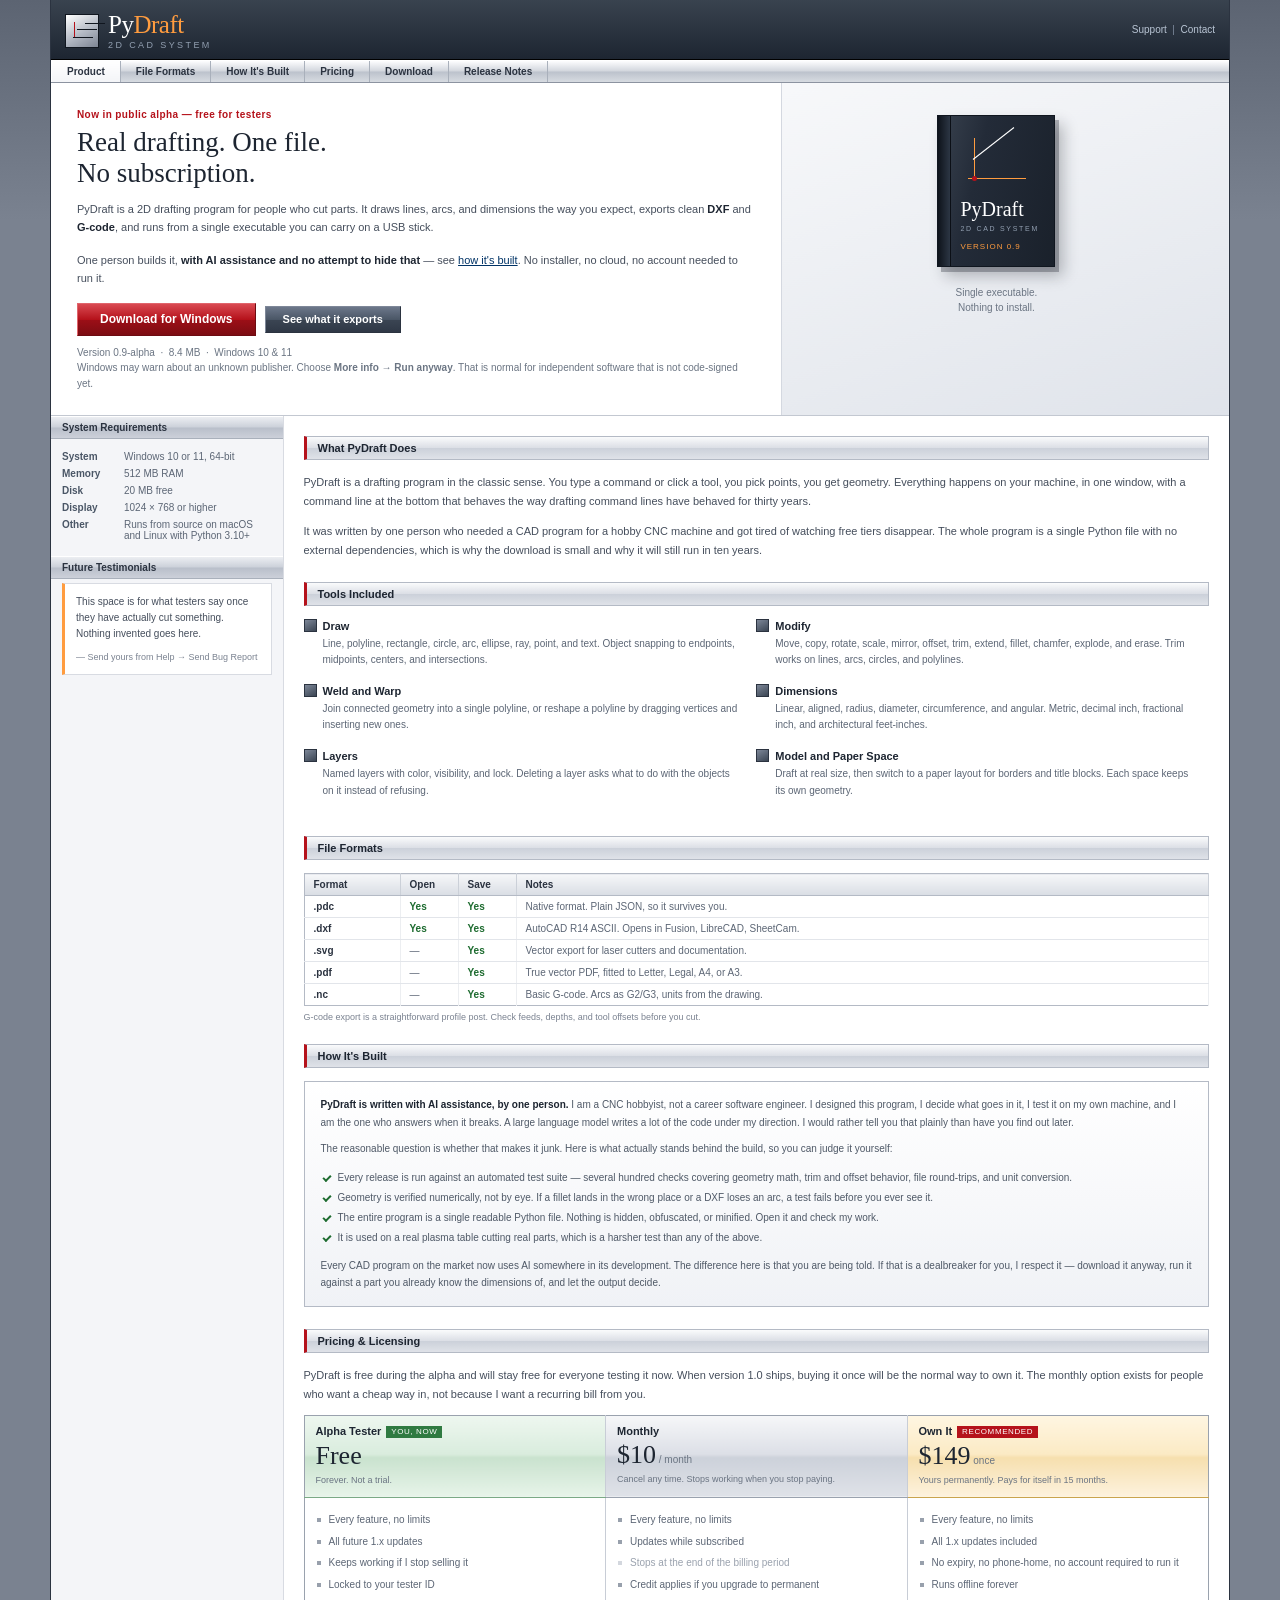
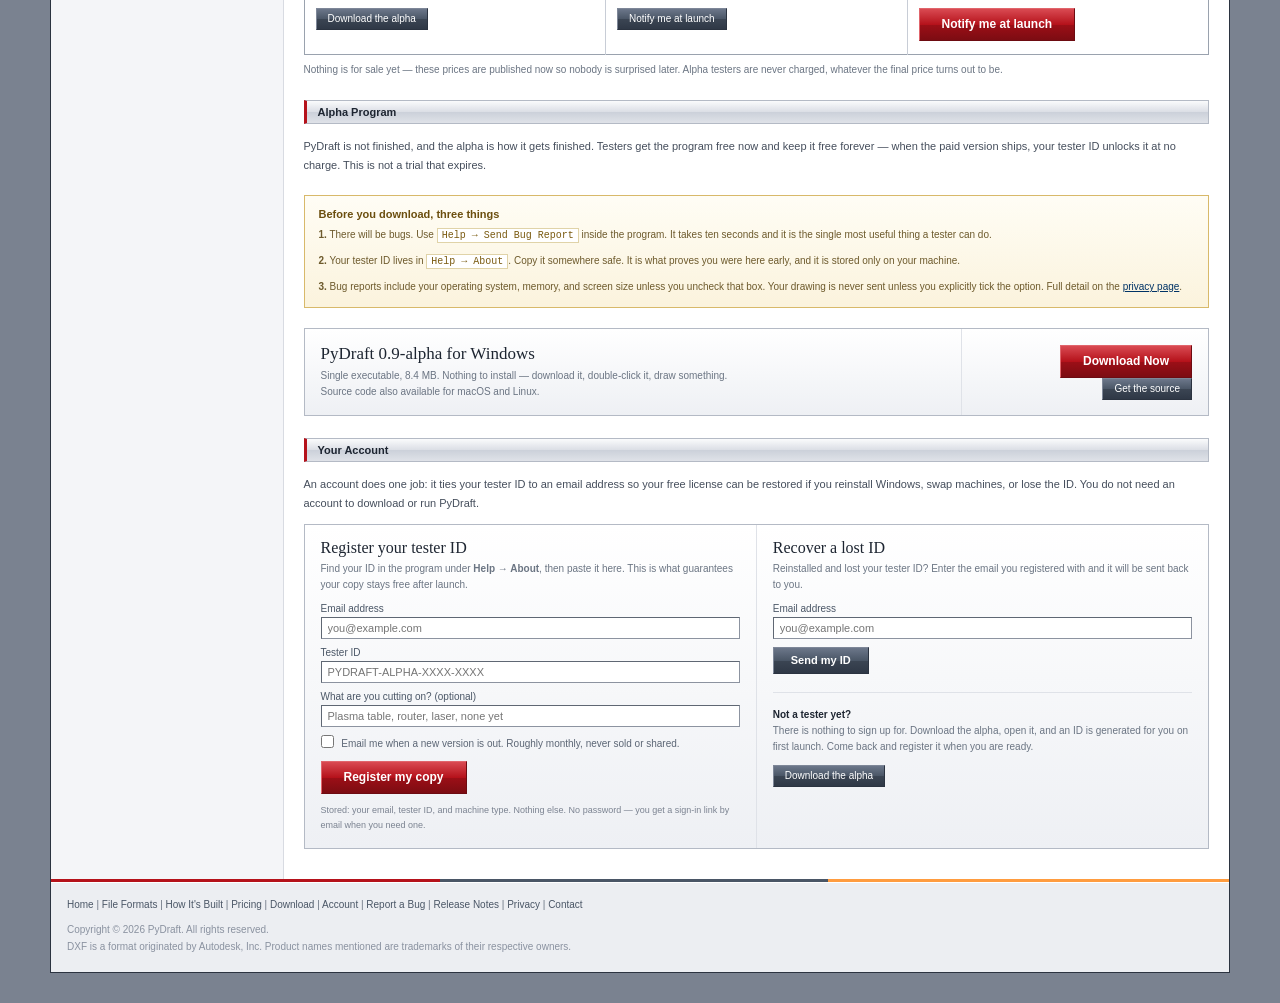
==== index.html @ 3f8feb8a "Add files via upload" ====
<!DOCTYPE html>
<html lang="en">
<head>
<meta charset="UTF-8">
<meta name="viewport" content="width=device-width, initial-scale=1">
<title>PyDraft 2D CAD - Precision drafting for Windows</title>
<style>
* { box-sizing: border-box; }

body {
  margin: 0;
  padding: 0 0 30px 0;
  background: #7a8290;
  background-image:
    linear-gradient(180deg, #5c6472 0px, #7a8290 220px, #7a8290 100%);
  background-repeat: no-repeat;
  background-attachment: fixed;
  font-family: Verdana, Geneva, Arial, Helvetica, sans-serif;
  font-size: 11px;
  color: #333333;
}

a { color: #003366; text-decoration: underline; }
a:visited { color: #663399; }
a:hover { color: #cc3300; }

.shell {
  width: 100%;
  max-width: 1180px;
  margin: 0 auto;
  background: #ffffff;
  border-left: 1px solid #2b3340;
  border-right: 1px solid #2b3340;
  border-bottom: 1px solid #2b3340;
}

/* ---------- masthead ---------- */
.masthead {
  background: #1d2531;
  background-image: linear-gradient(180deg, #39434f 0%, #1d2531 100%);
  border-bottom: 1px solid #000000;
  padding: 0;
}
.masthead table { width: 100%; border-collapse: collapse; }
.brandcell { padding: 11px 0 9px 14px; vertical-align: middle; }

.logomark {
  display: inline-block;
  width: 34px; height: 34px;
  vertical-align: middle;
  margin-right: 9px;
  background: #c8ccd4;
  background-image: linear-gradient(150deg, #ffffff 0%, #b3b9c4 55%, #7d8593 100%);
  border: 1px solid #10161f;
  position: relative;
}
.logomark:after {
  content: "";
  position: absolute;
  left: 7px; top: 22px;
  width: 20px; height: 1px;
  background: #10161f;
  box-shadow: 4px -8px 0 0 #10161f, 12px -14px 0 0 #10161f;
}
.logomark:before {
  content: "";
  position: absolute;
  left: 8px; top: 7px;
  width: 1px; height: 16px;
  background: #b5121b;
}

.wordmark {
  display: inline-block;
  vertical-align: middle;
  font-family: "Times New Roman", Times, Georgia, serif;
  font-size: 25px;
  letter-spacing: -0.5px;
  color: #ffffff;
}
.wordmark em { font-style: normal; color: #ff9c3f; }
.wordmark span {
  display: block;
  font-family: Verdana, Arial, sans-serif;
  font-size: 9px;
  letter-spacing: 2.4px;
  color: #93a0b2;
  margin-top: 1px;
}

.utility {
  padding: 0 14px 0 0;
  text-align: right;
  vertical-align: middle;
  font-size: 10px;
  color: #7d8a9c;
}
.utility a { color: #b9c5d4; text-decoration: none; }
.utility a:visited { color: #b9c5d4; }
.utility a:hover { color: #ffffff; text-decoration: underline; }

/* ---------- nav strip ---------- */
.navbar {
  background: #d7dae0;
  background-image: linear-gradient(180deg, #fdfdfe 0%, #d2d6dd 48%, #bcc2cc 52%, #d7dbe1 100%);
  border-bottom: 1px solid #8c93a0;
  border-top: 1px solid #ffffff;
  padding: 0;
}
.navbar table { border-collapse: collapse; }
.navbar td {
  padding: 5px 15px 5px 15px;
  font-size: 10px;
  font-weight: bold;
  border-right: 1px solid #a9b0bb;
  white-space: nowrap;
}
.navbar td.first { border-left: 1px solid #ffffff; }
.navbar a { color: #2b3340; text-decoration: none; }
.navbar a:visited { color: #2b3340; }
.navbar a:hover { color: #b5121b; }
.navbar td.on {
  background: #ffffff;
  background-image: linear-gradient(180deg, #ffffff 0%, #f3f4f7 100%);
}


/* ---------- hero ---------- */
.hero { border-bottom: 1px solid #c3c8d1; }
.hero table { width: 100%; border-collapse: collapse; }
.herocopy {
  width: 62%;
  padding: 26px 26px 24px 26px;
  vertical-align: top;
  background: #ffffff;
}
.kicker {
  font-size: 10px;
  font-weight: bold;
  color: #b5121b;
  margin: 0 0 7px 0;
  letter-spacing: 0.4px;
}
h1 {
  font-family: "Times New Roman", Times, Georgia, serif;
  font-size: 27px;
  line-height: 1.14;
  font-weight: normal;
  color: #1d2531;
  margin: 0 0 11px 0;
}
.lede {
  font-size: 11px;
  line-height: 1.66;
  color: #454e5c;
  margin: 0 0 15px 0;
}
.lede b { color: #1d2531; }

.herobox {
  padding: 18px 18px 18px 0;
  vertical-align: top;
  background: #eceef2;
  background-image: linear-gradient(160deg, #f7f8fa 0%, #dfe3ea 100%);
  border-left: 1px solid #d4d8e0;
  text-align: center;
}

/* the 3D product box, CSS only */
.boxwrap { padding: 14px 0 4px 0; }
.prodbox {
  display: inline-block;
  position: relative;
  width: 118px;
  height: 152px;
  background: #232b38;
  background-image: linear-gradient(103deg, #39424f 0%, #232b38 34%, #1a212b 100%);
  border: 1px solid #10161f;
  box-shadow: 4px 5px 0 rgba(30,36,46,.30), 8px 9px 14px rgba(20,24,32,.28);
  text-align: left;
}
.prodbox .spine {
  position: absolute; left: 0; top: 0; bottom: 0;
  width: 13px;
  background-image: linear-gradient(90deg, #0e131b 0%, #2c3644 100%);
  border-right: 1px solid #0b0f16;
}
.prodbox .glyph {
  position: absolute;
  left: 30px; top: 22px;
  width: 58px; height: 46px;
}
.prodbox .glyph i {
  position: absolute;
  background: #ff9c3f;
  display: block;
}
.prodbox .glyph i.h { height: 1px; width: 58px; top: 40px; left: 0; }
.prodbox .glyph i.v { width: 1px; height: 40px; top: 0; left: 6px; }
.prodbox .glyph i.d {
  width: 52px; height: 1px; top: 21px; left: 5px;
  transform: rotate(-38deg);
  transform-origin: left center;
  background: #ffffff;
}
.prodbox .glyph i.dot {
  width: 5px; height: 5px; border-radius: 5px;
  background: #b5121b; top: 38px; left: 4px;
}
.prodbox .title {
  position: absolute;
  left: 22px; right: 12px; bottom: 34px;
  font-family: "Times New Roman", Times, serif;
  font-size: 20px;
  line-height: 1.05;
  color: #ffffff;
}
.prodbox .title span {
  display: block;
  font-family: Verdana, Arial, sans-serif;
  font-size: 7px;
  letter-spacing: 1.7px;
  color: #93a0b2;
  margin-top: 5px;
}
.prodbox .rel {
  position: absolute;
  left: 22px; bottom: 15px;
  font-size: 8px;
  letter-spacing: 1px;
  color: #ff9c3f;
}

.boxcap {
  font-size: 10px;
  color: #6b7583;
  margin: 12px 0 0 0;
  line-height: 1.5;
}

/* ---------- beveled buttons ---------- */
.btn {
  display: inline-block;
  font-family: Verdana, Arial, sans-serif;
  font-size: 11px;
  font-weight: bold;
  text-decoration: none;
  padding: 6px 17px 7px 17px;
  border: 1px solid #2b3340;
  border-top-color: #7e8798;
  border-left-color: #7e8798;
  background: #4a5666;
  background-image: linear-gradient(180deg, #6c778a 0%, #4a5666 50%, #3b4553 51%, #2f3846 100%);
  color: #ffffff !important;
  cursor: pointer;
}
.btn:visited { color: #ffffff !important; }
.btn:hover {
  background-image: linear-gradient(180deg, #7e8a9c 0%, #58657a 50%, #464f5f 51%, #38414f 100%);
  color: #ffffff !important;
}
.btn:active {
  border-top-color: #2b3340;
  border-left-color: #2b3340;
  border-bottom-color: #7e8798;
  border-right-color: #7e8798;
}
.btn.primary {
  border-color: #6d0b11;
  border-top-color: #e0656c;
  border-left-color: #e0656c;
  background-image: linear-gradient(180deg, #d94a52 0%, #b5121b 50%, #9c0f17 51%, #7c0c12 100%);
  font-size: 12px;
  padding: 8px 22px 9px 22px;
}
.btn.primary:hover {
  background-image: linear-gradient(180deg, #e35a62 0%, #c31721 50%, #a81118 51%, #880d14 100%);
}
.btn.small { font-size: 10px; padding: 4px 11px 5px 11px; font-weight: normal; }
.btn + .btn { margin-left: 6px; }

.dlnote {
  font-size: 10px;
  color: #6b7583;
  margin: 9px 0 0 0;
  line-height: 1.55;
}

/* ---------- body columns ---------- */
.cols { width: 100%; border-collapse: collapse; }
.side {
  width: 232px;
  vertical-align: top;
  background: #f4f5f8;
  border-right: 1px solid #d8dbe2;
  padding: 0 0 22px 0;
}
.main { vertical-align: top; padding: 0 20px 26px 20px; }

.sidehead {
  background: #c9cdd6;
  background-image: linear-gradient(180deg, #eceef2 0%, #ccd1da 48%, #b9bfca 52%, #ccd0d9 100%);
  border-top: 1px solid #ffffff;
  border-bottom: 1px solid #a9b0bb;
  padding: 5px 11px;
  font-size: 10px;
  font-weight: bold;
  color: #2b3340;
}

.specbox { padding: 9px 11px 12px 11px; }
.spectbl { width: 100%; border-collapse: collapse; font-size: 10px; }
.spectbl th {
  text-align: left;
  font-weight: bold;
  color: #4a5666;
  padding: 3px 0 3px 0;
  vertical-align: top;
  width: 62px;
}
.spectbl td { padding: 3px 0 3px 0; color: #5c6675; vertical-align: top; }

.pullquote {
  margin: 4px 11px 0 11px;
  padding: 10px 11px;
  background: #ffffff;
  border: 1px solid #d8dbe2;
  border-left: 3px solid #ff9c3f;
  font-size: 10px;
  line-height: 1.62;
  color: #454e5c;
}
.pullquote cite {
  display: block;
  margin-top: 7px;
  font-style: normal;
  font-size: 9px;
  color: #7b8391;
}

/* ---------- section chrome ---------- */
.secbar {
  background: #dfe2e8;
  background-image: linear-gradient(180deg, #fafbfc 0%, #dcdfe6 48%, #ccd1da 52%, #dfe2e8 100%);
  border: 1px solid #b4bac5;
  border-left: 3px solid #b5121b;
  padding: 5px 11px;
  margin: 22px 0 13px 0;
  font-size: 11px;
  font-weight: bold;
  color: #1d2531;
}
.secbar.first { margin-top: 20px; }

p.body { font-size: 11px; line-height: 1.72; color: #454e5c; margin: 0 0 11px 0; }

.feat { width: 100%; border-collapse: collapse; margin: 0 0 4px 0; }
.feat td {
  width: 50%;
  vertical-align: top;
  padding: 0 14px 15px 0;
}
.feat h3 {
  font-size: 11px;
  font-weight: bold;
  color: #1d2531;
  margin: 0 0 4px 0;
}
.feat h3 b {
  display: inline-block;
  width: 13px; height: 13px;
  margin-right: 6px;
  vertical-align: -2px;
  background: #4a5666;
  background-image: linear-gradient(150deg, #7d8798 0%, #3b4553 100%);
  border: 1px solid #2b3340;
}
.feat p { font-size: 10px; line-height: 1.66; color: #5c6675; margin: 0 0 0 19px; }

/* format table */
.fmt { width: 100%; border-collapse: collapse; border: 1px solid #b4bac5; margin: 0 0 6px 0; }
.fmt caption {
  caption-side: bottom;
  text-align: left;
  font-size: 9px;
  color: #7b8391;
  padding: 6px 0 0 0;
}
.fmt th {
  background: #dfe2e8;
  background-image: linear-gradient(180deg, #f6f7f9 0%, #d9dde4 100%);
  border-bottom: 1px solid #b4bac5;
  border-right: 1px solid #cbd0d8;
  padding: 5px 9px;
  font-size: 10px;
  text-align: left;
  color: #2b3340;
}
.fmt td {
  border-bottom: 1px solid #e2e5ea;
  border-right: 1px solid #eceef1;
  padding: 5px 9px;
  font-size: 10px;
  color: #5c6675;
}
.fmt tr:last-child td { border-bottom: none; }
.fmt td.yes { color: #1d6b2f; font-weight: bold; }
.fmt td b { color: #2b3340; }

/* alpha notice */
.notice {
  border: 1px solid #d8b96a;
  background: #fdf8e8;
  background-image: linear-gradient(180deg, #fffdf5 0%, #fbf3dd 100%);
  padding: 12px 14px;
  margin: 20px 0 0 0;
}
.notice h4 {
  margin: 0 0 6px 0;
  font-size: 11px;
  color: #6b4e0e;
}
.notice p { margin: 0 0 8px 0; font-size: 10px; line-height: 1.7; color: #6d5a2c; }
.notice p:last-child { margin-bottom: 0; }
.notice code {
  font-family: "Courier New", Courier, monospace;
  font-size: 10px;
  background: #ffffff;
  border: 1px solid #e0d3a8;
  padding: 1px 4px;
  color: #7a5a10;
}

/* download strip */
.dlstrip {
  border: 1px solid #b4bac5;
  background: #f4f5f8;
  background-image: linear-gradient(180deg, #ffffff 0%, #eef0f4 100%);
  margin: 20px 0 0 0;
}
.dlstrip table { width: 100%; border-collapse: collapse; }
.dlstrip .dlleft { padding: 15px 16px; vertical-align: middle; }
.dlstrip .dlright {
  padding: 15px 16px;
  vertical-align: middle;
  text-align: right;
  white-space: nowrap;
  border-left: 1px solid #dfe2e8;
}
.dlstrip h4 {
  margin: 0 0 4px 0;
  font-size: 12px;
  color: #1d2531;
  font-family: "Times New Roman", Times, serif;
  font-weight: normal;
  font-size: 17px;
}
.dlstrip p { margin: 0; font-size: 10px; line-height: 1.6; color: #6b7583; }

/* ---------- footer ---------- */
.footrule {
  height: 3px;
  background-image: linear-gradient(90deg, #b5121b 0%, #b5121b 33%, #4a5666 33%, #4a5666 66%, #ff9c3f 66%, #ff9c3f 100%);
}
.foot {
  background: #eceef2;
  border-top: 1px solid #ffffff;
  padding: 13px 16px 16px 16px;
  font-size: 10px;
  color: #6b7583;
  line-height: 1.75;
}
.foot .links { margin-bottom: 7px; }
.foot .links a { color: #4a5666; text-decoration: none; }
.foot .links a:hover { text-decoration: underline; color: #b5121b; }
.foot .fine { color: #8a92a0; }


/* ---------- how it's built ---------- */
.built {
  border: 1px solid #b4bac5;
  background: #f7f8fa;
  background-image: linear-gradient(180deg, #ffffff 0%, #f0f2f6 100%);
  padding: 14px 16px;
  margin: 0 0 4px 0;
}
.built p { font-size: 10px; line-height: 1.75; color: #4f5967; margin: 0 0 9px 0; }
.built p:last-child { margin-bottom: 0; }
.built p b { color: #1d2531; }

.checks { margin: 10px 0 9px 0; padding: 0; list-style: none; }
.checks li {
  font-size: 10px;
  line-height: 1.6;
  color: #4f5967;
  padding: 2px 0 2px 17px;
  position: relative;
}
.checks li:before {
  content: "";
  position: absolute;
  left: 2px; top: 7px;
  width: 6px; height: 3px;
  border-left: 2px solid #1d6b2f;
  border-bottom: 2px solid #1d6b2f;
  transform: rotate(-45deg);
}

/* ---------- pricing ---------- */
.price { width: 100%; border-collapse: collapse; border: 1px solid #9aa2ae; margin: 0 0 6px 0; }
.price th, .price td { border-right: 1px solid #c8cdd6; vertical-align: top; }
.price th:last-child, .price td:last-child { border-right: none; }

.price th.tier {
  background-image: linear-gradient(180deg, #f6f7f9 0%, #dcdfe6 48%, #ccd1da 52%, #dfe2e8 100%);
  border-bottom: 1px solid #9aa2ae;
  padding: 9px 11px 10px 11px;
  text-align: left;
  width: 33.33%;
}
.price th.tier.best {
  background-image: linear-gradient(180deg, #fff6e2 0%, #fbeac4 48%, #f6dfae 52%, #fdf2dd 100%);
  border-bottom: 1px solid #c9a44e;
}
.price th.tier.free {
  background-image: linear-gradient(180deg, #eef7f0 0%, #d9ecdd 48%, #c9e2ce 52%, #e7f4e9 100%);
  border-bottom: 1px solid #7ba985;
}
.tiername { font-size: 11px; color: #1d2531; margin: 0 0 5px 0; }
.tiertag {
  display: inline-block;
  font-size: 8px;
  font-weight: normal;
  letter-spacing: 0.6px;
  color: #ffffff;
  background: #b5121b;
  padding: 1px 5px 2px 5px;
  margin-left: 5px;
  vertical-align: 1px;
}
.tiertag.grn { background: #2f7a41; }
.tierprice {
  font-family: "Times New Roman", Times, serif;
  font-size: 26px;
  font-weight: normal;
  color: #1d2531;
  line-height: 1;
}
.tierprice small {
  font-family: Verdana, Arial, sans-serif;
  font-size: 10px;
  color: #6b7583;
  font-weight: normal;
}
.tiersub { font-size: 9px; font-weight: normal; color: #6b7583; margin: 5px 0 0 0; line-height: 1.5; }

.price td.cell { padding: 11px 11px 13px 11px; background: #ffffff; }
.price td.cell ul { margin: 0; padding: 0; list-style: none; }
.price td.cell li {
  font-size: 10px;
  line-height: 1.55;
  color: #5c6675;
  padding: 3px 0 3px 13px;
  position: relative;
}
.price td.cell li:before {
  content: "";
  position: absolute;
  left: 1px; top: 9px;
  width: 4px; height: 4px;
  background: #98a0ac;
}
.price td.cell li.no { color: #9aa2ae; }
.price td.cell li.no:before { background: #d3d7de; }
.price td.buy { padding: 0 11px 13px 11px; background: #ffffff; }

/* ---------- account ---------- */
.acct {
  border: 1px solid #b4bac5;
  background: #f4f5f8;
  background-image: linear-gradient(180deg, #ffffff 0%, #eef0f4 100%);
  margin: 0 0 4px 0;
}
.acct table { width: 100%; border-collapse: collapse; }
.acct .pane { padding: 14px 16px 16px 16px; vertical-align: top; width: 50%; }
.acct .pane.right { border-left: 1px solid #dfe2e8; }
.acct h4 {
  margin: 0 0 4px 0;
  font-family: "Times New Roman", Times, serif;
  font-weight: normal;
  font-size: 16px;
  color: #1d2531;
}
.acct .hint { font-size: 10px; line-height: 1.6; color: #6b7583; margin: 0 0 10px 0; }

.field { margin: 0 0 8px 0; }
.field label {
  display: block;
  font-size: 10px;
  color: #4a5666;
  margin: 0 0 3px 0;
}
.field input {
  width: 100%;
  font-family: Verdana, Arial, sans-serif;
  font-size: 11px;
  padding: 4px 6px;
  color: #1d2531;
  background: #ffffff;
  border: 1px solid #8c93a0;
  border-top-color: #5f6773;
  border-left-color: #5f6773;
}
.field input:focus { outline: 2px solid #ff9c3f; outline-offset: -1px; }
.field input[readonly] { background: #f0f1f4; color: #5c6675; }

.checkrow { font-size: 10px; color: #5c6675; margin: 2px 0 10px 0; line-height: 1.55; }
.checkrow input { vertical-align: -1px; margin: 0 5px 0 0; }
.formnote { font-size: 9px; color: #7b8391; line-height: 1.6; margin: 9px 0 0 0; }

/* ---------- responsive ---------- */
@media (max-width: 1180px) {
  body { padding-bottom: 0; }
  .shell { border-left: none; border-right: none; }
}

@media (max-width: 860px) {
  .hero table, .hero tr, .herocopy, .herobox,
  .cols, .cols tr, .side, .main {
    display: block;
    width: auto;
  }
  .herocopy { width: auto; padding: 20px 18px 18px 18px; }
  .herobox {
    padding: 20px 18px 22px 18px;
    border-left: none;
    border-top: 1px solid #d4d8e0;
  }
  .side {
    width: auto;
    border-right: none;
    border-bottom: 1px solid #d8dbe2;
  }
  .main { padding: 0 18px 26px 18px; }
  h1 { font-size: 24px; }
  .navbar table { width: 100%; }
  .navbar td { padding: 5px 10px; }
}

@media (max-width: 700px) {
  .masthead table, .masthead tr, .brandcell, .utility {
    display: block;
    width: auto;
    text-align: left;
  }
  .utility { padding: 0 0 11px 14px; }
  .navbar td { display: inline-block; border-right: none; }
  .navbar td.first { border-left: none; }

  .feat, .feat tr, .feat td { display: block; width: auto; }
  .feat td { padding: 0 0 15px 0; }

  .price, .price tr, .price th, .price td { display: block; width: auto; }
  .price th.tier { border-right: none; }
  .price td.cell { padding-bottom: 4px; }
  .price td.buy { padding-bottom: 18px; border-bottom: 1px solid #c8cdd6; }

  .acct table, .acct tr, .acct .pane { display: block; width: auto; }
  .acct .pane.right { border-left: none; border-top: 1px solid #dfe2e8; }

  .dlstrip table, .dlstrip tr, .dlstrip .dlleft, .dlstrip .dlright {
    display: block;
    width: auto;
    text-align: left;
  }
  .dlstrip .dlright { border-left: none; padding-top: 0; }

  .fmt { display: block; overflow-x: auto; }
}

@media (prefers-reduced-motion: reduce) {
  * { transition: none !important; animation: none !important; }
}

/* ---------- sub-page additions ---------- */
.page { padding: 24px 26px 30px 26px; }
.page h2 {
  font-family: "Times New Roman", Times, Georgia, serif;
  font-size: 24px;
  font-weight: normal;
  color: #1d2531;
  margin: 0 0 6px 0;
}
.page .sub { font-size: 10px; color: #7b8391; margin: 0 0 20px 0; }
.page h3 {
  font-size: 11px;
  font-weight: bold;
  color: #1d2531;
  margin: 20px 0 6px 0;
}
.page p { font-size: 11px; line-height: 1.72; color: #454e5c; margin: 0 0 10px 0; }
.page ul { margin: 0 0 12px 0; padding: 0 0 0 17px; }
.page li { font-size: 11px; line-height: 1.7; color: #454e5c; margin: 0 0 3px 0; }
.page code {
  font-family: "Courier New", Courier, monospace;
  font-size: 10px;
  background: #f2f3f6;
  border: 1px solid #dbdfe6;
  padding: 1px 4px;
  color: #3d4653;
}

.plain { width: 100%; border-collapse: collapse; border: 1px solid #b4bac5; margin: 0 0 14px 0; }
.plain th {
  background-image: linear-gradient(180deg, #f6f7f9 0%, #d9dde4 100%);
  border-bottom: 1px solid #b4bac5;
  border-right: 1px solid #cbd0d8;
  padding: 5px 9px; font-size: 10px; text-align: left; color: #2b3340;
}
.plain td {
  border-bottom: 1px solid #e2e5ea;
  border-right: 1px solid #eceef1;
  padding: 6px 9px; font-size: 10px; color: #5c6675; vertical-align: top;
}
.plain tr:last-child td { border-bottom: none; }
.plain td b, .plain td code { color: #2b3340; }

.rel-entry { border-top: 1px solid #e2e5ea; padding: 16px 0 4px 0; }
.rel-entry:first-of-type { border-top: none; padding-top: 6px; }
.rel-ver {
  font-family: "Times New Roman", Times, serif;
  font-size: 19px; color: #1d2531; margin: 0 0 2px 0;
}
.rel-date { font-size: 9px; color: #8a92a0; margin: 0 0 10px 0; letter-spacing: 0.4px; }
.rel-tag {
  display: inline-block; font-size: 8px; letter-spacing: .6px;
  color: #ffffff; background: #2f7a41; padding: 1px 5px 2px 5px;
  margin-left: 6px; vertical-align: 3px;
}
.rel-tag.fix { background: #b5121b; }

.err { text-align: center; padding: 60px 26px 70px 26px; }
.err .code {
  font-family: "Times New Roman", Times, serif;
  font-size: 62px; color: #c9cdd6; line-height: 1; margin: 0 0 6px 0;
}
.err h2 { font-size: 22px; margin-bottom: 10px; }
.err p { max-width: 44ch; margin-left: auto; margin-right: auto; }

/* ---------- mobile ----------
   Appended last so these override the base rules above. The desktop design
   uses 10-11px type, which is too small to read comfortably on a phone, so
   text scales up rather than the layout merely narrowing. */

html { -webkit-text-size-adjust: 100%; }

@media (max-width: 860px) {
  body, html { overflow-x: hidden; }
  .shell { overflow-x: hidden; }

  /* sub-pages: privacy, release notes, 404 */
  .page { padding: 20px 18px 26px 18px; }
  .page h2 { font-size: 22px; }
  .page p, .page li { font-size: 13px; line-height: 1.75; }
  .page h3 { font-size: 13px; margin-top: 22px; }
  .page .sub { font-size: 11px; }
  .page code { font-size: 12px; }

  .err { padding: 44px 18px 50px 18px; }
  .err .code { font-size: 52px; }
}

@media (max-width: 700px) {
  /* readable body copy */
  p.body { font-size: 13px; line-height: 1.75; }
  .lede { font-size: 13px; line-height: 1.75; }
  .built p { font-size: 12.5px; line-height: 1.78; }
  .checks li { font-size: 12.5px; line-height: 1.7; }
  .feat h3 { font-size: 13px; }
  .feat p { font-size: 12.5px; line-height: 1.7; }
  .secbar { font-size: 13px; padding: 7px 12px; }
  .notice p { font-size: 12.5px; line-height: 1.78; }
  .notice h4 { font-size: 13px; }
  .notice code { font-size: 12px; }
  .kicker { font-size: 12px; }

  /* header */
  h1 { font-size: 23px; line-height: 1.2; }
  .wordmark { font-size: 23px; }
  .utility { font-size: 12px; }
  .utility a { padding: 4px 0; display: inline-block; }

  /* nav: bigger tap targets, wraps to as many rows as needed */
  .navbar td { padding: 0; }
  .navbar td a {
    display: block;
    padding: 11px 13px;
    font-size: 12px;
  }

  /* sidebar blocks */
  .sidehead { font-size: 12px; padding: 7px 14px; }
  .specbox { padding: 11px 14px 14px 14px; }
  .spectbl th, .spectbl td { font-size: 12px; padding: 4px 0; }
  .spectbl th { width: 82px; }
  .pullquote { font-size: 12.5px; line-height: 1.7; margin: 4px 14px 0 14px; }
  .pullquote cite { font-size: 11px; }

  /* buttons: 44px minimum tap target */
  .btn {
    display: block;
    text-align: center;
    padding: 12px 18px;
    font-size: 13px;
    margin-bottom: 8px;
  }
  .btn.primary { font-size: 14px; padding: 13px 20px; }
  .btn.small { font-size: 12px; padding: 11px 16px; }
  .btn + .btn { margin-left: 0; }
  .dlnote { font-size: 12px; line-height: 1.7; }
  .boxcap { font-size: 12px; }

  /* pricing */
  .price th.tier { padding: 12px 14px; }
  .tiername { font-size: 13px; }
  .tierprice { font-size: 30px; }
  .tierprice small { font-size: 12px; }
  .tiersub { font-size: 11px; }
  .price td.cell { padding: 12px 14px 6px 14px; }
  .price td.cell li { font-size: 12.5px; line-height: 1.65; padding: 5px 0 5px 14px; }
  .price td.cell li:before { top: 12px; }
  .price td.buy { padding: 0 14px 16px 14px; }

  /* forms: 16px prevents iOS Safari zooming on focus */
  .acct .pane { padding: 16px 14px 18px 14px; }
  .acct h4 { font-size: 17px; }
  .acct .hint { font-size: 12.5px; line-height: 1.7; }
  .field label { font-size: 12px; margin-bottom: 5px; }
  .field input {
    font-size: 16px;
    padding: 10px 9px;
  }
  .field { margin-bottom: 12px; }
  .checkrow { font-size: 12.5px; line-height: 1.6; }
  .checkrow input { width: 17px; height: 17px; vertical-align: -3px; }
  .formnote { font-size: 11.5px; line-height: 1.65; }

  /* download strip */
  .dlstrip .dlleft { padding: 16px 14px 6px 14px; }
  .dlstrip .dlright { padding: 0 14px 16px 14px; }
  .dlstrip h4 { font-size: 18px; }
  .dlstrip p { font-size: 12.5px; line-height: 1.7; }

  /* wide data tables scroll rather than squash */
  .fmt, .plain {
    display: block;
    width: 100%;
    overflow-x: auto;
    -webkit-overflow-scrolling: touch;
  }
  .fmt th, .fmt td, .plain th, .plain td {
    font-size: 12.5px;
    padding: 8px 10px;
    white-space: normal;
  }
  .fmt caption { font-size: 11px; }

  /* footer */
  .foot { padding: 15px 16px 20px 16px; font-size: 12px; }
  .foot .links { line-height: 2.2; }
  .foot .links a { padding: 3px 0; }
  .foot .fine { font-size: 11px; line-height: 1.7; }

  /* release notes */
  .rel-ver { font-size: 20px; }
  .rel-date { font-size: 10.5px; }
}

@media (max-width: 420px) {
  .herocopy, .herobox { padding-left: 14px; padding-right: 14px; }
  .main { padding-left: 14px; padding-right: 14px; }
  h1 { font-size: 21px; }
  .wordmark { font-size: 21px; }
  .prodbox { transform: scale(.92); }
  .tierprice { font-size: 27px; }
  .page { padding-left: 14px; padding-right: 14px; }
}
</style>
</head>
<body>

<div class="shell">

  <!-- masthead -->
  <div class="masthead">
    <table>
      <tr>
        <td class="brandcell">
          <span class="logomark"></span><span class="wordmark">Py<em>Draft</em><span>2D CAD SYSTEM</span></span>
        </td>
        <td class="utility">
          <a href="#">Support</a> &nbsp;|&nbsp; <a href="#">Contact</a>
        </td>
      </tr>
    </table>
  </div>

  <!-- nav -->
  <div class="navbar">
    <table>
      <tr>
        <td class="first on"><a href="#">Product</a></td>
        <td><a href="#formats">File Formats</a></td>
        <td><a href="#howbuilt">How It's Built</a></td>
        <td><a href="#pricing">Pricing</a></td>
        <td><a href="#download">Download</a></td>
        <td><a href="releases.html">Release Notes</a></td>
      </tr>
    </table>
  </div>

  <!-- hero -->
  <div class="hero">
    <table>
      <tr>
        <td class="herocopy">
          <p class="kicker">Now in public alpha &mdash; free for testers</p>
          <h1>Real drafting. One file.<br>No subscription.</h1>
          <p class="lede">PyDraft is a 2D drafting program for people who cut parts. It draws lines, arcs, and dimensions the way you expect, exports clean <b>DXF</b> and <b>G&#8209;code</b>, and runs from a single executable you can carry on a USB stick.</p>
          <p class="lede">One person builds it, <b>with AI assistance and no attempt to hide that</b> &mdash; see <a href="#howbuilt">how it's built</a>. No installer, no cloud, no account needed to run it.</p>
          <p style="margin:0;">
            <a class="btn primary" href="#download">Download for Windows</a>
            <a class="btn" href="#formats">See what it exports</a>
          </p>
          <p class="dlnote">Version 0.9-alpha &nbsp;&middot;&nbsp; 8.4 MB &nbsp;&middot;&nbsp; Windows 10 &amp; 11<br>
          Windows may warn about an unknown publisher. Choose <b>More info &rarr; Run anyway</b>. That is normal for independent software that is not code-signed yet.</p>
        </td>
        <td class="herobox">
          <div class="boxwrap">
            <div class="prodbox">
              <span class="spine"></span>
              <span class="glyph">
                <i class="v"></i><i class="h"></i><i class="d"></i><i class="dot"></i>
              </span>
              <span class="title">PyDraft<span>2D CAD SYSTEM</span></span>
              <span class="rel">VERSION 0.9</span>
            </div>
          </div>
          <p class="boxcap">Single executable.<br>Nothing to install.</p>
        </td>
      </tr>
    </table>
  </div>

  <!-- body -->
  <table class="cols">
    <tr>
      <!-- sidebar -->
      <td class="side">
        <div class="sidehead">System Requirements</div>
        <div class="specbox">
          <table class="spectbl">
            <tr><th>System</th><td>Windows 10 or 11, 64-bit</td></tr>
            <tr><th>Memory</th><td>512 MB RAM</td></tr>
            <tr><th>Disk</th><td>20 MB free</td></tr>
            <tr><th>Display</th><td>1024 &times; 768 or higher</td></tr>
            <tr><th>Other</th><td>Runs from source on macOS and Linux with Python 3.10+</td></tr>
          </table>
        </div>

        <div class="sidehead">Future Testimonials</div>
        <div class="pullquote">
          This space is for what testers say once they have actually cut something. Nothing invented goes here.
          <cite>&mdash; Send yours from Help &rarr; Send Bug Report</cite>
        </div>
      </td>

      <!-- main -->
      <td class="main">

        <div class="secbar first">What PyDraft Does</div>
        <p class="body">PyDraft is a drafting program in the classic sense. You type a command or click a tool, you pick points, you get geometry. Everything happens on your machine, in one window, with a command line at the bottom that behaves the way drafting command lines have behaved for thirty years.</p>
        <p class="body">It was written by one person who needed a CAD program for a hobby CNC machine and got tired of watching free tiers disappear. The whole program is a single Python file with no external dependencies, which is why the download is small and why it will still run in ten years.</p>

        <div class="secbar">Tools Included</div>
        <table class="feat">
          <tr>
            <td>
              <h3><b></b>Draw</h3>
              <p>Line, polyline, rectangle, circle, arc, ellipse, ray, point, and text. Object snapping to endpoints, midpoints, centers, and intersections.</p>
            </td>
            <td>
              <h3><b></b>Modify</h3>
              <p>Move, copy, rotate, scale, mirror, offset, trim, extend, fillet, chamfer, explode, and erase. Trim works on lines, arcs, circles, and polylines.</p>
            </td>
          </tr>
          <tr>
            <td>
              <h3><b></b>Weld and Warp</h3>
              <p>Join connected geometry into a single polyline, or reshape a polyline by dragging vertices and inserting new ones.</p>
            </td>
            <td>
              <h3><b></b>Dimensions</h3>
              <p>Linear, aligned, radius, diameter, circumference, and angular. Metric, decimal inch, fractional inch, and architectural feet-inches.</p>
            </td>
          </tr>
          <tr>
            <td>
              <h3><b></b>Layers</h3>
              <p>Named layers with color, visibility, and lock. Deleting a layer asks what to do with the objects on it instead of refusing.</p>
            </td>
            <td>
              <h3><b></b>Model and Paper Space</h3>
              <p>Draft at real size, then switch to a paper layout for borders and title blocks. Each space keeps its own geometry.</p>
            </td>
          </tr>
        </table>

        <a name="formats"></a>
        <div class="secbar">File Formats</div>
        <table class="fmt">
          <caption>G-code export is a straightforward profile post. Check feeds, depths, and tool offsets before you cut.</caption>
          <tr>
            <th style="width:96px;">Format</th>
            <th style="width:58px;">Open</th>
            <th style="width:58px;">Save</th>
            <th>Notes</th>
          </tr>
          <tr>
            <td><b>.pdc</b></td>
            <td class="yes">Yes</td>
            <td class="yes">Yes</td>
            <td>Native format. Plain JSON, so it survives you.</td>
          </tr>
          <tr>
            <td><b>.dxf</b></td>
            <td class="yes">Yes</td>
            <td class="yes">Yes</td>
            <td>AutoCAD R14 ASCII. Opens in Fusion, LibreCAD, SheetCam.</td>
          </tr>
          <tr>
            <td><b>.svg</b></td>
            <td>&mdash;</td>
            <td class="yes">Yes</td>
            <td>Vector export for laser cutters and documentation.</td>
          </tr>
          <tr>
            <td><b>.pdf</b></td>
            <td>&mdash;</td>
            <td class="yes">Yes</td>
            <td>True vector PDF, fitted to Letter, Legal, A4, or A3.</td>
          </tr>
          <tr>
            <td><b>.nc</b></td>
            <td>&mdash;</td>
            <td class="yes">Yes</td>
            <td>Basic G-code. Arcs as G2/G3, units from the drawing.</td>
          </tr>
        </table>

        <a name="howbuilt"></a>
        <div class="secbar">How It's Built</div>
        <div class="built">
          <p><b>PyDraft is written with AI assistance, by one person.</b> I am a CNC hobbyist, not a career software engineer. I designed this program, I decide what goes in it, I test it on my own machine, and I am the one who answers when it breaks. A large language model writes a lot of the code under my direction. I would rather tell you that plainly than have you find out later.</p>
          <p>The reasonable question is whether that makes it junk. Here is what actually stands behind the build, so you can judge it yourself:</p>
          <ul class="checks">
            <li>Every release is run against an automated test suite &mdash; several hundred checks covering geometry math, trim and offset behavior, file round-trips, and unit conversion.</li>
            <li>Geometry is verified numerically, not by eye. If a fillet lands in the wrong place or a DXF loses an arc, a test fails before you ever see it.</li>
            <li>The entire program is a single readable Python file. Nothing is hidden, obfuscated, or minified. Open it and check my work.</li>
            <li>It is used on a real plasma table cutting real parts, which is a harsher test than any of the above.</li>
          </ul>
          <p>Every CAD program on the market now uses AI somewhere in its development. The difference here is that you are being told. If that is a dealbreaker for you, I respect it &mdash; download it anyway, run it against a part you already know the dimensions of, and let the output decide.</p>
        </div>

        <a name="pricing"></a>
        <div class="secbar">Pricing &amp; Licensing</div>
        <p class="body">PyDraft is free during the alpha and will stay free for everyone testing it now. When version 1.0 ships, buying it once will be the normal way to own it. The monthly option exists for people who want a cheap way in, not because I want a recurring bill from you.</p>

        <table class="price">
          <tr>
            <th class="tier free">
              <p class="tiername">Alpha Tester<span class="tiertag grn">YOU, NOW</span></p>
              <span class="tierprice">Free</span>
              <p class="tiersub">Forever. Not a trial.</p>
            </th>
            <th class="tier">
              <p class="tiername">Monthly</p>
              <span class="tierprice">$10<small> / month</small></span>
              <p class="tiersub">Cancel any time. Stops working when you stop paying.</p>
            </th>
            <th class="tier best">
              <p class="tiername">Own It<span class="tiertag">RECOMMENDED</span></p>
              <span class="tierprice">$149<small> once</small></span>
              <p class="tiersub">Yours permanently. Pays for itself in 15 months.</p>
            </th>
          </tr>
          <tr>
            <td class="cell">
              <ul>
                <li>Every feature, no limits</li>
                <li>All future 1.x updates</li>
                <li>Keeps working if I stop selling it</li>
                <li>Locked to your tester ID</li>
              </ul>
            </td>
            <td class="cell">
              <ul>
                <li>Every feature, no limits</li>
                <li>Updates while subscribed</li>
                <li class="no">Stops at the end of the billing period</li>
                <li>Credit applies if you upgrade to permanent</li>
              </ul>
            </td>
            <td class="cell">
              <ul>
                <li>Every feature, no limits</li>
                <li>All 1.x updates included</li>
                <li>No expiry, no phone-home, no account required to run it</li>
                <li>Runs offline forever</li>
              </ul>
            </td>
          </tr>
          <tr>
            <td class="buy"><a class="btn small" href="#download">Download the alpha</a></td>
            <td class="buy"><a class="btn small" href="#account">Notify me at launch</a></td>
            <td class="buy"><a class="btn primary" href="#account">Notify me at launch</a></td>
          </tr>
        </table>
        <p class="body" style="font-size:10px;color:#6b7583;">Nothing is for sale yet &mdash; these prices are published now so nobody is surprised later. Alpha testers are never charged, whatever the final price turns out to be.</p>

        <div class="secbar">Alpha Program</div>
        <p class="body">PyDraft is not finished, and the alpha is how it gets finished. Testers get the program free now and keep it free forever &mdash; when the paid version ships, your tester ID unlocks it at no charge. This is not a trial that expires.</p>

        <div class="notice">
          <h4>Before you download, three things</h4>
          <p><b>1.</b> There will be bugs. Use <code>Help &rarr; Send Bug Report</code> inside the program. It takes ten seconds and it is the single most useful thing a tester can do.</p>
          <p><b>2.</b> Your tester ID lives in <code>Help &rarr; About</code>. Copy it somewhere safe. It is what proves you were here early, and it is stored only on your machine.</p>
          <p><b>3.</b> Bug reports include your operating system, memory, and screen size unless you uncheck that box. Your drawing is never sent unless you explicitly tick the option. Full detail on the <a href="privacy.html">privacy page</a>.</p>
        </div>

        <a name="download"></a>
        <div class="dlstrip">
          <table>
            <tr>
              <td class="dlleft">
                <h4>PyDraft 0.9-alpha for Windows</h4>
                <p>Single executable, 8.4 MB. Nothing to install &mdash; download it, double-click it, draw something.<br>
                Source code also available for macOS and Linux.</p>
              </td>
              <td class="dlright">
                <a class="btn primary" href="#">Download Now</a><br>
                <span style="display:inline-block;height:7px;"></span>
                <a class="btn small" href="#">Get the source</a>
              </td>
            </tr>
          </table>
        </div>

        <a name="account"></a>
        <div class="secbar">Your Account</div>
        <p class="body">An account does one job: it ties your tester ID to an email address so your free license can be restored if you reinstall Windows, swap machines, or lose the ID. You do not need an account to download or run PyDraft.</p>

        <div class="acct">
          <table>
            <tr>
              <td class="pane">
                <h4>Register your tester ID</h4>
                <p class="hint">Find your ID in the program under <b>Help &rarr; About</b>, then paste it here. This is what guarantees your copy stays free after launch.</p>
                <div class="field">
                  <label for="em">Email address</label>
                  <input id="em" type="email" placeholder="you@example.com" autocomplete="email">
                </div>
                <div class="field">
                  <label for="tid">Tester ID</label>
                  <input id="tid" type="text" placeholder="PYDRAFT-ALPHA-XXXX-XXXX" spellcheck="false">
                </div>
                <div class="field">
                  <label for="mach">What are you cutting on? (optional)</label>
                  <input id="mach" type="text" placeholder="Plasma table, router, laser, none yet">
                </div>
                <p class="checkrow"><input id="news" type="checkbox"> <label for="news" style="display:inline;">Email me when a new version is out. Roughly monthly, never sold or shared.</label></p>
                <a class="btn primary" href="#">Register my copy</a>
                <p class="formnote">Stored: your email, tester ID, and machine type. Nothing else. No password &mdash; you get a sign-in link by email when you need one.</p>
              </td>
              <td class="pane right">
                <h4>Recover a lost ID</h4>
                <p class="hint">Reinstalled and lost your tester ID? Enter the email you registered with and it will be sent back to you.</p>
                <div class="field">
                  <label for="em2">Email address</label>
                  <input id="em2" type="email" placeholder="you@example.com" autocomplete="email">
                </div>
                <a class="btn" href="#">Send my ID</a>

                <p class="hint" style="margin:18px 0 10px 0;padding-top:14px;border-top:1px solid #dfe2e8;"><b style="color:#1d2531;">Not a tester yet?</b><br>There is nothing to sign up for. Download the alpha, open it, and an ID is generated for you on first launch. Come back and register it when you are ready.</p>
                <a class="btn small" href="#download">Download the alpha</a>
              </td>
            </tr>
          </table>
        </div>

      </td>
    </tr>
  </table>

  <div class="footrule"></div>
  <div class="foot">
    <div class="links">
      <a href="#">Home</a> | <a href="#formats">File Formats</a> | <a href="#howbuilt">How It's Built</a> | <a href="#pricing">Pricing</a> | <a href="#download">Download</a> | <a href="#account">Account</a> | <a href="#">Report a Bug</a> | <a href="releases.html">Release Notes</a> | <a href="privacy.html">Privacy</a> | <a href="#">Contact</a>
    </div>
    <div class="fine">
      Copyright &copy; 2026 PyDraft. All rights reserved.<br>
      DXF is a format originated by Autodesk, Inc. Product names mentioned are trademarks of their respective owners.
    </div>
  </div>

</div>

</body>
</html>
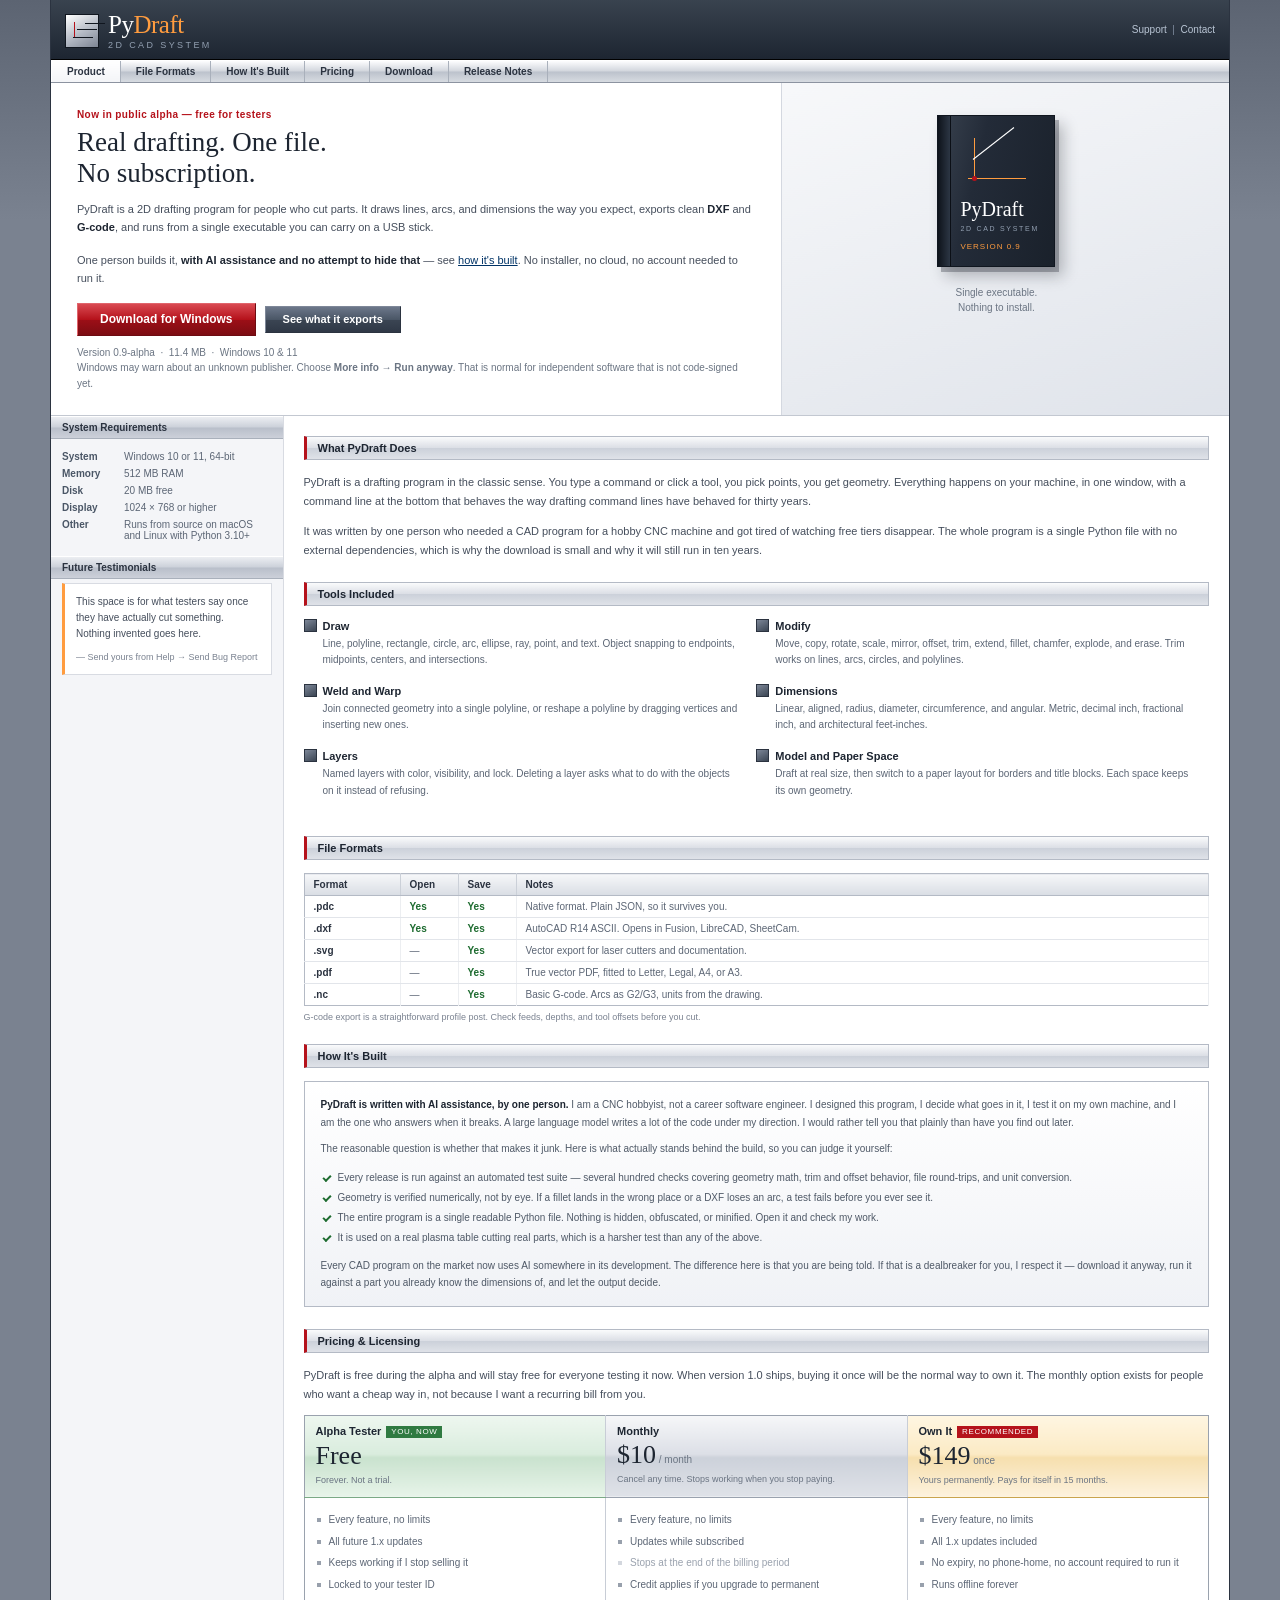
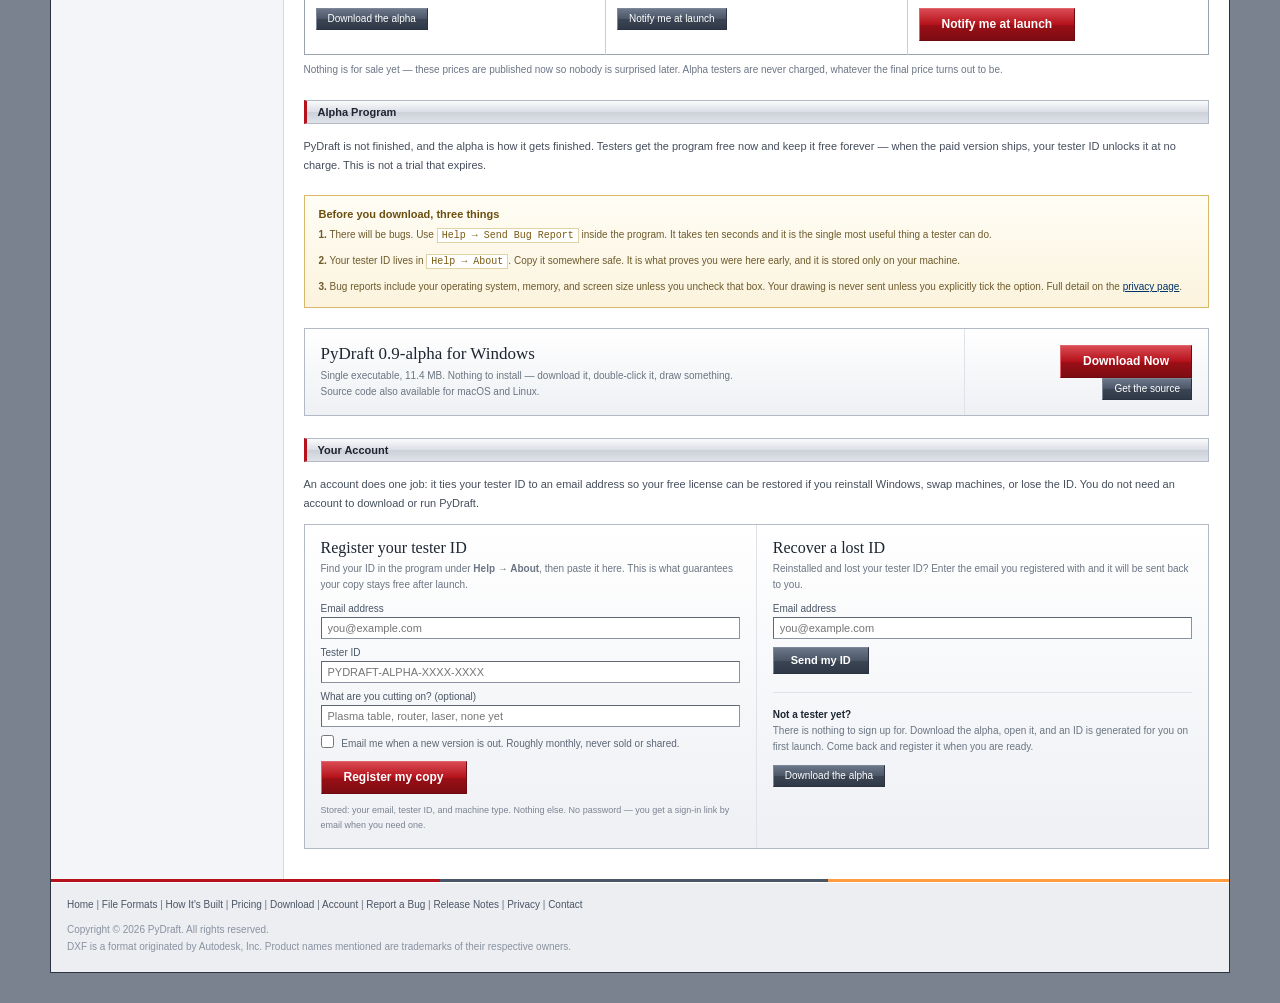
==== commit c3cec490: "Add files via upload" ====
--- a/index.html
+++ b/index.html
@@ -899,7 +899,7 @@
           <span class="logomark"></span><span class="wordmark">Py<em>Draft</em><span>2D CAD SYSTEM</span></span>
         </td>
         <td class="utility">
-          <a href="#">Support</a> &nbsp;|&nbsp; <a href="#">Contact</a>
+          <a href="https://github.com/CNC4U/pydraft-site/issues">Support</a> &nbsp;|&nbsp; <a href="https://github.com/CNC4U/pydraft-site/issues/new">Contact</a>
         </td>
       </tr>
     </table>
@@ -909,7 +909,7 @@
   <div class="navbar">
     <table>
       <tr>
-        <td class="first on"><a href="#">Product</a></td>
+        <td class="first on"><a href="index.html">Product</a></td>
         <td><a href="#formats">File Formats</a></td>
         <td><a href="#howbuilt">How It's Built</a></td>
         <td><a href="#pricing">Pricing</a></td>
@@ -929,10 +929,10 @@
           <p class="lede">PyDraft is a 2D drafting program for people who cut parts. It draws lines, arcs, and dimensions the way you expect, exports clean <b>DXF</b> and <b>G&#8209;code</b>, and runs from a single executable you can carry on a USB stick.</p>
           <p class="lede">One person builds it, <b>with AI assistance and no attempt to hide that</b> &mdash; see <a href="#howbuilt">how it's built</a>. No installer, no cloud, no account needed to run it.</p>
           <p style="margin:0;">
-            <a class="btn primary" href="#download">Download for Windows</a>
+            <a class="btn primary" href="https://github.com/CNC4U/pydraft-site/releases/latest/download/PyDraft.exe">Download for Windows</a>
             <a class="btn" href="#formats">See what it exports</a>
           </p>
-          <p class="dlnote">Version 0.9-alpha &nbsp;&middot;&nbsp; 8.4 MB &nbsp;&middot;&nbsp; Windows 10 &amp; 11<br>
+          <p class="dlnote">Version 0.9-alpha &nbsp;&middot;&nbsp; 11.4 MB &nbsp;&middot;&nbsp; Windows 10 &amp; 11<br>
           Windows may warn about an unknown publisher. Choose <b>More info &rarr; Run anyway</b>. That is normal for independent software that is not code-signed yet.</p>
         </td>
         <td class="herobox">
@@ -1144,13 +1144,13 @@
             <tr>
               <td class="dlleft">
                 <h4>PyDraft 0.9-alpha for Windows</h4>
-                <p>Single executable, 8.4 MB. Nothing to install &mdash; download it, double-click it, draw something.<br>
+                <p>Single executable, 11.4 MB. Nothing to install &mdash; download it, double-click it, draw something.<br>
                 Source code also available for macOS and Linux.</p>
               </td>
               <td class="dlright">
-                <a class="btn primary" href="#">Download Now</a><br>
+                <a class="btn primary" href="https://github.com/CNC4U/pydraft-site/releases/latest/download/PyDraft.exe">Download Now</a><br>
                 <span style="display:inline-block;height:7px;"></span>
-                <a class="btn small" href="#">Get the source</a>
+                <a class="btn small" href="https://github.com/CNC4U/pydraft-site/releases/latest/download/pydraft-source.py">Get the source</a>
               </td>
             </tr>
           </table>
@@ -1205,7 +1205,7 @@
   <div class="footrule"></div>
   <div class="foot">
     <div class="links">
-      <a href="#">Home</a> | <a href="#formats">File Formats</a> | <a href="#howbuilt">How It's Built</a> | <a href="#pricing">Pricing</a> | <a href="#download">Download</a> | <a href="#account">Account</a> | <a href="#">Report a Bug</a> | <a href="releases.html">Release Notes</a> | <a href="privacy.html">Privacy</a> | <a href="#">Contact</a>
+      <a href="index.html">Home</a> | <a href="#formats">File Formats</a> | <a href="#howbuilt">How It's Built</a> | <a href="#pricing">Pricing</a> | <a href="#download">Download</a> | <a href="#account">Account</a> | <a href="https://github.com/CNC4U/pydraft-site/issues/new">Report a Bug</a> | <a href="releases.html">Release Notes</a> | <a href="privacy.html">Privacy</a> | <a href="https://github.com/CNC4U/pydraft-site/issues/new">Contact</a>
     </div>
     <div class="fine">
       Copyright &copy; 2026 PyDraft. All rights reserved.<br>
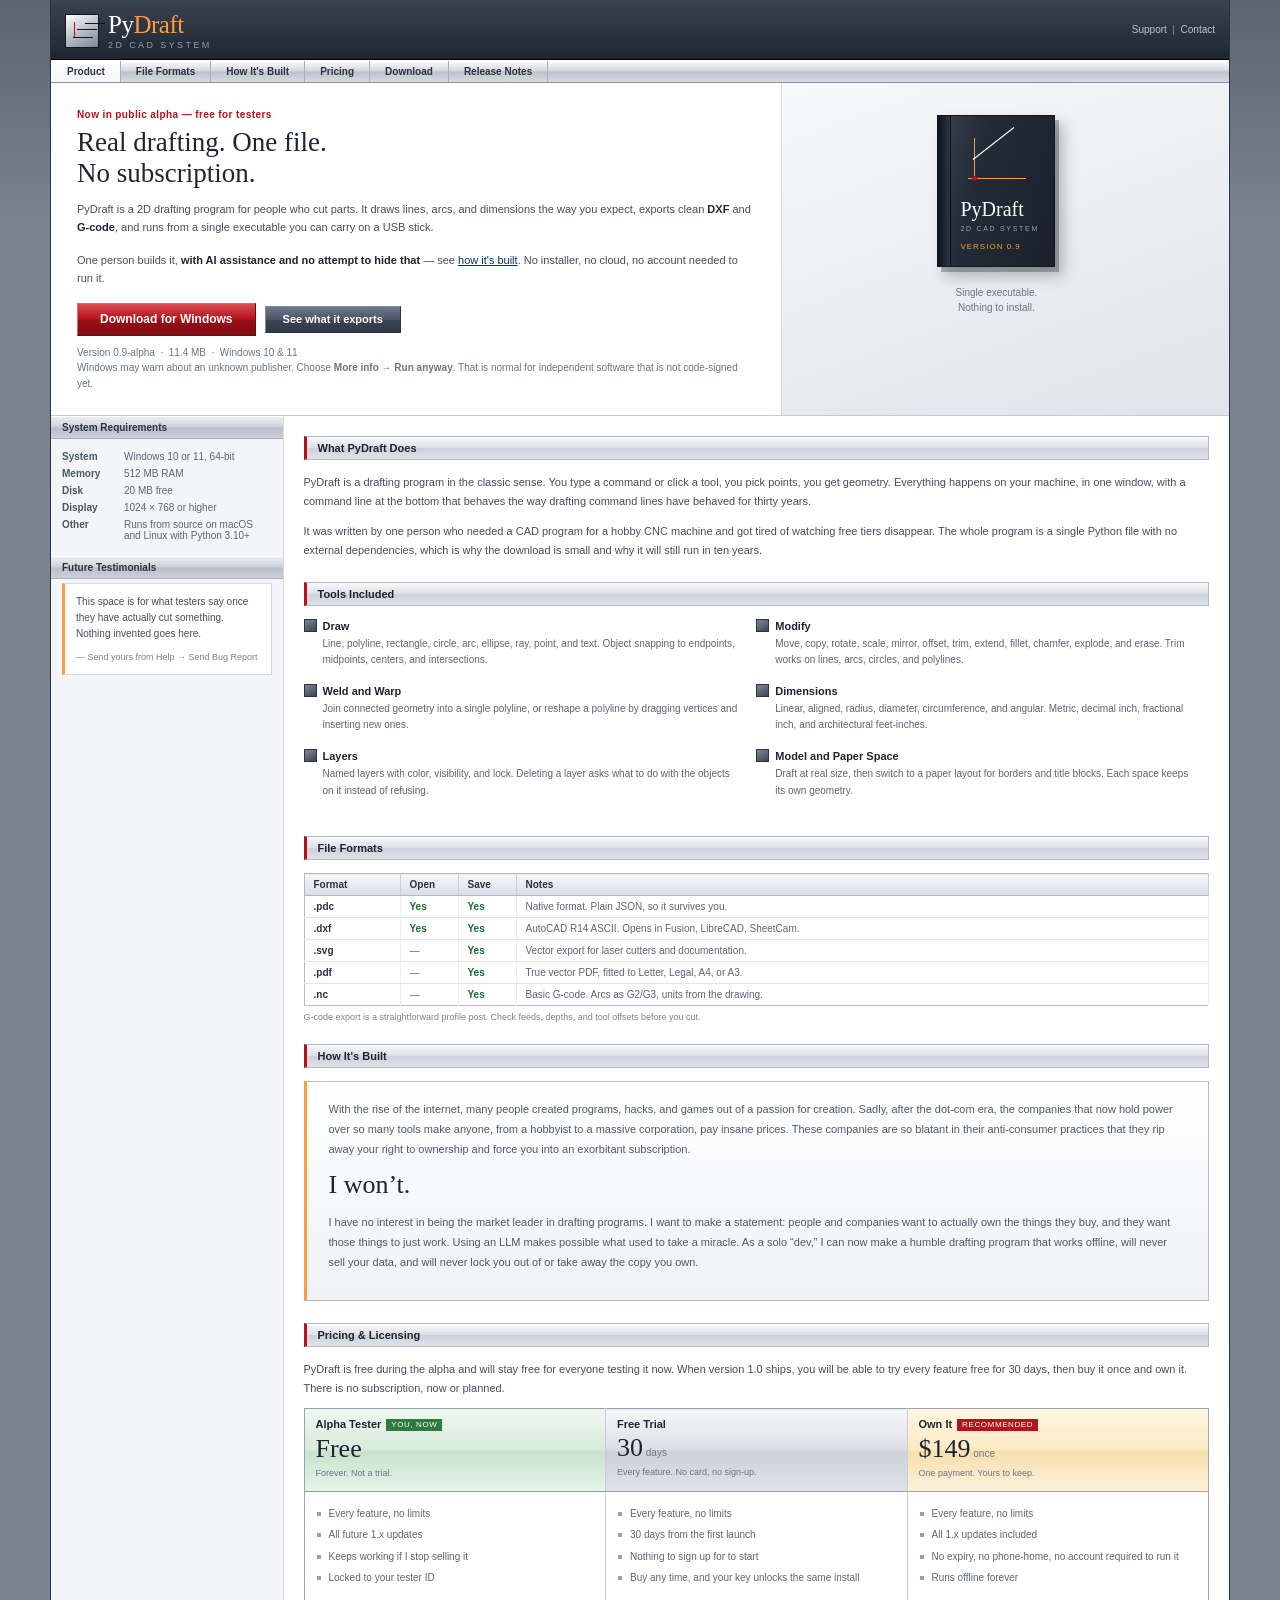
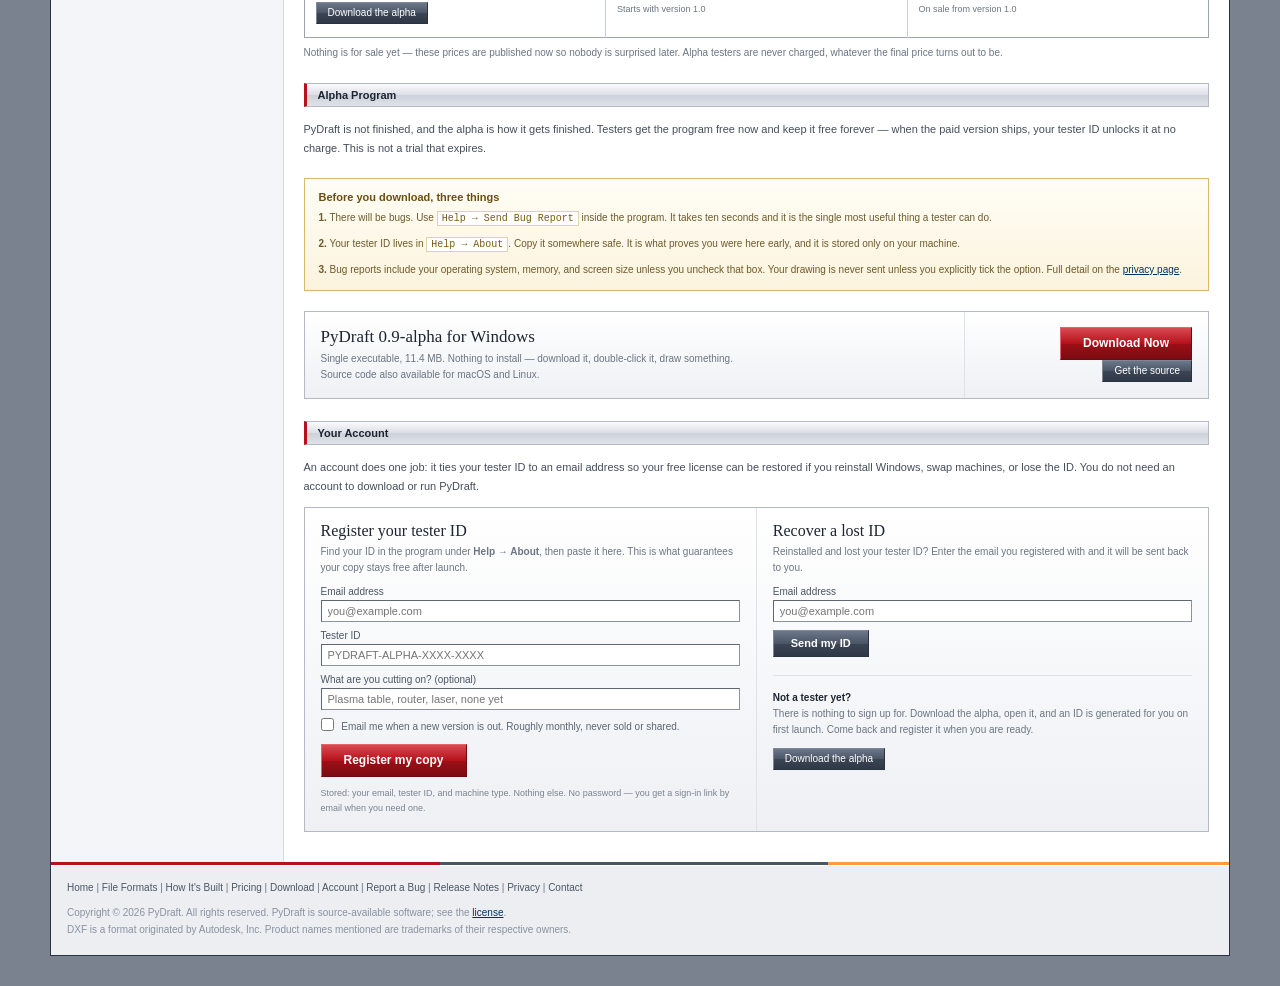
==== commit 8cf49f8e: "Add files via upload" ====
--- a/index.html
+++ b/index.html
@@ -3,7 +3,15 @@
 <head>
 <meta charset="UTF-8">
 <meta name="viewport" content="width=device-width, initial-scale=1">
-<title>PyDraft 2D CAD - Precision drafting for Windows</title>
+<title>PyDraft 2D CAD - Drafting for CNC with DXF and G-code export</title>
+<meta name="description" content="PyDraft is a lightweight 2D CAD program for CNC hobbyists. Draw parts and export DXF, SVG, PDF and G-code. One Windows download, no account, free during alpha.">
+<link rel="canonical" href="https://pydraft.com/">
+<meta property="og:type" content="website">
+<meta property="og:site_name" content="PyDraft">
+<meta property="og:title" content="PyDraft 2D CAD - Drafting for CNC with DXF and G-code export">
+<meta property="og:description" content="PyDraft is a lightweight 2D CAD program for CNC hobbyists. Draw parts and export DXF, SVG, PDF and G-code. One Windows download, no account, free during alpha.">
+<meta property="og:url" content="https://pydraft.com/">
+<meta name="twitter:card" content="summary">
 <style>
 * { box-sizing: border-box; }
 
@@ -487,6 +495,26 @@
 .built p { font-size: 10px; line-height: 1.75; color: #4f5967; margin: 0 0 9px 0; }
 .built p:last-child { margin-bottom: 0; }
 .built p b { color: #1d2531; }
+.built.letter { padding: 18px 22px 16px 22px; border-left: 3px solid #ff9c3f; }
+.built.letter p { font-size: 11px; line-height: 1.8; margin-bottom: 11px; }
+.built.letter .hello {
+  font-family: "Times New Roman", Times, Georgia, serif;
+  font-size: 19px; line-height: 1.2; color: #1d2531; margin-bottom: 12px;
+}
+.built.letter .wont {
+  font-family: "Times New Roman", Times, Georgia, serif;
+  font-size: 26px; line-height: 1.1; color: #1d2531; margin: 4px 0 14px 0;
+}
+.built.letter .signoff {
+  font-family: "Times New Roman", Times, Georgia, serif;
+  font-size: 15px; font-style: italic; color: #1d2531; margin: 14px 0 0 0;
+}
+@media (max-width: 700px) {
+  .built.letter p { font-size: 13px; }
+  .built.letter .hello { font-size: 21px; }
+  .built.letter .signoff { font-size: 17px; }
+  .built.letter .wont { font-size: 30px; }
+}
 
 .checks { margin: 10px 0 9px 0; padding: 0; list-style: none; }
 .checks li {
@@ -1060,21 +1088,15 @@
 
         <a name="howbuilt"></a>
         <div class="secbar">How It's Built</div>
-        <div class="built">
-          <p><b>PyDraft is written with AI assistance, by one person.</b> I am a CNC hobbyist, not a career software engineer. I designed this program, I decide what goes in it, I test it on my own machine, and I am the one who answers when it breaks. A large language model writes a lot of the code under my direction. I would rather tell you that plainly than have you find out later.</p>
-          <p>The reasonable question is whether that makes it junk. Here is what actually stands behind the build, so you can judge it yourself:</p>
-          <ul class="checks">
-            <li>Every release is run against an automated test suite &mdash; several hundred checks covering geometry math, trim and offset behavior, file round-trips, and unit conversion.</li>
-            <li>Geometry is verified numerically, not by eye. If a fillet lands in the wrong place or a DXF loses an arc, a test fails before you ever see it.</li>
-            <li>The entire program is a single readable Python file. Nothing is hidden, obfuscated, or minified. Open it and check my work.</li>
-            <li>It is used on a real plasma table cutting real parts, which is a harsher test than any of the above.</li>
-          </ul>
-          <p>Every CAD program on the market now uses AI somewhere in its development. The difference here is that you are being told. If that is a dealbreaker for you, I respect it &mdash; download it anyway, run it against a part you already know the dimensions of, and let the output decide.</p>
+        <div class="built letter">
+          <p>With the rise of the internet, many people created programs, hacks, and games out of a passion for creation. Sadly, after the dot-com era, the companies that now hold power over so many tools make anyone, from a hobbyist to a massive corporation, pay insane prices. These companies are so blatant in their anti-consumer practices that they rip away your right to ownership and force you into an exorbitant subscription.</p>
+          <p class="wont">I won&rsquo;t.</p>
+          <p>I have no interest in being the market leader in drafting programs. I want to make a statement: people and companies want to actually own the things they buy, and they want those things to just work. Using an LLM makes possible what used to take a miracle. As a solo &ldquo;dev,&rdquo; I can now make a humble drafting program that works offline, will never sell your data, and will never lock you out of or take away the copy you own.</p>
         </div>
 
         <a name="pricing"></a>
         <div class="secbar">Pricing &amp; Licensing</div>
-        <p class="body">PyDraft is free during the alpha and will stay free for everyone testing it now. When version 1.0 ships, buying it once will be the normal way to own it. The monthly option exists for people who want a cheap way in, not because I want a recurring bill from you.</p>
+        <p class="body">PyDraft is free during the alpha and will stay free for everyone testing it now. When version 1.0 ships, you will be able to try every feature free for 30 days, then buy it once and own it. There is no subscription, now or planned.</p>
 
         <table class="price">
           <tr>
@@ -1084,14 +1106,14 @@
               <p class="tiersub">Forever. Not a trial.</p>
             </th>
             <th class="tier">
-              <p class="tiername">Monthly</p>
-              <span class="tierprice">$10<small> / month</small></span>
-              <p class="tiersub">Cancel any time. Stops working when you stop paying.</p>
+              <p class="tiername">Free Trial</p>
+              <span class="tierprice">30<small> days</small></span>
+              <p class="tiersub">Every feature. No card, no sign-up.</p>
             </th>
             <th class="tier best">
               <p class="tiername">Own It<span class="tiertag">RECOMMENDED</span></p>
               <span class="tierprice">$149<small> once</small></span>
-              <p class="tiersub">Yours permanently. Pays for itself in 15 months.</p>
+              <p class="tiersub">One payment. Yours to keep.</p>
             </th>
           </tr>
           <tr>
@@ -1106,9 +1128,9 @@
             <td class="cell">
               <ul>
                 <li>Every feature, no limits</li>
-                <li>Updates while subscribed</li>
-                <li class="no">Stops at the end of the billing period</li>
-                <li>Credit applies if you upgrade to permanent</li>
+                <li>30 days from the first launch</li>
+                <li>Nothing to sign up for to start</li>
+                <li>Buy any time, and your key unlocks the same install</li>
               </ul>
             </td>
             <td class="cell">
@@ -1122,8 +1144,8 @@
           </tr>
           <tr>
             <td class="buy"><a class="btn small" href="#download">Download the alpha</a></td>
-            <td class="buy"><a class="btn small" href="#account">Notify me at launch</a></td>
-            <td class="buy"><a class="btn primary" href="#account">Notify me at launch</a></td>
+            <td class="buy"><span class="tiersub">Starts with version 1.0</span></td>
+            <td class="buy"><span class="tiersub">On sale from version 1.0</span></td>
           </tr>
         </table>
         <p class="body" style="font-size:10px;color:#6b7583;">Nothing is for sale yet &mdash; these prices are published now so nobody is surprised later. Alpha testers are never charged, whatever the final price turns out to be.</p>
@@ -1208,7 +1230,7 @@
       <a href="index.html">Home</a> | <a href="#formats">File Formats</a> | <a href="#howbuilt">How It's Built</a> | <a href="#pricing">Pricing</a> | <a href="#download">Download</a> | <a href="#account">Account</a> | <a href="https://github.com/CNC4U/pydraft-site/issues/new">Report a Bug</a> | <a href="releases.html">Release Notes</a> | <a href="privacy.html">Privacy</a> | <a href="https://github.com/CNC4U/pydraft-site/issues/new">Contact</a>
     </div>
     <div class="fine">
-      Copyright &copy; 2026 PyDraft. All rights reserved.<br>
+      Copyright &copy; 2026 PyDraft. All rights reserved. PyDraft is source-available software; see the <a href="LICENSE.txt">license</a>.<br>
       DXF is a format originated by Autodesk, Inc. Product names mentioned are trademarks of their respective owners.
     </div>
   </div>
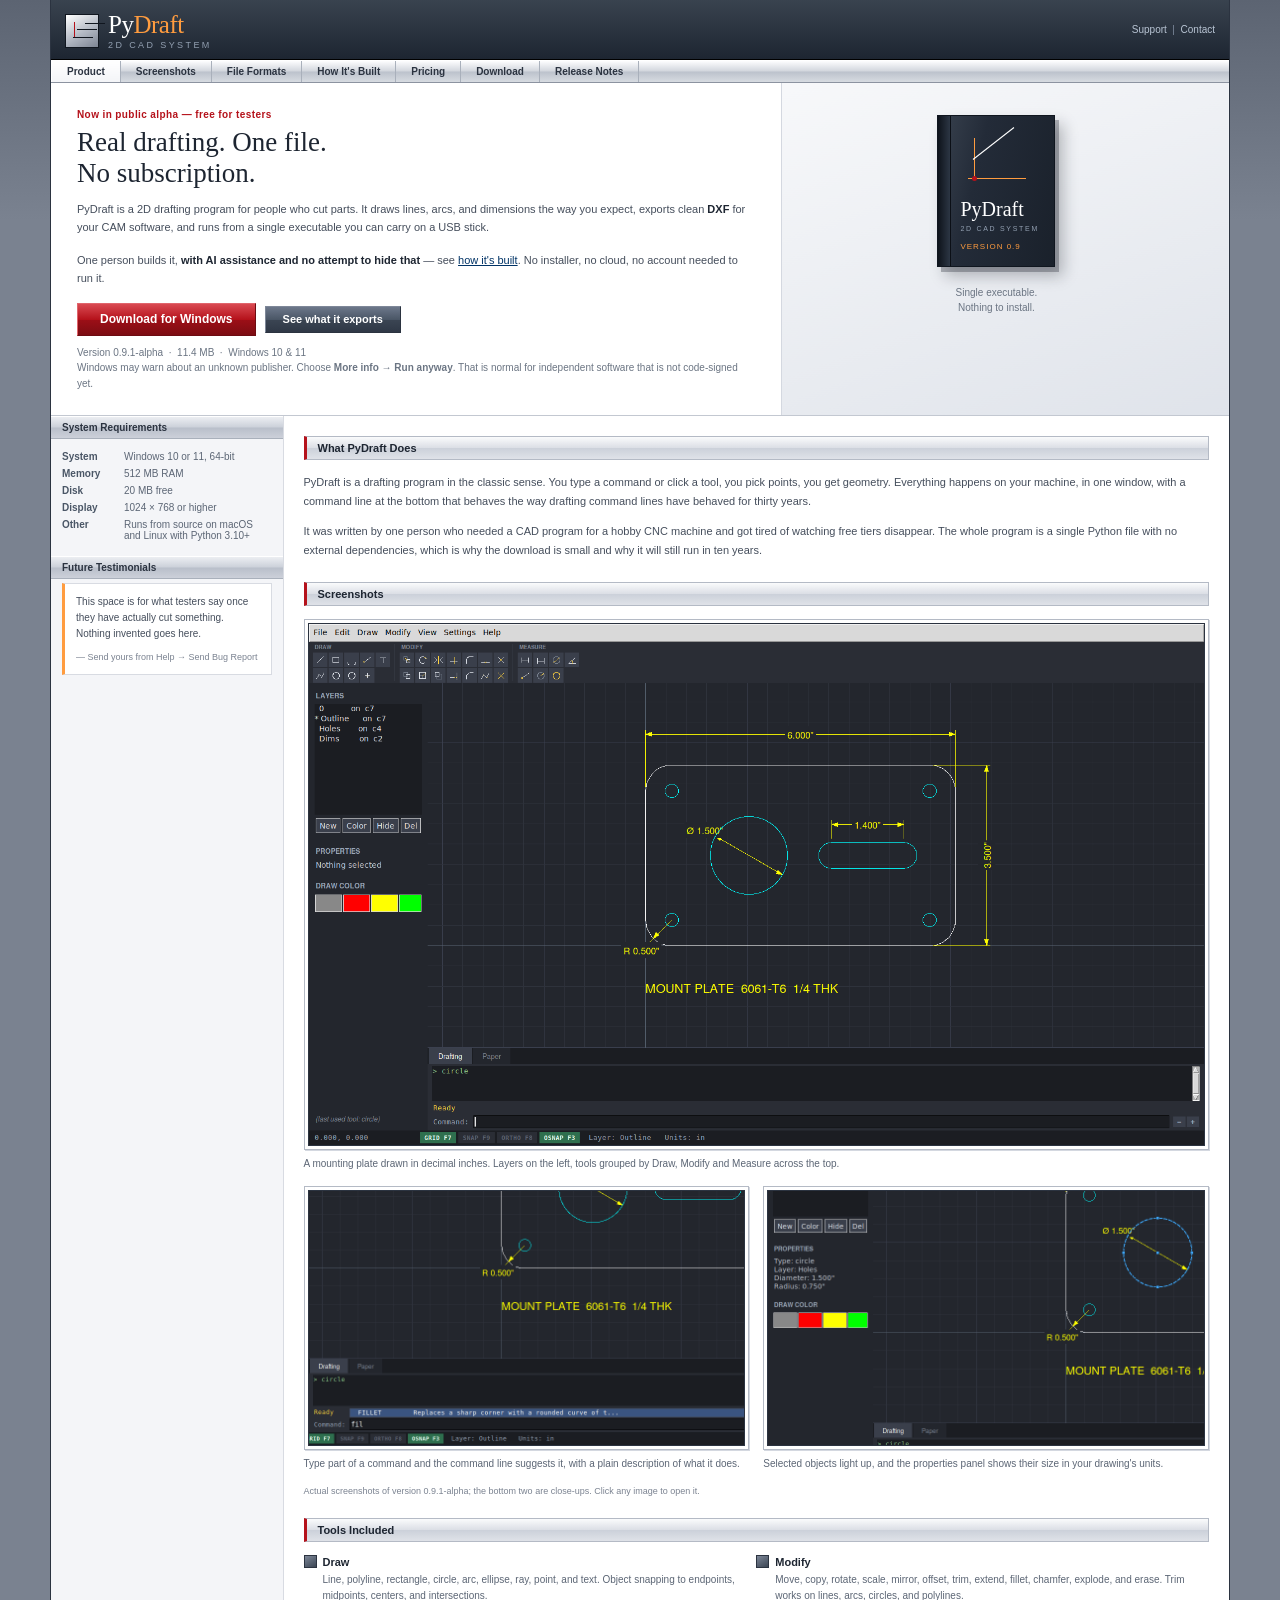
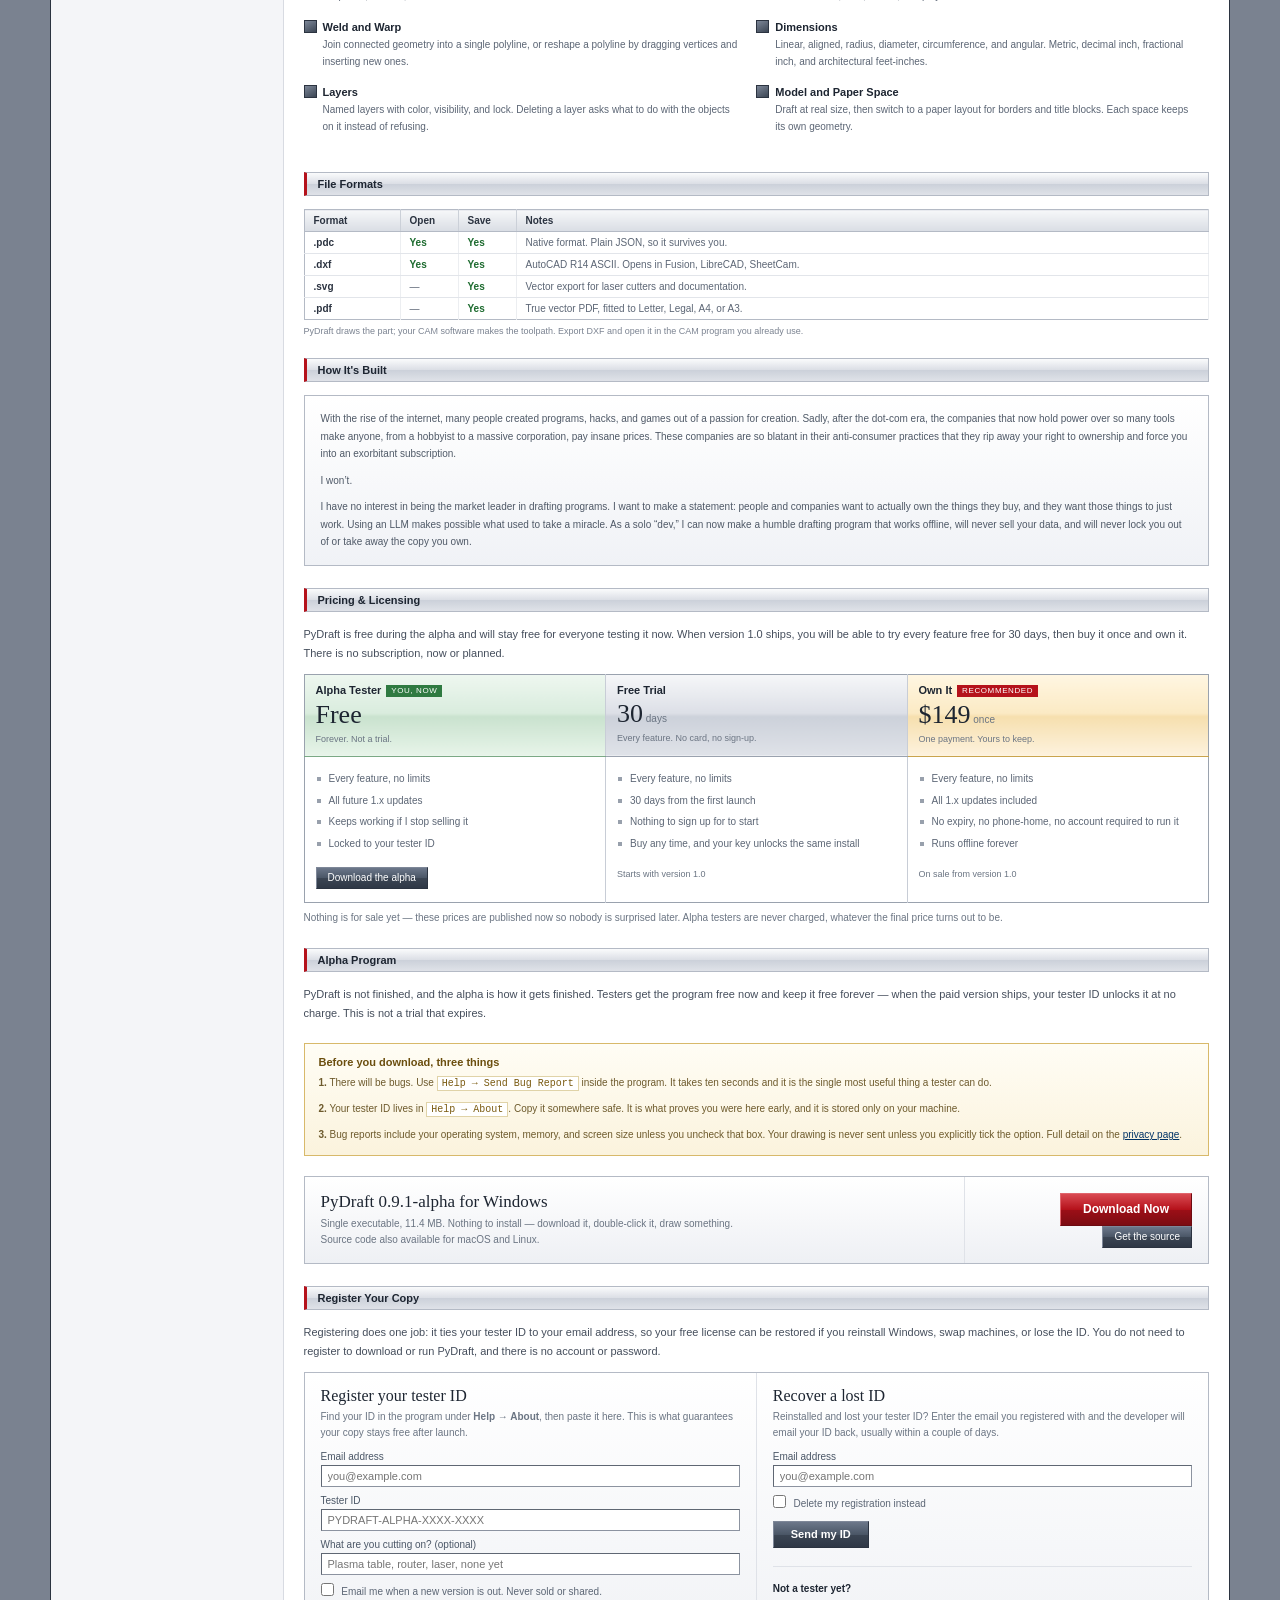
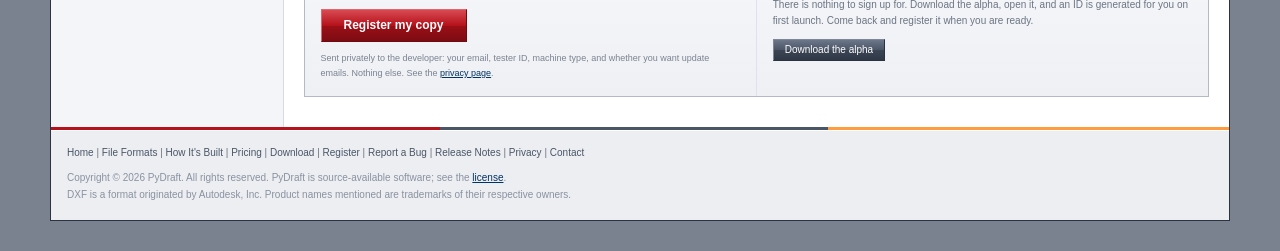
==== commit de54446c: "Add files via upload" ====
--- a/index.html
+++ b/index.html
@@ -3,13 +3,13 @@
 <head>
 <meta charset="UTF-8">
 <meta name="viewport" content="width=device-width, initial-scale=1">
-<title>PyDraft 2D CAD - Drafting for CNC with DXF and G-code export</title>
-<meta name="description" content="PyDraft is a lightweight 2D CAD program for CNC hobbyists. Draw parts and export DXF, SVG, PDF and G-code. One Windows download, no account, free during alpha.">
+<title>PyDraft 2D CAD - Buy-once drafting for CNC with DXF export</title>
+<meta name="description" content="PyDraft is a lightweight 2D CAD program for CNC hobbyists. Draw parts and export DXF, SVG and PDF. One Windows download, no account, free during alpha.">
 <link rel="canonical" href="https://pydraft.com/">
 <meta property="og:type" content="website">
 <meta property="og:site_name" content="PyDraft">
-<meta property="og:title" content="PyDraft 2D CAD - Drafting for CNC with DXF and G-code export">
-<meta property="og:description" content="PyDraft is a lightweight 2D CAD program for CNC hobbyists. Draw parts and export DXF, SVG, PDF and G-code. One Windows download, no account, free during alpha.">
+<meta property="og:title" content="PyDraft 2D CAD - Buy-once drafting for CNC with DXF export">
+<meta property="og:description" content="PyDraft is a lightweight 2D CAD program for CNC hobbyists. Draw parts and export DXF, SVG and PDF. One Windows download, no account, free during alpha.">
 <meta property="og:url" content="https://pydraft.com/">
 <meta name="twitter:card" content="summary">
 <style>
@@ -495,26 +495,6 @@
 .built p { font-size: 10px; line-height: 1.75; color: #4f5967; margin: 0 0 9px 0; }
 .built p:last-child { margin-bottom: 0; }
 .built p b { color: #1d2531; }
-.built.letter { padding: 18px 22px 16px 22px; border-left: 3px solid #ff9c3f; }
-.built.letter p { font-size: 11px; line-height: 1.8; margin-bottom: 11px; }
-.built.letter .hello {
-  font-family: "Times New Roman", Times, Georgia, serif;
-  font-size: 19px; line-height: 1.2; color: #1d2531; margin-bottom: 12px;
-}
-.built.letter .wont {
-  font-family: "Times New Roman", Times, Georgia, serif;
-  font-size: 26px; line-height: 1.1; color: #1d2531; margin: 4px 0 14px 0;
-}
-.built.letter .signoff {
-  font-family: "Times New Roman", Times, Georgia, serif;
-  font-size: 15px; font-style: italic; color: #1d2531; margin: 14px 0 0 0;
-}
-@media (max-width: 700px) {
-  .built.letter p { font-size: 13px; }
-  .built.letter .hello { font-size: 21px; }
-  .built.letter .signoff { font-size: 17px; }
-  .built.letter .wont { font-size: 30px; }
-}
 
 .checks { margin: 10px 0 9px 0; padding: 0; list-style: none; }
 .checks li {
@@ -913,6 +893,40 @@
   .tierprice { font-size: 27px; }
   .page { padding-left: 14px; padding-right: 14px; }
 }
+
+/* screenshots */
+.shots { margin: 0 0 6px 0; }
+.shot {
+  display: block;
+  border: 1px solid #b4bac5;
+  padding: 3px;
+  background: #ffffff;
+  box-shadow: 1px 1px 0 #d4d8e0;
+}
+.shot:hover { border-color: #7d8798; }
+.shot img { display: block; width: 100%; height: auto; border: 1px solid #2b3340; }
+.shotcap { font-size: 10px; line-height: 1.6; color: #5c6675; margin: 6px 0 14px 0; }
+.shotrow { width: 100%; border-collapse: collapse; }
+.shotrow td { width: 50%; vertical-align: top; padding: 0 7px 0 0; }
+.shotrow td + td { padding: 0 0 0 7px; }
+.shotnote { font-size: 9px; color: #7b8391; margin: 0; }
+
+@media (max-width: 700px) {
+  .shotrow, .shotrow tr, .shotrow td { display: block; width: auto; }
+  .shotrow td, .shotrow td + td { padding: 0; }
+}
+
+/* form feedback */
+button.btn { line-height: normal; margin: 0; }
+button.btn:disabled { opacity: 0.6; cursor: wait; }
+.trap { position: absolute; left: -9999px; width: 1px; height: 1px; overflow: hidden; }
+.formstatus { font-size: 10px; line-height: 1.6; margin: 8px 0 0 0; min-height: 0; color: #5c6675; }
+.formstatus:empty { display: none; }
+.formstatus.good { color: #1d6b2f; font-weight: bold; }
+.formstatus.bad { color: #b5121b; font-weight: bold; }
+@media (max-width: 700px) {
+  .formstatus { font-size: 12.5px; }
+}
 </style>
 </head>
 <body>
@@ -938,6 +952,7 @@
     <table>
       <tr>
         <td class="first on"><a href="index.html">Product</a></td>
+        <td><a href="#screens">Screenshots</a></td>
         <td><a href="#formats">File Formats</a></td>
         <td><a href="#howbuilt">How It's Built</a></td>
         <td><a href="#pricing">Pricing</a></td>
@@ -954,13 +969,13 @@
         <td class="herocopy">
           <p class="kicker">Now in public alpha &mdash; free for testers</p>
           <h1>Real drafting. One file.<br>No subscription.</h1>
-          <p class="lede">PyDraft is a 2D drafting program for people who cut parts. It draws lines, arcs, and dimensions the way you expect, exports clean <b>DXF</b> and <b>G&#8209;code</b>, and runs from a single executable you can carry on a USB stick.</p>
+          <p class="lede">PyDraft is a 2D drafting program for people who cut parts. It draws lines, arcs, and dimensions the way you expect, exports clean <b>DXF</b> for your CAM software, and runs from a single executable you can carry on a USB stick.</p>
           <p class="lede">One person builds it, <b>with AI assistance and no attempt to hide that</b> &mdash; see <a href="#howbuilt">how it's built</a>. No installer, no cloud, no account needed to run it.</p>
           <p style="margin:0;">
             <a class="btn primary" href="https://github.com/CNC4U/pydraft-site/releases/latest/download/PyDraft.exe">Download for Windows</a>
             <a class="btn" href="#formats">See what it exports</a>
           </p>
-          <p class="dlnote">Version 0.9-alpha &nbsp;&middot;&nbsp; 11.4 MB &nbsp;&middot;&nbsp; Windows 10 &amp; 11<br>
+          <p class="dlnote">Version 0.9.1-alpha &nbsp;&middot;&nbsp; 11.4 MB &nbsp;&middot;&nbsp; Windows 10 &amp; 11<br>
           Windows may warn about an unknown publisher. Choose <b>More info &rarr; Run anyway</b>. That is normal for independent software that is not code-signed yet.</p>
         </td>
         <td class="herobox">
@@ -1009,6 +1024,26 @@
         <div class="secbar first">What PyDraft Does</div>
         <p class="body">PyDraft is a drafting program in the classic sense. You type a command or click a tool, you pick points, you get geometry. Everything happens on your machine, in one window, with a command line at the bottom that behaves the way drafting command lines have behaved for thirty years.</p>
         <p class="body">It was written by one person who needed a CAD program for a hobby CNC machine and got tired of watching free tiers disappear. The whole program is a single Python file with no external dependencies, which is why the download is small and why it will still run in ten years.</p>
+
+        <a name="screens"></a>
+        <div class="secbar">Screenshots</div>
+        <div class="shots">
+          <a class="shot wide" href="shot-drawing.png"><img src="shot-drawing.png" width="1600" height="932" alt="PyDraft main window showing a dimensioned mounting plate drawn in inches, with layers panel, icon toolbar and command line"></a>
+          <p class="shotcap">A mounting plate drawn in decimal inches. Layers on the left, tools grouped by Draw, Modify and Measure across the top.</p>
+          <table class="shotrow">
+            <tr>
+              <td>
+                <a class="shot" href="shot-command.png"><img src="shot-command.png" width="880" height="512" loading="lazy" alt="The command line suggesting the Fillet command after typing fil"></a>
+                <p class="shotcap">Type part of a command and the command line suggests it, with a plain description of what it does.</p>
+              </td>
+              <td>
+                <a class="shot" href="shot-select.png"><img src="shot-select.png" width="880" height="512" loading="lazy" alt="A selected circle highlighted with its diameter and radius shown in the properties panel"></a>
+                <p class="shotcap">Selected objects light up, and the properties panel shows their size in your drawing's units.</p>
+              </td>
+            </tr>
+          </table>
+          <p class="shotnote">Actual screenshots of version 0.9.1-alpha; the bottom two are close-ups. Click any image to open it.</p>
+        </div>
 
         <div class="secbar">Tools Included</div>
         <table class="feat">
@@ -1047,7 +1082,7 @@
         <a name="formats"></a>
         <div class="secbar">File Formats</div>
         <table class="fmt">
-          <caption>G-code export is a straightforward profile post. Check feeds, depths, and tool offsets before you cut.</caption>
+          <caption>PyDraft draws the part; your CAM software makes the toolpath. Export DXF and open it in the CAM program you already use.</caption>
           <tr>
             <th style="width:96px;">Format</th>
             <th style="width:58px;">Open</th>
@@ -1077,12 +1112,6 @@
             <td>&mdash;</td>
             <td class="yes">Yes</td>
             <td>True vector PDF, fitted to Letter, Legal, A4, or A3.</td>
-          </tr>
-          <tr>
-            <td><b>.nc</b></td>
-            <td>&mdash;</td>
-            <td class="yes">Yes</td>
-            <td>Basic G-code. Arcs as G2/G3, units from the drawing.</td>
           </tr>
         </table>
 
@@ -1165,7 +1194,7 @@
           <table>
             <tr>
               <td class="dlleft">
-                <h4>PyDraft 0.9-alpha for Windows</h4>
+                <h4>PyDraft 0.9.1-alpha for Windows</h4>
                 <p>Single executable, 11.4 MB. Nothing to install &mdash; download it, double-click it, draw something.<br>
                 Source code also available for macOS and Linux.</p>
               </td>
@@ -1179,40 +1208,54 @@
         </div>
 
         <a name="account"></a>
-        <div class="secbar">Your Account</div>
-        <p class="body">An account does one job: it ties your tester ID to an email address so your free license can be restored if you reinstall Windows, swap machines, or lose the ID. You do not need an account to download or run PyDraft.</p>
+        <div class="secbar">Register Your Copy</div>
+        <p class="body">Registering does one job: it ties your tester ID to your email address, so your free license can be restored if you reinstall Windows, swap machines, or lose the ID. You do not need to register to download or run PyDraft, and there is no account or password.</p>
 
         <div class="acct">
           <table>
             <tr>
               <td class="pane">
-                <h4>Register your tester ID</h4>
-                <p class="hint">Find your ID in the program under <b>Help &rarr; About</b>, then paste it here. This is what guarantees your copy stays free after launch.</p>
-                <div class="field">
-                  <label for="em">Email address</label>
-                  <input id="em" type="email" placeholder="you@example.com" autocomplete="email">
-                </div>
-                <div class="field">
-                  <label for="tid">Tester ID</label>
-                  <input id="tid" type="text" placeholder="PYDRAFT-ALPHA-XXXX-XXXX" spellcheck="false">
-                </div>
-                <div class="field">
-                  <label for="mach">What are you cutting on? (optional)</label>
-                  <input id="mach" type="text" placeholder="Plasma table, router, laser, none yet">
-                </div>
-                <p class="checkrow"><input id="news" type="checkbox"> <label for="news" style="display:inline;">Email me when a new version is out. Roughly monthly, never sold or shared.</label></p>
-                <a class="btn primary" href="#">Register my copy</a>
-                <p class="formnote">Stored: your email, tester ID, and machine type. Nothing else. No password &mdash; you get a sign-in link by email when you need one.</p>
+                <form id="regform" novalidate>
+                  <h4>Register your tester ID</h4>
+                  <p class="hint">Find your ID in the program under <b>Help &rarr; About</b>, then paste it here. This is what guarantees your copy stays free after launch.</p>
+                  <div class="field">
+                    <label for="em">Email address</label>
+                    <input id="em" name="email" type="email" placeholder="you@example.com" autocomplete="email" required>
+                  </div>
+                  <div class="field">
+                    <label for="tid">Tester ID</label>
+                    <input id="tid" name="tester_id" type="text" placeholder="PYDRAFT-ALPHA-XXXX-XXXX" spellcheck="false" autocapitalize="characters" required>
+                  </div>
+                  <div class="field">
+                    <label for="mach">What are you cutting on? (optional)</label>
+                    <input id="mach" name="machine" type="text" placeholder="Plasma table, router, laser, none yet" maxlength="100">
+                  </div>
+                  <div class="trap" aria-hidden="true">
+                    <label for="web1">Leave this empty</label>
+                    <input id="web1" name="website" type="text" tabindex="-1" autocomplete="off">
+                  </div>
+                  <p class="checkrow"><input id="news" name="news" type="checkbox"> <label for="news" style="display:inline;">Email me when a new version is out. Never sold or shared.</label></p>
+                  <button class="btn primary" type="submit">Register my copy</button>
+                  <p class="formstatus" role="status" aria-live="polite"></p>
+                  <p class="formnote">Sent privately to the developer: your email, tester ID, machine type, and whether you want update emails. Nothing else. See the <a href="privacy.html">privacy page</a>.</p>
+                </form>
               </td>
               <td class="pane right">
-                <h4>Recover a lost ID</h4>
-                <p class="hint">Reinstalled and lost your tester ID? Enter the email you registered with and it will be sent back to you.</p>
-                <div class="field">
-                  <label for="em2">Email address</label>
-                  <input id="em2" type="email" placeholder="you@example.com" autocomplete="email">
-                </div>
-                <a class="btn" href="#">Send my ID</a>
-
+                <form id="recform" novalidate>
+                  <h4>Recover a lost ID</h4>
+                  <p class="hint">Reinstalled and lost your tester ID? Enter the email you registered with and the developer will email your ID back, usually within a couple of days.</p>
+                  <div class="field">
+                    <label for="em2">Email address</label>
+                    <input id="em2" name="email" type="email" placeholder="you@example.com" autocomplete="email" required>
+                  </div>
+                  <div class="trap" aria-hidden="true">
+                    <label for="web2">Leave this empty</label>
+                    <input id="web2" name="website" type="text" tabindex="-1" autocomplete="off">
+                  </div>
+                  <p class="checkrow"><input id="del" name="delete" type="checkbox"> <label for="del" style="display:inline;">Delete my registration instead</label></p>
+                  <button class="btn" type="submit">Send my ID</button>
+                  <p class="formstatus" role="status" aria-live="polite"></p>
+                </form>
                 <p class="hint" style="margin:18px 0 10px 0;padding-top:14px;border-top:1px solid #dfe2e8;"><b style="color:#1d2531;">Not a tester yet?</b><br>There is nothing to sign up for. Download the alpha, open it, and an ID is generated for you on first launch. Come back and register it when you are ready.</p>
                 <a class="btn small" href="#download">Download the alpha</a>
               </td>
@@ -1220,6 +1263,73 @@
           </table>
         </div>
 
+        <script>
+        (function () {
+          var ENDPOINT = "https://api.pydraft.com/";
+
+          function send(form, payload, okText, button) {
+            var status = form.querySelector(".formstatus");
+            status.className = "formstatus";
+            status.textContent = "Sending\u2026";
+            button.disabled = true;
+            fetch(ENDPOINT, {
+              method: "POST",
+              headers: { "Content-Type": "application/json" },
+              body: JSON.stringify(payload)
+            })
+              .then(function (res) { return res.json().catch(function () { return { ok: false }; }); })
+              .then(function (data) {
+                if (data && data.ok) {
+                  status.className = "formstatus good";
+                  status.textContent = okText;
+                  form.reset();
+                  Array.prototype.forEach.call(form.querySelectorAll("input[type=checkbox]"), function (box) {
+                    box.dispatchEvent(new Event("change"));
+                  });
+                } else {
+                  status.className = "formstatus bad";
+                  status.textContent = (data && data.error) || "Something went wrong. Please try again.";
+                }
+              })
+              .catch(function () {
+                status.className = "formstatus bad";
+                status.textContent = "Couldn\u2019t reach the server. Check your connection and try again.";
+              })
+              .then(function () { button.disabled = false; });
+          }
+
+          var reg = document.getElementById("regform");
+          reg.addEventListener("submit", function (e) {
+            e.preventDefault();
+            send(reg, {
+              type: "register",
+              email: reg.email.value,
+              tester_id: reg.tester_id.value,
+              machine: reg.machine.value,
+              news: reg.news.checked,
+              website: reg.website.value
+            }, "Registered. Your copy stays free after launch.", reg.querySelector("button"));
+          });
+
+          var rec = document.getElementById("recform");
+          rec.addEventListener("submit", function (e) {
+            e.preventDefault();
+            var del = rec["delete"].checked;
+            send(rec, {
+              type: del ? "delete" : "recover",
+              email: rec.email.value,
+              website: rec.website.value
+            }, del ? "Got it. Your registration will be deleted, and you\u2019ll get an email when it\u2019s done."
+                   : "Request sent. Watch your inbox (and spam folder) over the next couple of days.",
+            rec.querySelector("button"));
+          });
+
+          rec["delete"].addEventListener("change", function () {
+            rec.querySelector("button").textContent = rec["delete"].checked ? "Delete my registration" : "Send my ID";
+          });
+        })();
+        </script>
+
       </td>
     </tr>
   </table>
@@ -1227,7 +1337,7 @@
   <div class="footrule"></div>
   <div class="foot">
     <div class="links">
-      <a href="index.html">Home</a> | <a href="#formats">File Formats</a> | <a href="#howbuilt">How It's Built</a> | <a href="#pricing">Pricing</a> | <a href="#download">Download</a> | <a href="#account">Account</a> | <a href="https://github.com/CNC4U/pydraft-site/issues/new">Report a Bug</a> | <a href="releases.html">Release Notes</a> | <a href="privacy.html">Privacy</a> | <a href="https://github.com/CNC4U/pydraft-site/issues/new">Contact</a>
+      <a href="index.html">Home</a> | <a href="#formats">File Formats</a> | <a href="#howbuilt">How It's Built</a> | <a href="#pricing">Pricing</a> | <a href="#download">Download</a> | <a href="#account">Register</a> | <a href="https://github.com/CNC4U/pydraft-site/issues/new">Report a Bug</a> | <a href="releases.html">Release Notes</a> | <a href="privacy.html">Privacy</a> | <a href="https://github.com/CNC4U/pydraft-site/issues/new">Contact</a>
     </div>
     <div class="fine">
       Copyright &copy; 2026 PyDraft. All rights reserved. PyDraft is source-available software; see the <a href="LICENSE.txt">license</a>.<br>
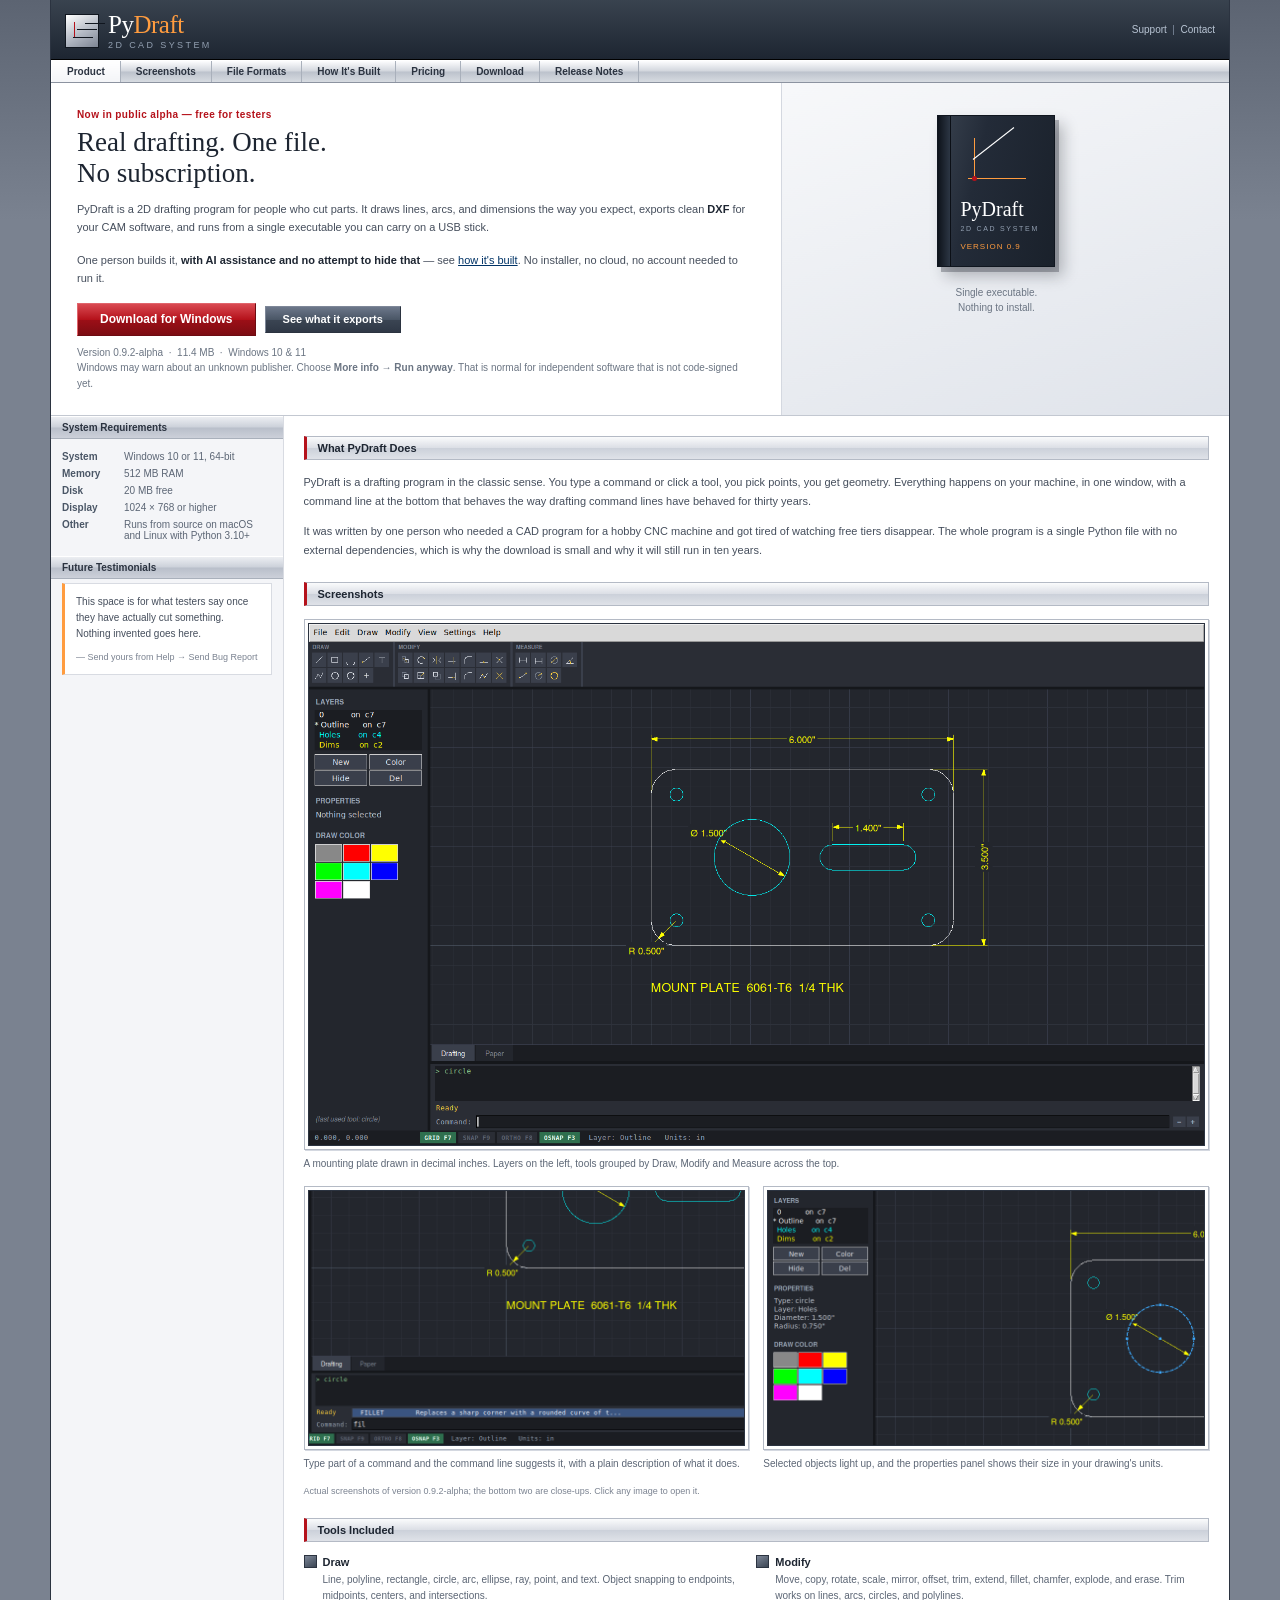
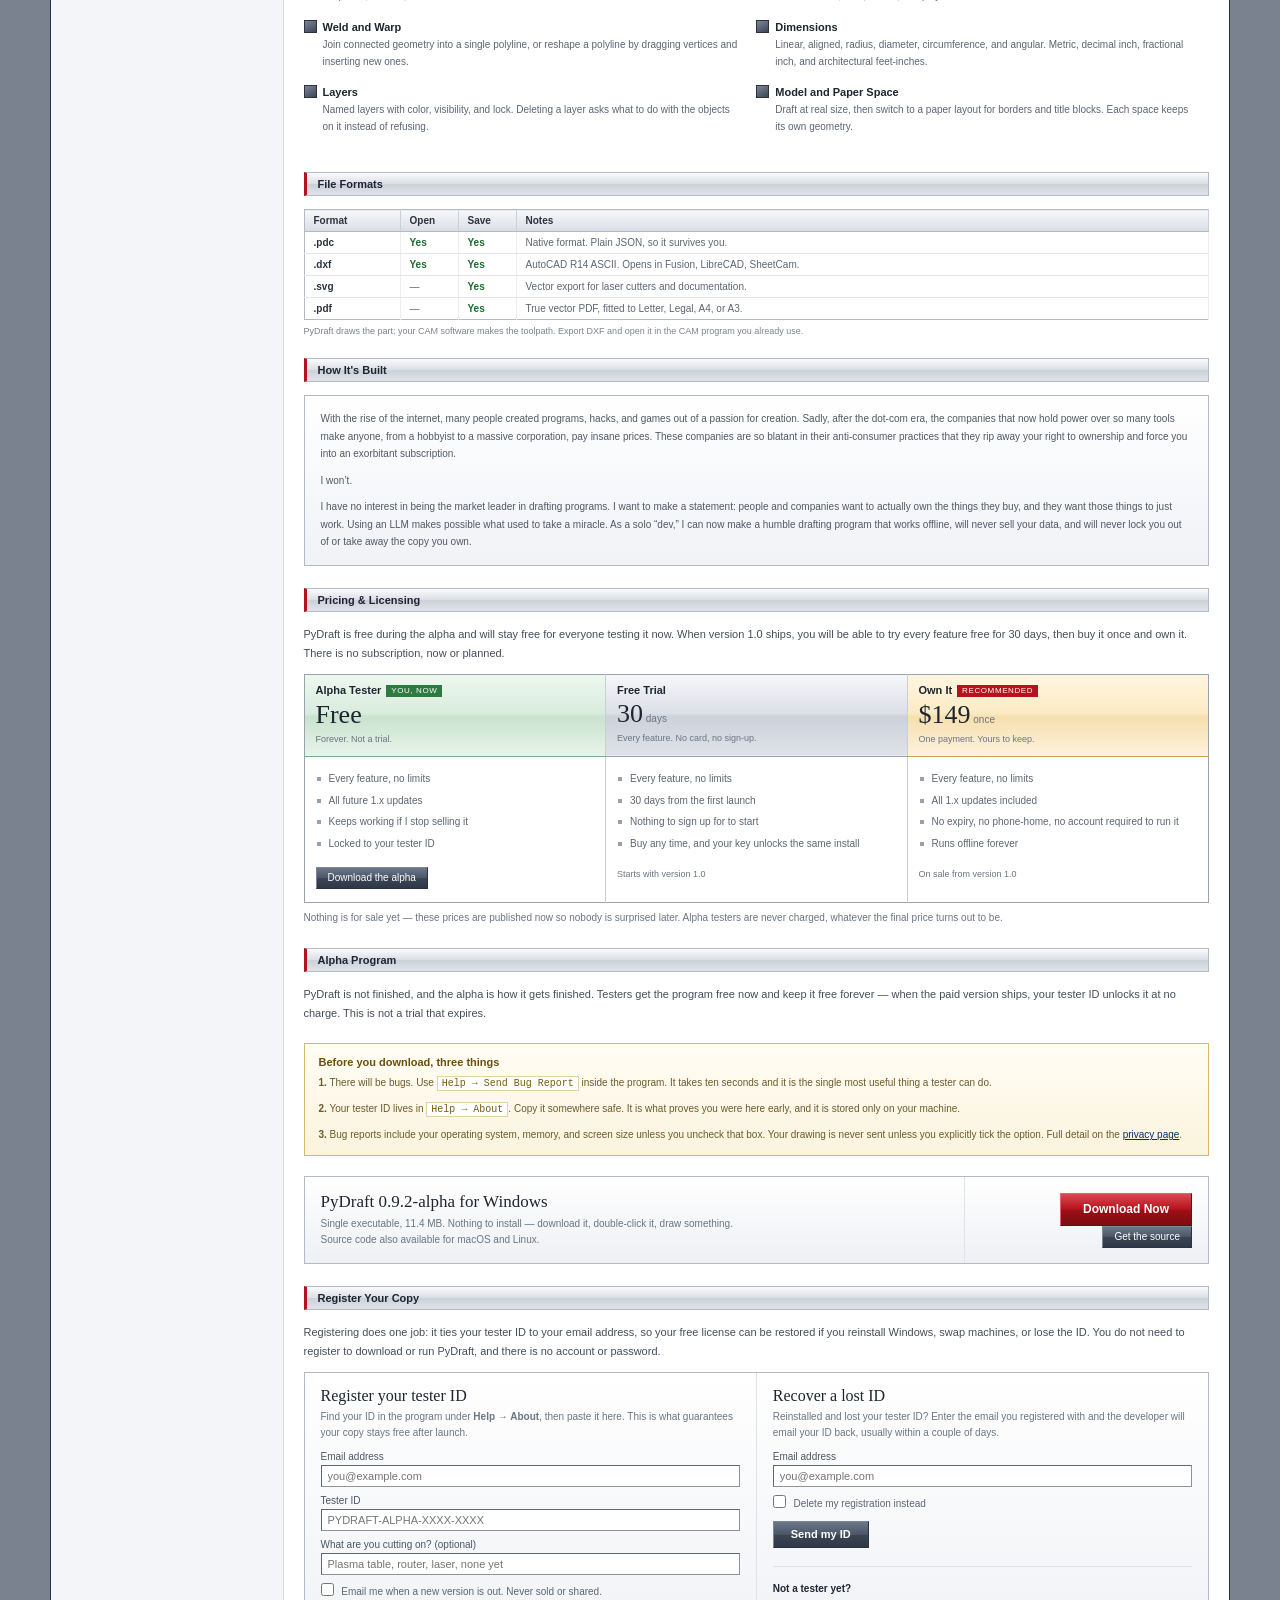
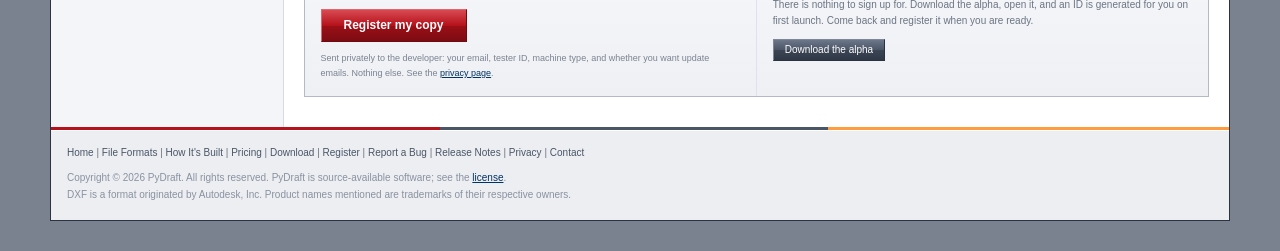
==== commit a964396c: "Add files via upload" ====
--- a/index.html
+++ b/index.html
@@ -975,7 +975,7 @@
             <a class="btn primary" href="https://github.com/CNC4U/pydraft-site/releases/latest/download/PyDraft.exe">Download for Windows</a>
             <a class="btn" href="#formats">See what it exports</a>
           </p>
-          <p class="dlnote">Version 0.9.1-alpha &nbsp;&middot;&nbsp; 11.4 MB &nbsp;&middot;&nbsp; Windows 10 &amp; 11<br>
+          <p class="dlnote">Version 0.9.2-alpha &nbsp;&middot;&nbsp; 11.4 MB &nbsp;&middot;&nbsp; Windows 10 &amp; 11<br>
           Windows may warn about an unknown publisher. Choose <b>More info &rarr; Run anyway</b>. That is normal for independent software that is not code-signed yet.</p>
         </td>
         <td class="herobox">
@@ -1042,7 +1042,7 @@
               </td>
             </tr>
           </table>
-          <p class="shotnote">Actual screenshots of version 0.9.1-alpha; the bottom two are close-ups. Click any image to open it.</p>
+          <p class="shotnote">Actual screenshots of version 0.9.2-alpha; the bottom two are close-ups. Click any image to open it.</p>
         </div>
 
         <div class="secbar">Tools Included</div>
@@ -1194,7 +1194,7 @@
           <table>
             <tr>
               <td class="dlleft">
-                <h4>PyDraft 0.9.1-alpha for Windows</h4>
+                <h4>PyDraft 0.9.2-alpha for Windows</h4>
                 <p>Single executable, 11.4 MB. Nothing to install &mdash; download it, double-click it, draw something.<br>
                 Source code also available for macOS and Linux.</p>
               </td>
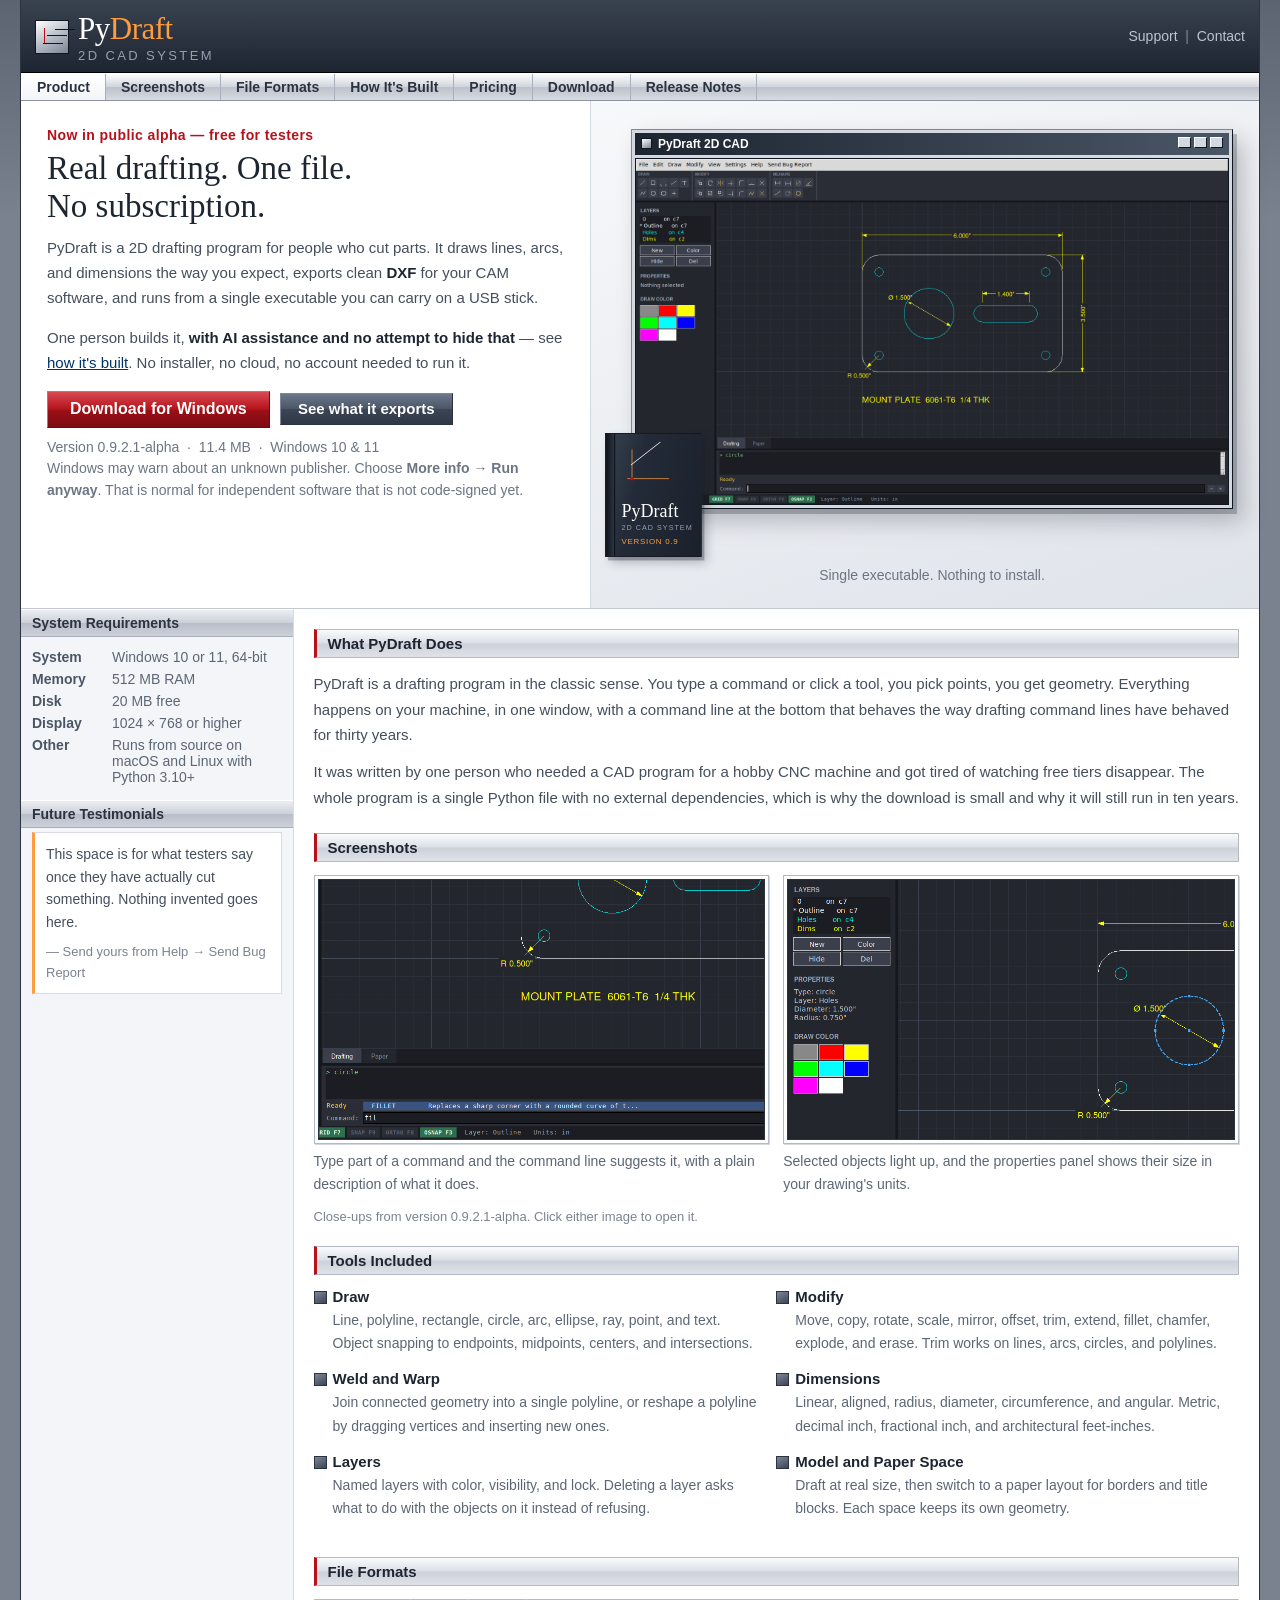
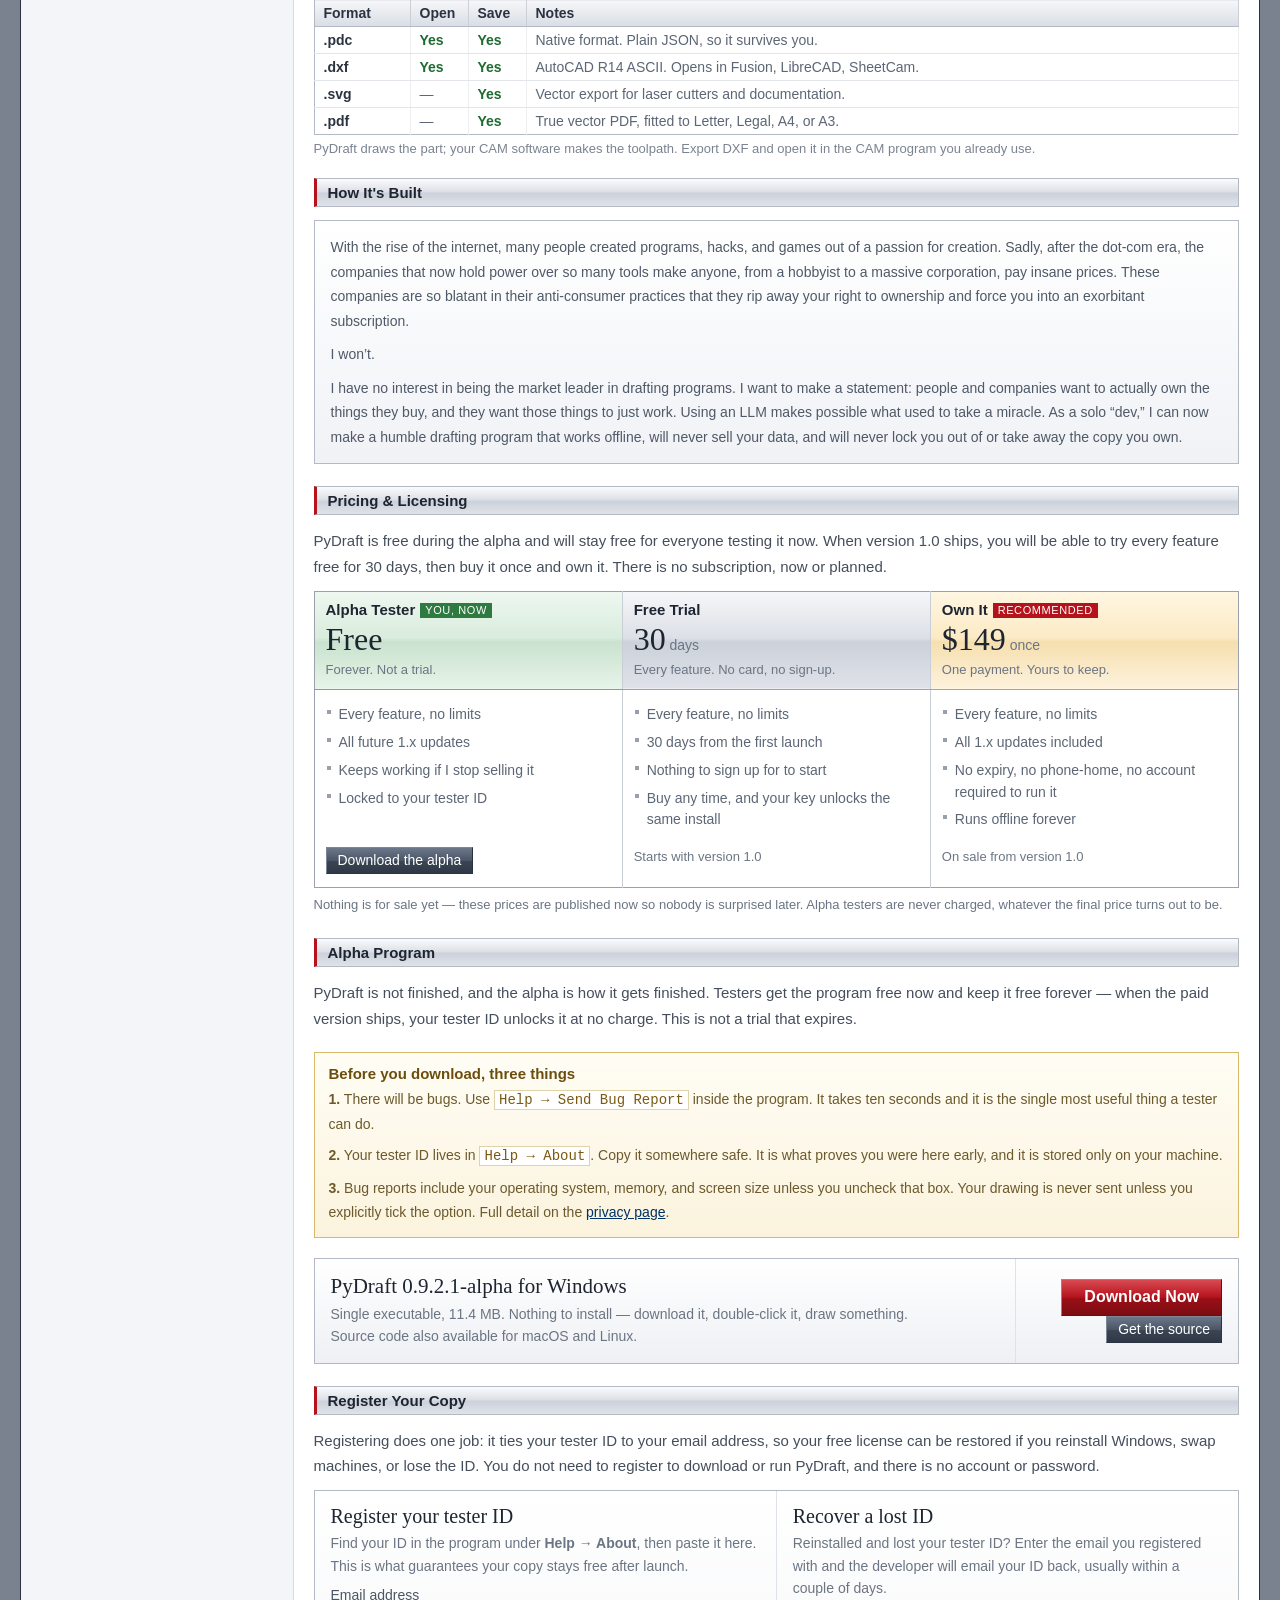
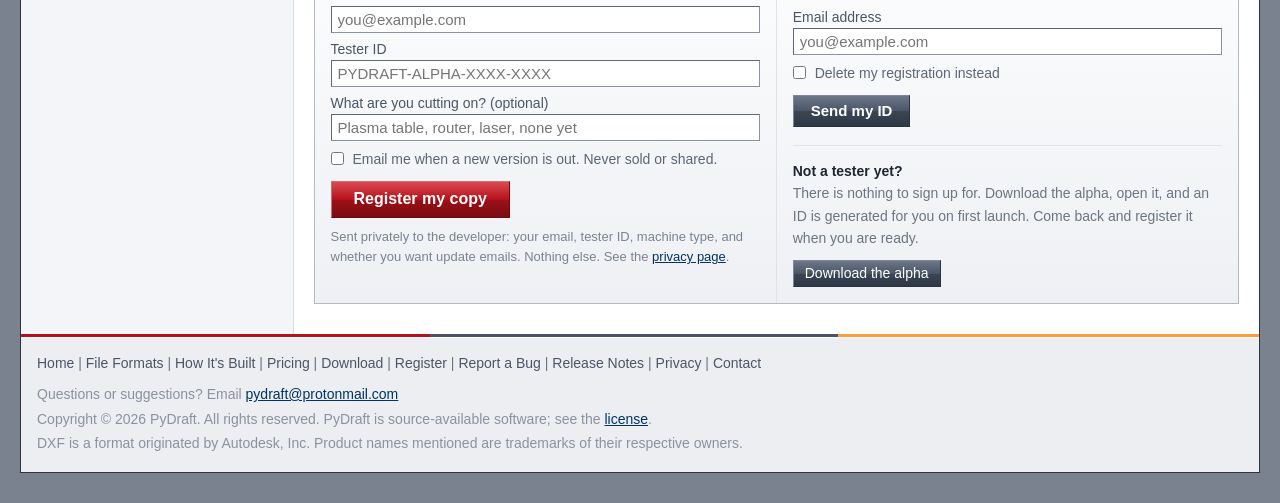
==== commit 726af010: "Add files via upload" ====
--- a/index.html
+++ b/index.html
@@ -3,6 +3,8 @@
 <head>
 <meta charset="UTF-8">
 <meta name="viewport" content="width=device-width, initial-scale=1">
+<link rel="icon" href="https://pydraft.com/favicon.ico" sizes="any">
+<link rel="apple-touch-icon" href="https://pydraft.com/apple-touch-icon.png">
 <title>PyDraft 2D CAD - Buy-once drafting for CNC with DXF export</title>
 <meta name="description" content="PyDraft is a lightweight 2D CAD program for CNC hobbyists. Draw parts and export DXF, SVG and PDF. One Windows download, no account, free during alpha.">
 <link rel="canonical" href="https://pydraft.com/">
@@ -10,8 +12,13 @@
 <meta property="og:site_name" content="PyDraft">
 <meta property="og:title" content="PyDraft 2D CAD - Buy-once drafting for CNC with DXF export">
 <meta property="og:description" content="PyDraft is a lightweight 2D CAD program for CNC hobbyists. Draw parts and export DXF, SVG and PDF. One Windows download, no account, free during alpha.">
+<meta property="og:image" content="https://pydraft.com/og-image.png">
+<meta property="og:image:width" content="1200">
+<meta property="og:image:height" content="630">
+<meta property="og:image:alt" content="PyDraft 2D CAD: Real drafting. One file. No subscription.">
+<meta name="twitter:image" content="https://pydraft.com/og-image.png">
 <meta property="og:url" content="https://pydraft.com/">
-<meta name="twitter:card" content="summary">
+<meta name="twitter:card" content="summary_large_image">
 <style>
 * { box-sizing: border-box; }
 
@@ -24,7 +31,7 @@
   background-repeat: no-repeat;
   background-attachment: fixed;
   font-family: Verdana, Geneva, Arial, Helvetica, sans-serif;
-  font-size: 11px;
+  font-size: 15px;
   color: #333333;
 }
 
@@ -34,7 +41,7 @@
 
 .shell {
   width: 100%;
-  max-width: 1180px;
+  max-width: 1240px;
   margin: 0 auto;
   background: #ffffff;
   border-left: 1px solid #2b3340;
@@ -82,7 +89,7 @@
   display: inline-block;
   vertical-align: middle;
   font-family: "Times New Roman", Times, Georgia, serif;
-  font-size: 25px;
+  font-size: 31px;
   letter-spacing: -0.5px;
   color: #ffffff;
 }
@@ -90,7 +97,7 @@
 .wordmark span {
   display: block;
   font-family: Verdana, Arial, sans-serif;
-  font-size: 9px;
+  font-size: 13px;
   letter-spacing: 2.4px;
   color: #93a0b2;
   margin-top: 1px;
@@ -100,7 +107,7 @@
   padding: 0 14px 0 0;
   text-align: right;
   vertical-align: middle;
-  font-size: 10px;
+  font-size: 14px;
   color: #7d8a9c;
 }
 .utility a { color: #b9c5d4; text-decoration: none; }
@@ -118,7 +125,7 @@
 .navbar table { border-collapse: collapse; }
 .navbar td {
   padding: 5px 15px 5px 15px;
-  font-size: 10px;
+  font-size: 14px;
   font-weight: bold;
   border-right: 1px solid #a9b0bb;
   white-space: nowrap;
@@ -143,7 +150,7 @@
   background: #ffffff;
 }
 .kicker {
-  font-size: 10px;
+  font-size: 14px;
   font-weight: bold;
   color: #b5121b;
   margin: 0 0 7px 0;
@@ -151,14 +158,14 @@
 }
 h1 {
   font-family: "Times New Roman", Times, Georgia, serif;
-  font-size: 27px;
+  font-size: 33px;
   line-height: 1.14;
   font-weight: normal;
   color: #1d2531;
   margin: 0 0 11px 0;
 }
 .lede {
-  font-size: 11px;
+  font-size: 15px;
   line-height: 1.66;
   color: #454e5c;
   margin: 0 0 15px 0;
@@ -179,8 +186,8 @@
 .prodbox {
   display: inline-block;
   position: relative;
-  width: 118px;
-  height: 152px;
+  width: 134px;
+  height: 172px;
   background: #232b38;
   background-image: linear-gradient(103deg, #39424f 0%, #232b38 34%, #1a212b 100%);
   border: 1px solid #10161f;
@@ -219,28 +226,29 @@
   position: absolute;
   left: 22px; right: 12px; bottom: 34px;
   font-family: "Times New Roman", Times, serif;
-  font-size: 20px;
+  font-size: 25px;
   line-height: 1.05;
   color: #ffffff;
 }
 .prodbox .title span {
   display: block;
   font-family: Verdana, Arial, sans-serif;
-  font-size: 7px;
-  letter-spacing: 1.7px;
+  font-size: 10px;
+  letter-spacing: 1.4px;
+  white-space: nowrap;
   color: #93a0b2;
   margin-top: 5px;
 }
 .prodbox .rel {
   position: absolute;
   left: 22px; bottom: 15px;
-  font-size: 8px;
+  font-size: 11px;
   letter-spacing: 1px;
   color: #ff9c3f;
 }
 
 .boxcap {
-  font-size: 10px;
+  font-size: 14px;
   color: #6b7583;
   margin: 12px 0 0 0;
   line-height: 1.5;
@@ -250,7 +258,7 @@
 .btn {
   display: inline-block;
   font-family: Verdana, Arial, sans-serif;
-  font-size: 11px;
+  font-size: 15px;
   font-weight: bold;
   text-decoration: none;
   padding: 6px 17px 7px 17px;
@@ -278,17 +286,17 @@
   border-top-color: #e0656c;
   border-left-color: #e0656c;
   background-image: linear-gradient(180deg, #d94a52 0%, #b5121b 50%, #9c0f17 51%, #7c0c12 100%);
-  font-size: 12px;
+  font-size: 16px;
   padding: 8px 22px 9px 22px;
 }
 .btn.primary:hover {
   background-image: linear-gradient(180deg, #e35a62 0%, #c31721 50%, #a81118 51%, #880d14 100%);
 }
-.btn.small { font-size: 10px; padding: 4px 11px 5px 11px; font-weight: normal; }
+.btn.small { font-size: 14px; padding: 4px 11px 5px 11px; font-weight: normal; }
 .btn + .btn { margin-left: 6px; }
 
 .dlnote {
-  font-size: 10px;
+  font-size: 14px;
   color: #6b7583;
   margin: 9px 0 0 0;
   line-height: 1.55;
@@ -297,7 +305,7 @@
 /* ---------- body columns ---------- */
 .cols { width: 100%; border-collapse: collapse; }
 .side {
-  width: 232px;
+  width: 272px;
   vertical-align: top;
   background: #f4f5f8;
   border-right: 1px solid #d8dbe2;
@@ -311,20 +319,20 @@
   border-top: 1px solid #ffffff;
   border-bottom: 1px solid #a9b0bb;
   padding: 5px 11px;
-  font-size: 10px;
+  font-size: 14px;
   font-weight: bold;
   color: #2b3340;
 }
 
 .specbox { padding: 9px 11px 12px 11px; }
-.spectbl { width: 100%; border-collapse: collapse; font-size: 10px; }
+.spectbl { width: 100%; border-collapse: collapse; font-size: 14px; }
 .spectbl th {
   text-align: left;
   font-weight: bold;
   color: #4a5666;
   padding: 3px 0 3px 0;
   vertical-align: top;
-  width: 62px;
+  width: 80px;
 }
 .spectbl td { padding: 3px 0 3px 0; color: #5c6675; vertical-align: top; }
 
@@ -334,7 +342,7 @@
   background: #ffffff;
   border: 1px solid #d8dbe2;
   border-left: 3px solid #ff9c3f;
-  font-size: 10px;
+  font-size: 14px;
   line-height: 1.62;
   color: #454e5c;
 }
@@ -342,7 +350,7 @@
   display: block;
   margin-top: 7px;
   font-style: normal;
-  font-size: 9px;
+  font-size: 13px;
   color: #7b8391;
 }
 
@@ -354,13 +362,13 @@
   border-left: 3px solid #b5121b;
   padding: 5px 11px;
   margin: 22px 0 13px 0;
-  font-size: 11px;
+  font-size: 15px;
   font-weight: bold;
   color: #1d2531;
 }
 .secbar.first { margin-top: 20px; }
 
-p.body { font-size: 11px; line-height: 1.72; color: #454e5c; margin: 0 0 11px 0; }
+p.body { font-size: 15px; line-height: 1.72; color: #454e5c; margin: 0 0 11px 0; }
 
 .feat { width: 100%; border-collapse: collapse; margin: 0 0 4px 0; }
 .feat td {
@@ -369,7 +377,7 @@
   padding: 0 14px 15px 0;
 }
 .feat h3 {
-  font-size: 11px;
+  font-size: 15px;
   font-weight: bold;
   color: #1d2531;
   margin: 0 0 4px 0;
@@ -383,14 +391,14 @@
   background-image: linear-gradient(150deg, #7d8798 0%, #3b4553 100%);
   border: 1px solid #2b3340;
 }
-.feat p { font-size: 10px; line-height: 1.66; color: #5c6675; margin: 0 0 0 19px; }
+.feat p { font-size: 14px; line-height: 1.66; color: #5c6675; margin: 0 0 0 19px; }
 
 /* format table */
 .fmt { width: 100%; border-collapse: collapse; border: 1px solid #b4bac5; margin: 0 0 6px 0; }
 .fmt caption {
   caption-side: bottom;
   text-align: left;
-  font-size: 9px;
+  font-size: 13px;
   color: #7b8391;
   padding: 6px 0 0 0;
 }
@@ -400,7 +408,7 @@
   border-bottom: 1px solid #b4bac5;
   border-right: 1px solid #cbd0d8;
   padding: 5px 9px;
-  font-size: 10px;
+  font-size: 14px;
   text-align: left;
   color: #2b3340;
 }
@@ -408,7 +416,7 @@
   border-bottom: 1px solid #e2e5ea;
   border-right: 1px solid #eceef1;
   padding: 5px 9px;
-  font-size: 10px;
+  font-size: 14px;
   color: #5c6675;
 }
 .fmt tr:last-child td { border-bottom: none; }
@@ -425,14 +433,14 @@
 }
 .notice h4 {
   margin: 0 0 6px 0;
-  font-size: 11px;
+  font-size: 15px;
   color: #6b4e0e;
 }
-.notice p { margin: 0 0 8px 0; font-size: 10px; line-height: 1.7; color: #6d5a2c; }
+.notice p { margin: 0 0 8px 0; font-size: 14px; line-height: 1.7; color: #6d5a2c; }
 .notice p:last-child { margin-bottom: 0; }
 .notice code {
   font-family: "Courier New", Courier, monospace;
-  font-size: 10px;
+  font-size: 14px;
   background: #ffffff;
   border: 1px solid #e0d3a8;
   padding: 1px 4px;
@@ -457,13 +465,13 @@
 }
 .dlstrip h4 {
   margin: 0 0 4px 0;
-  font-size: 12px;
+  font-size: 16px;
   color: #1d2531;
   font-family: "Times New Roman", Times, serif;
   font-weight: normal;
-  font-size: 17px;
-}
-.dlstrip p { margin: 0; font-size: 10px; line-height: 1.6; color: #6b7583; }
+  font-size: 21px;
+}
+.dlstrip p { margin: 0; font-size: 14px; line-height: 1.6; color: #6b7583; }
 
 /* ---------- footer ---------- */
 .footrule {
@@ -474,7 +482,7 @@
   background: #eceef2;
   border-top: 1px solid #ffffff;
   padding: 13px 16px 16px 16px;
-  font-size: 10px;
+  font-size: 14px;
   color: #6b7583;
   line-height: 1.75;
 }
@@ -492,13 +500,13 @@
   padding: 14px 16px;
   margin: 0 0 4px 0;
 }
-.built p { font-size: 10px; line-height: 1.75; color: #4f5967; margin: 0 0 9px 0; }
+.built p { font-size: 14px; line-height: 1.75; color: #4f5967; margin: 0 0 9px 0; }
 .built p:last-child { margin-bottom: 0; }
 .built p b { color: #1d2531; }
 
 .checks { margin: 10px 0 9px 0; padding: 0; list-style: none; }
 .checks li {
-  font-size: 10px;
+  font-size: 14px;
   line-height: 1.6;
   color: #4f5967;
   padding: 2px 0 2px 17px;
@@ -534,10 +542,10 @@
   background-image: linear-gradient(180deg, #eef7f0 0%, #d9ecdd 48%, #c9e2ce 52%, #e7f4e9 100%);
   border-bottom: 1px solid #7ba985;
 }
-.tiername { font-size: 11px; color: #1d2531; margin: 0 0 5px 0; }
+.tiername { font-size: 15px; color: #1d2531; margin: 0 0 5px 0; }
 .tiertag {
   display: inline-block;
-  font-size: 8px;
+  font-size: 11px;
   font-weight: normal;
   letter-spacing: 0.6px;
   color: #ffffff;
@@ -549,23 +557,23 @@
 .tiertag.grn { background: #2f7a41; }
 .tierprice {
   font-family: "Times New Roman", Times, serif;
-  font-size: 26px;
+  font-size: 32px;
   font-weight: normal;
   color: #1d2531;
   line-height: 1;
 }
 .tierprice small {
   font-family: Verdana, Arial, sans-serif;
-  font-size: 10px;
+  font-size: 14px;
   color: #6b7583;
   font-weight: normal;
 }
-.tiersub { font-size: 9px; font-weight: normal; color: #6b7583; margin: 5px 0 0 0; line-height: 1.5; }
+.tiersub { font-size: 13px; font-weight: normal; color: #6b7583; margin: 5px 0 0 0; line-height: 1.5; }
 
 .price td.cell { padding: 11px 11px 13px 11px; background: #ffffff; }
 .price td.cell ul { margin: 0; padding: 0; list-style: none; }
 .price td.cell li {
-  font-size: 10px;
+  font-size: 14px;
   line-height: 1.55;
   color: #5c6675;
   padding: 3px 0 3px 13px;
@@ -596,22 +604,22 @@
   margin: 0 0 4px 0;
   font-family: "Times New Roman", Times, serif;
   font-weight: normal;
-  font-size: 16px;
+  font-size: 20px;
   color: #1d2531;
 }
-.acct .hint { font-size: 10px; line-height: 1.6; color: #6b7583; margin: 0 0 10px 0; }
+.acct .hint { font-size: 14px; line-height: 1.6; color: #6b7583; margin: 0 0 10px 0; }
 
 .field { margin: 0 0 8px 0; }
 .field label {
   display: block;
-  font-size: 10px;
+  font-size: 14px;
   color: #4a5666;
   margin: 0 0 3px 0;
 }
 .field input {
   width: 100%;
   font-family: Verdana, Arial, sans-serif;
-  font-size: 11px;
+  font-size: 15px;
   padding: 4px 6px;
   color: #1d2531;
   background: #ffffff;
@@ -622,12 +630,12 @@
 .field input:focus { outline: 2px solid #ff9c3f; outline-offset: -1px; }
 .field input[readonly] { background: #f0f1f4; color: #5c6675; }
 
-.checkrow { font-size: 10px; color: #5c6675; margin: 2px 0 10px 0; line-height: 1.55; }
+.checkrow { font-size: 14px; color: #5c6675; margin: 2px 0 10px 0; line-height: 1.55; }
 .checkrow input { vertical-align: -1px; margin: 0 5px 0 0; }
-.formnote { font-size: 9px; color: #7b8391; line-height: 1.6; margin: 9px 0 0 0; }
+.formnote { font-size: 13px; color: #7b8391; line-height: 1.6; margin: 9px 0 0 0; }
 
 /* ---------- responsive ---------- */
-@media (max-width: 1180px) {
+@media (max-width: 1240px) {
   body { padding-bottom: 0; }
   .shell { border-left: none; border-right: none; }
 }
@@ -694,24 +702,24 @@
 .page { padding: 24px 26px 30px 26px; }
 .page h2 {
   font-family: "Times New Roman", Times, Georgia, serif;
-  font-size: 24px;
+  font-size: 30px;
   font-weight: normal;
   color: #1d2531;
   margin: 0 0 6px 0;
 }
-.page .sub { font-size: 10px; color: #7b8391; margin: 0 0 20px 0; }
+.page .sub { font-size: 14px; color: #7b8391; margin: 0 0 20px 0; }
 .page h3 {
-  font-size: 11px;
+  font-size: 15px;
   font-weight: bold;
   color: #1d2531;
   margin: 20px 0 6px 0;
 }
-.page p { font-size: 11px; line-height: 1.72; color: #454e5c; margin: 0 0 10px 0; }
+.page p { font-size: 15px; line-height: 1.72; color: #454e5c; margin: 0 0 10px 0; }
 .page ul { margin: 0 0 12px 0; padding: 0 0 0 17px; }
-.page li { font-size: 11px; line-height: 1.7; color: #454e5c; margin: 0 0 3px 0; }
+.page li { font-size: 15px; line-height: 1.7; color: #454e5c; margin: 0 0 3px 0; }
 .page code {
   font-family: "Courier New", Courier, monospace;
-  font-size: 10px;
+  font-size: 14px;
   background: #f2f3f6;
   border: 1px solid #dbdfe6;
   padding: 1px 4px;
@@ -723,12 +731,12 @@
   background-image: linear-gradient(180deg, #f6f7f9 0%, #d9dde4 100%);
   border-bottom: 1px solid #b4bac5;
   border-right: 1px solid #cbd0d8;
-  padding: 5px 9px; font-size: 10px; text-align: left; color: #2b3340;
+  padding: 5px 9px; font-size: 14px; text-align: left; color: #2b3340;
 }
 .plain td {
   border-bottom: 1px solid #e2e5ea;
   border-right: 1px solid #eceef1;
-  padding: 6px 9px; font-size: 10px; color: #5c6675; vertical-align: top;
+  padding: 6px 9px; font-size: 14px; color: #5c6675; vertical-align: top;
 }
 .plain tr:last-child td { border-bottom: none; }
 .plain td b, .plain td code { color: #2b3340; }
@@ -737,11 +745,11 @@
 .rel-entry:first-of-type { border-top: none; padding-top: 6px; }
 .rel-ver {
   font-family: "Times New Roman", Times, serif;
-  font-size: 19px; color: #1d2531; margin: 0 0 2px 0;
-}
-.rel-date { font-size: 9px; color: #8a92a0; margin: 0 0 10px 0; letter-spacing: 0.4px; }
+  font-size: 24px; color: #1d2531; margin: 0 0 2px 0;
+}
+.rel-date { font-size: 13px; color: #8a92a0; margin: 0 0 10px 0; letter-spacing: 0.4px; }
 .rel-tag {
-  display: inline-block; font-size: 8px; letter-spacing: .6px;
+  display: inline-block; font-size: 11px; letter-spacing: .6px;
   color: #ffffff; background: #2f7a41; padding: 1px 5px 2px 5px;
   margin-left: 6px; vertical-align: 3px;
 }
@@ -750,9 +758,9 @@
 .err { text-align: center; padding: 60px 26px 70px 26px; }
 .err .code {
   font-family: "Times New Roman", Times, serif;
-  font-size: 62px; color: #c9cdd6; line-height: 1; margin: 0 0 6px 0;
-}
-.err h2 { font-size: 22px; margin-bottom: 10px; }
+  font-size: 77px; color: #c9cdd6; line-height: 1; margin: 0 0 6px 0;
+}
+.err h2 { font-size: 27px; margin-bottom: 10px; }
 .err p { max-width: 44ch; margin-left: auto; margin-right: auto; }
 
 /* ---------- mobile ----------
@@ -905,11 +913,11 @@
 }
 .shot:hover { border-color: #7d8798; }
 .shot img { display: block; width: 100%; height: auto; border: 1px solid #2b3340; }
-.shotcap { font-size: 10px; line-height: 1.6; color: #5c6675; margin: 6px 0 14px 0; }
+.shotcap { font-size: 14px; line-height: 1.6; color: #5c6675; margin: 6px 0 14px 0; }
 .shotrow { width: 100%; border-collapse: collapse; }
 .shotrow td { width: 50%; vertical-align: top; padding: 0 7px 0 0; }
 .shotrow td + td { padding: 0 0 0 7px; }
-.shotnote { font-size: 9px; color: #7b8391; margin: 0; }
+.shotnote { font-size: 13px; color: #7b8391; margin: 0; }
 
 @media (max-width: 700px) {
   .shotrow, .shotrow tr, .shotrow td { display: block; width: auto; }
@@ -920,12 +928,55 @@
 button.btn { line-height: normal; margin: 0; }
 button.btn:disabled { opacity: 0.6; cursor: wait; }
 .trap { position: absolute; left: -9999px; width: 1px; height: 1px; overflow: hidden; }
-.formstatus { font-size: 10px; line-height: 1.6; margin: 8px 0 0 0; min-height: 0; color: #5c6675; }
+.formstatus { font-size: 14px; line-height: 1.6; margin: 8px 0 0 0; min-height: 0; color: #5c6675; }
 .formstatus:empty { display: none; }
 .formstatus.good { color: #1d6b2f; font-weight: bold; }
 .formstatus.bad { color: #b5121b; font-weight: bold; }
 @media (max-width: 700px) {
   .formstatus { font-size: 12.5px; }
+}
+
+/* ---------- Route A additions ---------- */
+
+/* fine print under the pricing table */
+p.body.fine-note { font-size: 13px; color: #6b7583; }
+
+/* a 90s-style application window framing a screenshot */
+.appwin {
+  background: #d4d8e0;
+  border: 1px solid #10161f;
+  border-top-color: #7e8798; border-left-color: #7e8798;
+  padding: 3px;
+  box-shadow: 4px 5px 0 rgba(30,36,46,.25), 10px 12px 22px rgba(20,24,32,.25);
+  text-align: left;
+}
+.appbar {
+  background: linear-gradient(90deg, #1d2531 0%, #4a5666 100%);
+  color: #ffffff; font: bold 12px Verdana, Arial, sans-serif;
+  padding: 4px 6px; position: relative;
+}
+.appbar .appicon { display: inline-block; width: 11px; height: 11px; margin-right: 6px;
+  vertical-align: -1px; background: linear-gradient(150deg, #ffffff, #7d8593); border: 1px solid #10161f; }
+.appbar i { float: right; width: 13px; height: 11px; margin-left: 3px; background: #d4d8e0;
+  border: 1px solid #10161f; border-top-color: #ffffff; border-left-color: #ffffff; }
+.appwin img { display: block; width: 100%; height: auto; border: 1px solid #10161f; margin-top: 3px; }
+
+/* top of page: the real program, with the software box as a badge */
+.combo { position: relative; padding: 0 0 44px 0; }
+.minibox { position: absolute; left: -26px; bottom: -6px; transform: scale(.72); transform-origin: left bottom; }
+@media (min-width: 861px) {
+  .herocopy { width: 46%; }
+  .herobox.shotbox { padding: 28px 26px 22px 40px; }
+}
+@media (max-width: 860px) {
+  .herobox.shotbox { padding: 22px 18px 20px 30px; }
+  .herobox.shotbox .combo { max-width: 560px; margin: 0 auto; }
+}
+
+/* phones: reading text at least 15px */
+@media (max-width: 700px) {
+  p.body, .feat p, .rel-entry li, .rel-entry p, .page p, .page li,
+  .built p, .notice p, .acct .hint, .shotcap { font-size: 15px; }
 }
 </style>
 </head>
@@ -941,7 +992,7 @@
           <span class="logomark"></span><span class="wordmark">Py<em>Draft</em><span>2D CAD SYSTEM</span></span>
         </td>
         <td class="utility">
-          <a href="https://github.com/CNC4U/pydraft-site/issues">Support</a> &nbsp;|&nbsp; <a href="https://github.com/CNC4U/pydraft-site/issues/new">Contact</a>
+          <a href="https://github.com/CNC4U/pydraft-site/issues">Support</a> &nbsp;|&nbsp; <a href="mailto:pydraft@protonmail.com?subject=PyDraft">Contact</a>
         </td>
       </tr>
     </table>
@@ -975,21 +1026,25 @@
             <a class="btn primary" href="https://github.com/CNC4U/pydraft-site/releases/latest/download/PyDraft.exe">Download for Windows</a>
             <a class="btn" href="#formats">See what it exports</a>
           </p>
-          <p class="dlnote">Version 0.9.2-alpha &nbsp;&middot;&nbsp; 11.4 MB &nbsp;&middot;&nbsp; Windows 10 &amp; 11<br>
+          <p class="dlnote">Version 0.9.2.1-alpha &nbsp;&middot;&nbsp; 11.4 MB &nbsp;&middot;&nbsp; Windows 10 &amp; 11<br>
           Windows may warn about an unknown publisher. Choose <b>More info &rarr; Run anyway</b>. That is normal for independent software that is not code-signed yet.</p>
         </td>
-        <td class="herobox">
-          <div class="boxwrap">
-            <div class="prodbox">
+        <td class="herobox shotbox">
+          <div class="combo">
+          <div class="appwin">
+            <div class="appbar"><span class="appicon"></span>PyDraft 2D CAD<i></i><i></i><i></i></div>
+            <a href="shot-drawing.png"><img src="shot-drawing.png" width="1600" height="932" alt="PyDraft main window with a dimensioned mounting plate"></a>
+          </div>
+            <div class="minibox"><div class="prodbox">
               <span class="spine"></span>
               <span class="glyph">
                 <i class="v"></i><i class="h"></i><i class="d"></i><i class="dot"></i>
               </span>
               <span class="title">PyDraft<span>2D CAD SYSTEM</span></span>
               <span class="rel">VERSION 0.9</span>
-            </div>
+            </div></div>
           </div>
-          <p class="boxcap">Single executable.<br>Nothing to install.</p>
+          <p class="boxcap">Single executable. Nothing to install.</p>
         </td>
       </tr>
     </table>
@@ -1028,8 +1083,6 @@
         <a name="screens"></a>
         <div class="secbar">Screenshots</div>
         <div class="shots">
-          <a class="shot wide" href="shot-drawing.png"><img src="shot-drawing.png" width="1600" height="932" alt="PyDraft main window showing a dimensioned mounting plate drawn in inches, with layers panel, icon toolbar and command line"></a>
-          <p class="shotcap">A mounting plate drawn in decimal inches. Layers on the left, tools grouped by Draw, Modify and Measure across the top.</p>
           <table class="shotrow">
             <tr>
               <td>
@@ -1042,7 +1095,7 @@
               </td>
             </tr>
           </table>
-          <p class="shotnote">Actual screenshots of version 0.9.2-alpha; the bottom two are close-ups. Click any image to open it.</p>
+          <p class="shotnote">Close-ups from version 0.9.2.1-alpha. Click either image to open it.</p>
         </div>
 
         <div class="secbar">Tools Included</div>
@@ -1177,7 +1230,7 @@
             <td class="buy"><span class="tiersub">On sale from version 1.0</span></td>
           </tr>
         </table>
-        <p class="body" style="font-size:10px;color:#6b7583;">Nothing is for sale yet &mdash; these prices are published now so nobody is surprised later. Alpha testers are never charged, whatever the final price turns out to be.</p>
+        <p class="body fine-note">Nothing is for sale yet &mdash; these prices are published now so nobody is surprised later. Alpha testers are never charged, whatever the final price turns out to be.</p>
 
         <div class="secbar">Alpha Program</div>
         <p class="body">PyDraft is not finished, and the alpha is how it gets finished. Testers get the program free now and keep it free forever &mdash; when the paid version ships, your tester ID unlocks it at no charge. This is not a trial that expires.</p>
@@ -1194,7 +1247,7 @@
           <table>
             <tr>
               <td class="dlleft">
-                <h4>PyDraft 0.9.2-alpha for Windows</h4>
+                <h4>PyDraft 0.9.2.1-alpha for Windows</h4>
                 <p>Single executable, 11.4 MB. Nothing to install &mdash; download it, double-click it, draw something.<br>
                 Source code also available for macOS and Linux.</p>
               </td>
@@ -1337,9 +1390,10 @@
   <div class="footrule"></div>
   <div class="foot">
     <div class="links">
-      <a href="index.html">Home</a> | <a href="#formats">File Formats</a> | <a href="#howbuilt">How It's Built</a> | <a href="#pricing">Pricing</a> | <a href="#download">Download</a> | <a href="#account">Register</a> | <a href="https://github.com/CNC4U/pydraft-site/issues/new">Report a Bug</a> | <a href="releases.html">Release Notes</a> | <a href="privacy.html">Privacy</a> | <a href="https://github.com/CNC4U/pydraft-site/issues/new">Contact</a>
+      <a href="index.html">Home</a> | <a href="#formats">File Formats</a> | <a href="#howbuilt">How It's Built</a> | <a href="#pricing">Pricing</a> | <a href="#download">Download</a> | <a href="#account">Register</a> | <a href="https://github.com/CNC4U/pydraft-site/issues/new">Report a Bug</a> | <a href="releases.html">Release Notes</a> | <a href="privacy.html">Privacy</a> | <a href="mailto:pydraft@protonmail.com?subject=PyDraft">Contact</a>
     </div>
     <div class="fine">
+      Questions or suggestions? Email <a href="mailto:pydraft@protonmail.com?subject=PyDraft">pydraft@protonmail.com</a><br>
       Copyright &copy; 2026 PyDraft. All rights reserved. PyDraft is source-available software; see the <a href="LICENSE.txt">license</a>.<br>
       DXF is a format originated by Autodesk, Inc. Product names mentioned are trademarks of their respective owners.
     </div>
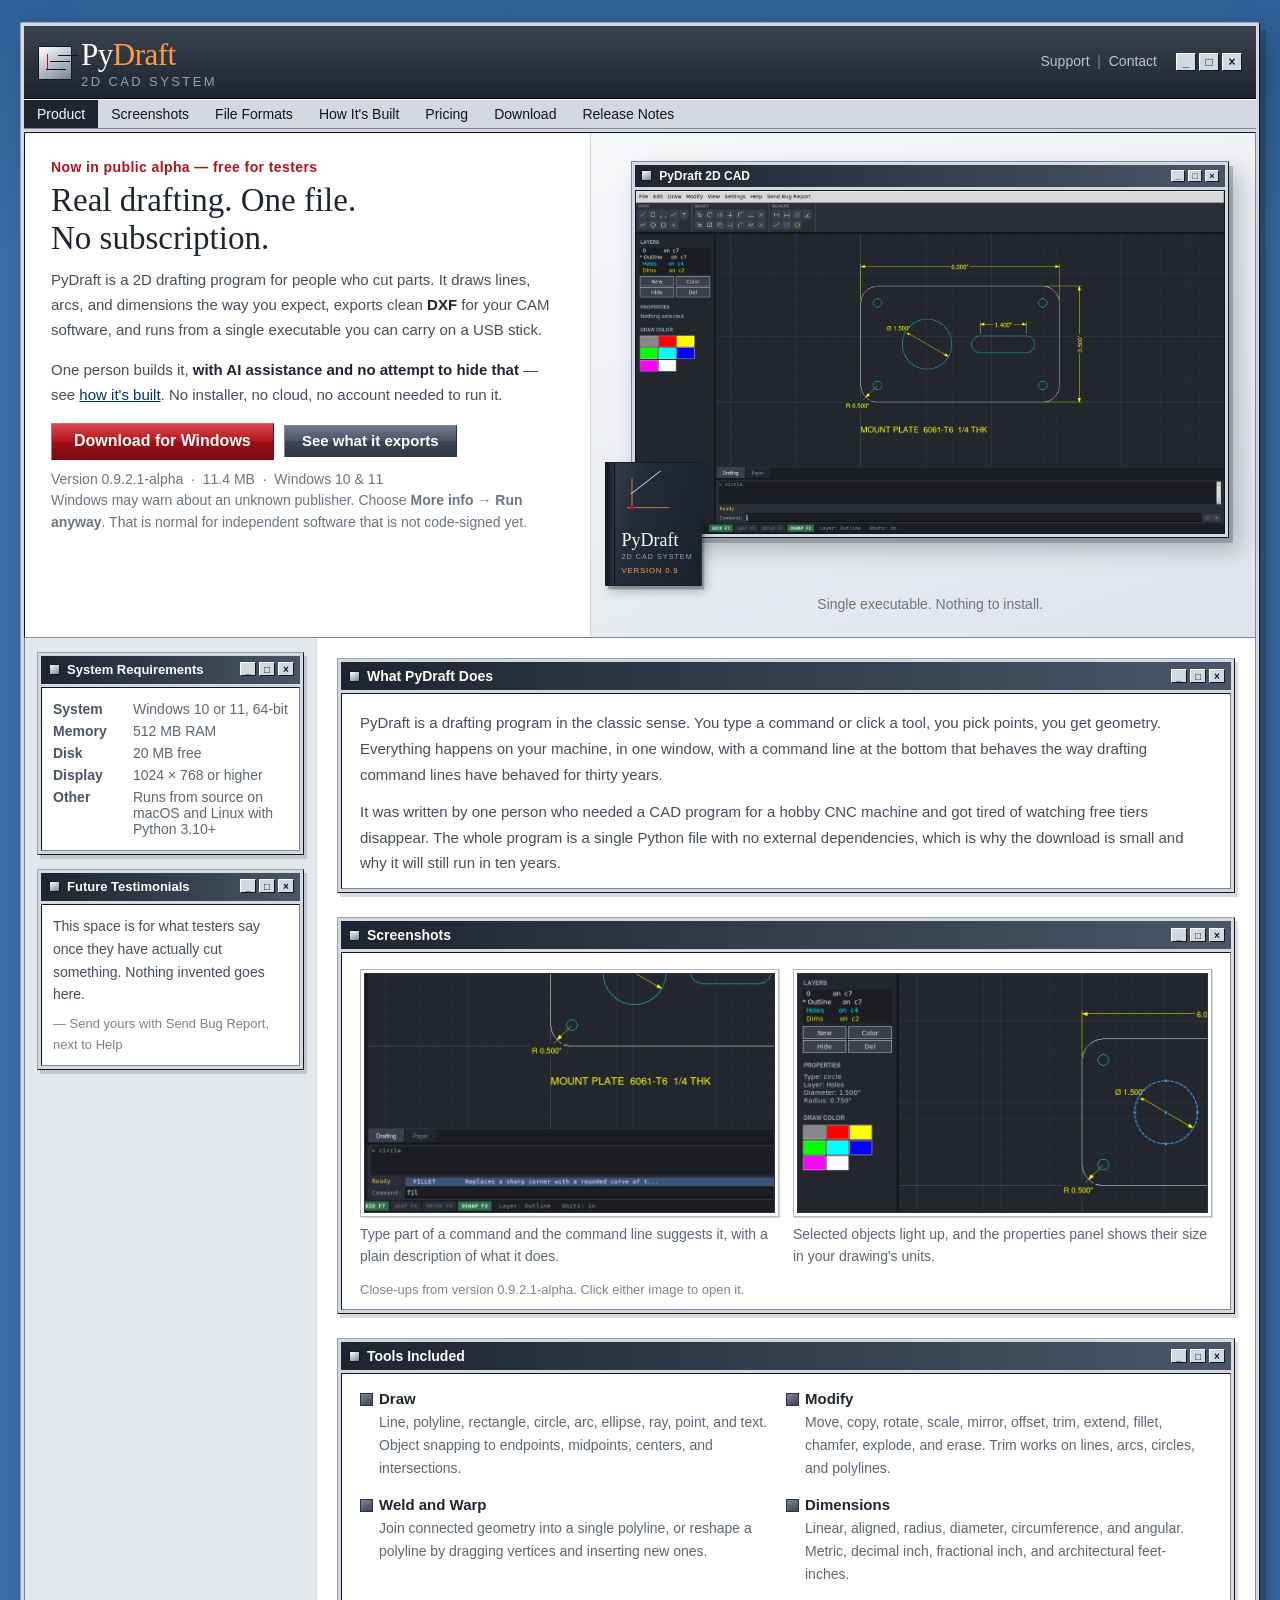
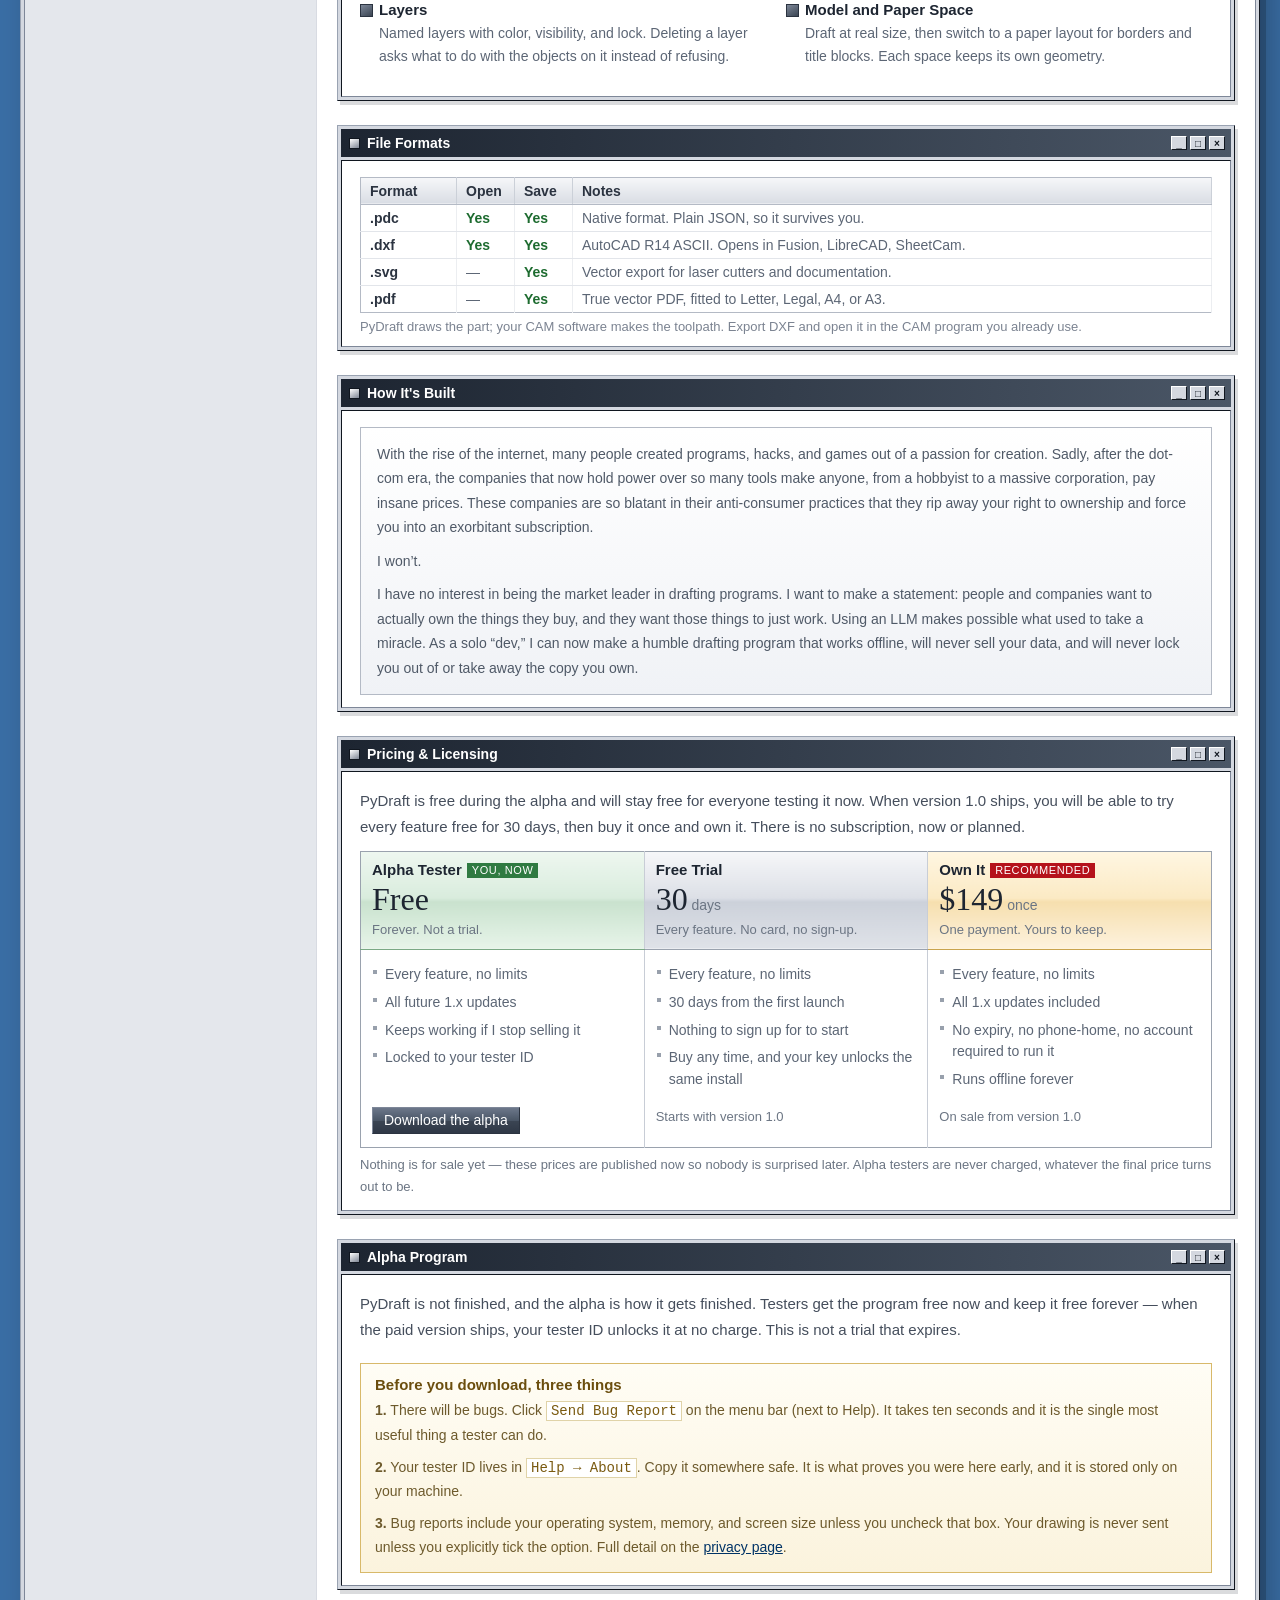
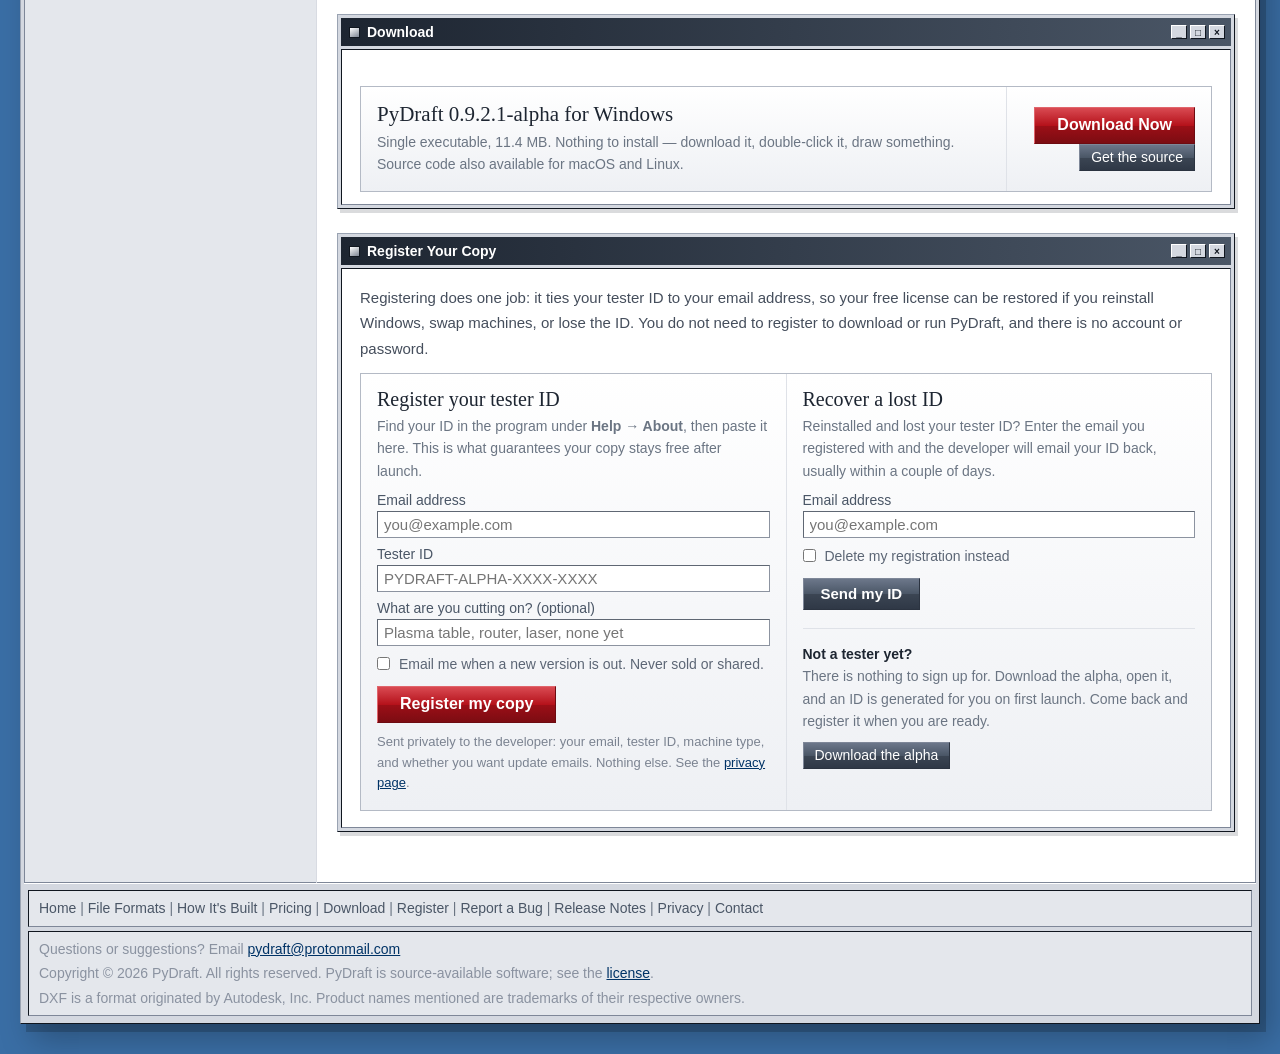
==== commit 8b6bbec4: "Add files via upload" ====
--- a/index.html
+++ b/index.html
@@ -978,6 +978,184 @@
   p.body, .feat p, .rel-entry li, .rel-entry p, .page p, .page li,
   .built p, .notice p, .acct .hint, .shotcap { font-size: 15px; }
 }
+
+/* ======================================================================
+   Window style: the page is an application window, sections are windows
+   ====================================================================== */
+
+/* shared window chrome (same look as the screenshot frame) */
+.win {
+  background: #d4d8e0;
+  border: 1px solid #10161f;
+  border-top-color: #9aa3b2; border-left-color: #9aa3b2;
+  padding: 3px;
+  box-shadow: 3px 4px 0 rgba(30,36,46,.16);
+  margin: 0 0 24px 0;
+}
+.winbar {
+  background: linear-gradient(90deg, #1d2531 0%, #4a5666 100%);
+  color: #ffffff;
+  font: bold 14px Verdana, Arial, sans-serif;
+  padding: 5px 6px 5px 8px;
+  line-height: 18px;
+  overflow: hidden;
+}
+.winbar .appicon, .appbar .appicon {
+  display: inline-block; width: 11px; height: 11px; margin-right: 7px; vertical-align: -1px;
+  background: linear-gradient(150deg, #ffffff, #7d8593); border: 1px solid #10161f;
+}
+.wbtns { float: right; }
+.wbtn {
+  display: inline-block; width: 16px; height: 14px; margin-left: 3px;
+  background: #d4d8e0; color: #10161f;
+  border: 1px solid #10161f; border-top-color: #ffffff; border-left-color: #ffffff;
+  font: bold 10px/13px Verdana, Arial, sans-serif; text-align: center; vertical-align: 1px;
+}
+.winbody {
+  background: #ffffff;
+  border: 1px solid #7e8798;
+  border-top-color: #10161f; border-left-color: #10161f;
+  margin-top: 3px;
+  padding: 16px 18px 12px 18px;
+}
+.winbody > *:last-child { margin-bottom: 0; }
+.secbar { display: none; }
+
+/* the whole page as the application window */
+.shell {
+  border: 1px solid #10161f;
+  border-top-color: #9aa3b2; border-left-color: #9aa3b2;
+  background: #d4d8e0;
+  padding: 3px;
+  box-shadow: 6px 8px 0 rgba(0,0,0,.18), 12px 16px 30px rgba(0,0,0,.25);
+}
+body { padding-top: 22px; }
+.utility .wbtns.big { margin-left: 16px; vertical-align: middle; float: none; display: inline-block; }
+.utility .wbtns.big .wbtn { width: 20px; height: 18px; font-size: 12px; line-height: 17px; }
+
+/* the nav as a menu bar */
+.navbar {
+  background: #d4d8e0; background-image: none;
+  border-top: 1px solid #ffffff; border-bottom: 1px solid #7e8798;
+}
+.navbar td {
+  border-right: none; padding: 6px 13px; font-weight: normal;
+}
+.navbar td.first { border-left: none; }
+.navbar a, .navbar a:visited { color: #10161f; }
+.navbar td:hover, .navbar td.on { background: #1d2531; background-image: none; }
+.navbar td:hover a, .navbar td.on a { color: #ffffff; }
+
+/* inner areas sit inside the window frame */
+.hero, table.cols { background: #ffffff; }
+.hero { border: 1px solid #7e8798; border-top-color: #10161f; border-left-color: #10161f; margin-top: 3px; }
+table.cols { border: 1px solid #7e8798; border-top: none; }
+.side { background: #e4e7ec; }
+.side .win.small { margin: 14px 12px 0 12px; }
+.side .win.small .winbar { font-size: 13px; }
+.side .win.small .winbody { padding: 10px 11px; }
+.side .specbox, .side .pullquote { padding: 0; margin: 0; border: none; background: none; }
+.main { padding-top: 20px; }
+
+/* the footer as a status bar */
+.footrule { display: none; }
+.foot {
+  background: #d4d8e0; border-top: 1px solid #ffffff;
+  padding: 6px 4px 4px 4px;
+}
+.foot .links, .foot .fine {
+  background: #e4e7ec;
+  border: 1px solid #7e8798; border-top-color: #10161f; border-left-color: #10161f;
+  padding: 5px 10px; margin: 0 0 4px 0;
+}
+.foot .fine { margin-bottom: 0; }
+
+@media (max-width: 860px) {
+  .utility .wbtns.big { display: none; }
+  body { padding-top: 0; }
+  .shell { box-shadow: none; }
+}
+@media (max-width: 700px) {
+  .winbody { padding: 14px 12px 10px 12px; }
+  .navbar td:hover { background: none; }
+  .navbar td:hover a { color: #10161f; }
+}
+
+/* hero screenshot uses the same window buttons */
+.appbar .wbtns .wbtn { width: 14px; height: 12px; font-size: 9px; line-height: 11px; }
+.side { width: 292px; }
+@media (max-width: 700px) {
+  /* stack each tier as header, features, button */
+  .price { display: grid; grid-template-columns: 1fr; }
+  .price tbody, .price tr { display: contents; }
+  .price th.tier { width: auto; }
+  .price tr > :nth-child(1) { order: 1; }
+  .price tr > :nth-child(2) { order: 2; }
+  .price tr > :nth-child(3) { order: 3; }
+  .price th.tier:not(:first-child) { border-top: 1px solid #9aa2ae; }
+}
+
+/* inner pages: white client area, sections as windows */
+.page {
+  background: #ffffff;
+  border: 1px solid #7e8798; border-top-color: #10161f; border-left-color: #10161f;
+  margin-top: 3px;
+}
+.page > .sub { margin-bottom: 22px; }
+.win.rel .winbody { padding-top: 12px; }
+.winbar .rel-tag { font-size: 10px; vertical-align: 2px; margin-left: 8px; border: 1px solid rgba(255,255,255,.55); }
+.win .rel-date { margin-bottom: 8px; }
+.win .winbody h3:first-child { margin-top: 0; }
+.page .win { max-width: 100%; }
+
+/* 404 as an error dialog */
+.err { background: #e4e7ec; border: 1px solid #7e8798; border-top-color: #10161f; border-left-color: #10161f; margin-top: 3px; padding: 70px 20px 80px 20px; }
+.err .win.dialog { max-width: 560px; margin: 0 auto; text-align: left; box-shadow: 6px 8px 0 rgba(0,0,0,.18); }
+.dlg { display: flex; gap: 18px; align-items: flex-start; }
+.erricon {
+  flex: 0 0 auto; width: 46px; height: 46px; border-radius: 50%;
+  background: radial-gradient(circle at 35% 30%, #f06a6a, #b5121b 70%);
+  border: 1px solid #6e0a10; color: #ffffff; font: bold 32px/44px Arial, sans-serif; text-align: center;
+  box-shadow: 2px 2px 0 rgba(0,0,0,.2);
+}
+.dlgtext .code { font-size: 13px !important; line-height: 1.3; margin: 2px 0 4px 0 !important; color: #7b8391 !important; font-family: Verdana, Arial, sans-serif !important; letter-spacing: .5px; }
+.dlgtext .code:before { content: "Error "; }
+.err .dlgtext h2 { font-size: 22px; margin: 0 0 8px 0; }
+.err .dlgtext p { max-width: none; margin-left: 0; }
+.dlgbtns { text-align: right; border-top: 1px solid #e2e5ea; margin-top: 16px; padding-top: 12px; }
+.dlgbtns p { margin: 0 !important; }
+@media (max-width: 700px) {
+  .err { padding: 30px 12px 40px 12px; }
+  .dlg { gap: 12px; }
+  .erricon { width: 36px; height: 36px; font-size: 25px; line-height: 34px; }
+  .dlgbtns { text-align: center; }
+  .dlgbtns .btn { display: block; margin: 0 0 8px 0; }
+}
+.err .dlgtext p { line-height: 1.55; }
+@media (max-width: 700px) {
+  .navbar td { padding: 0; }
+  .navbar td a { padding: 10px 11px; font-size: 14px; }
+}
+
+/* classic Windows desktop blue behind the window */
+body { background: #3a6ea5; background-image: linear-gradient(180deg, #2f5f96 0px, #3a6ea5 260px, #3a6ea5 100%); }
+
+/* 404: black page, all-red error box */
+body.e404 { background: #000000; background-image: none; }
+body.e404 .err { background: #000000; border-color: #000000; }
+body.e404 .win.dialog {
+  background: #b5121b; border-color: #4a0006; border-top-color: #f06a6a; border-left-color: #f06a6a;
+  box-shadow: 0 0 0 1px #4a0006, 0 0 40px rgba(181,18,27,.45);
+}
+body.e404 .dialog .winbar { background: linear-gradient(90deg, #6e0a10 0%, #c8242d 100%); }
+body.e404 .dialog .wbtn { background: #e8b4b7; border-color: #4a0006; border-top-color: #ffffff; border-left-color: #ffffff; }
+body.e404 .dialog .winbody { background: #b5121b; border-color: #f06a6a; border-top-color: #4a0006; border-left-color: #4a0006; color: #ffffff; }
+body.e404 .dialog .erricon { background: radial-gradient(circle at 35% 30%, #ffffff, #f3d3d5 70%); color: #b5121b; border-color: #4a0006; }
+body.e404 .dlgtext .code { color: #ffd6d8 !important; }
+body.e404 .err .dlgtext h2, body.e404 .err .dlgtext p { color: #ffffff; }
+body.e404 .dlgbtns { border-top-color: rgba(255,255,255,.3); }
+body.e404 .dlgbtns .btn { background: #ffffff; background-image: linear-gradient(180deg, #ffffff, #e9e3e3); color: #8a0d14 !important; border: 1px solid #4a0006; text-shadow: none !important; }
+body.e404 .dlgbtns .btn:hover { background: #fff2f2; }
 </style>
 </head>
 <body>
@@ -992,7 +1170,7 @@
           <span class="logomark"></span><span class="wordmark">Py<em>Draft</em><span>2D CAD SYSTEM</span></span>
         </td>
         <td class="utility">
-          <a href="https://github.com/CNC4U/pydraft-site/issues">Support</a> &nbsp;|&nbsp; <a href="mailto:pydraft@protonmail.com?subject=PyDraft">Contact</a>
+          <a href="https://github.com/CNC4U/pydraft-site/issues">Support</a> &nbsp;|&nbsp; <a href="mailto:pydraft@protonmail.com?subject=PyDraft">Contact</a><span class="wbtns big"><span class="wbtn">_</span><span class="wbtn">&#9633;</span><span class="wbtn">&times;</span></span>
         </td>
       </tr>
     </table>
@@ -1032,7 +1210,7 @@
         <td class="herobox shotbox">
           <div class="combo">
           <div class="appwin">
-            <div class="appbar"><span class="appicon"></span>PyDraft 2D CAD<i></i><i></i><i></i></div>
+            <div class="appbar"><span class="appicon"></span>PyDraft 2D CAD<span class="wbtns"><span class="wbtn">_</span><span class="wbtn">&#9633;</span><span class="wbtn">&times;</span></span></div>
             <a href="shot-drawing.png"><img src="shot-drawing.png" width="1600" height="932" alt="PyDraft main window with a dimensioned mounting plate"></a>
           </div>
             <div class="minibox"><div class="prodbox">
@@ -1055,8 +1233,7 @@
     <tr>
       <!-- sidebar -->
       <td class="side">
-        <div class="sidehead">System Requirements</div>
-        <div class="specbox">
+        <div class="win small"><div class="winbar"><span class="appicon"></span>System Requirements<span class="wbtns"><span class="wbtn">_</span><span class="wbtn">&#9633;</span><span class="wbtn">&times;</span></span></div><div class="winbody"><div class="specbox">
           <table class="spectbl">
             <tr><th>System</th><td>Windows 10 or 11, 64-bit</td></tr>
             <tr><th>Memory</th><td>512 MB RAM</td></tr>
@@ -1064,24 +1241,23 @@
             <tr><th>Display</th><td>1024 &times; 768 or higher</td></tr>
             <tr><th>Other</th><td>Runs from source on macOS and Linux with Python 3.10+</td></tr>
           </table>
-        </div>
-
-        <div class="sidehead">Future Testimonials</div>
-        <div class="pullquote">
+        </div></div></div>
+
+        <div class="win small"><div class="winbar"><span class="appicon"></span>Future Testimonials<span class="wbtns"><span class="wbtn">_</span><span class="wbtn">&#9633;</span><span class="wbtn">&times;</span></span></div><div class="winbody"><div class="pullquote">
           This space is for what testers say once they have actually cut something. Nothing invented goes here.
-          <cite>&mdash; Send yours from Help &rarr; Send Bug Report</cite>
-        </div>
+          <cite>&mdash; Send yours with Send Bug Report, next to Help</cite>
+        </div></div></div>
       </td>
 
       <!-- main -->
       <td class="main">
-
-        <div class="secbar first">What PyDraft Does</div>
+        <div class="win"><div class="winbar"><span class="appicon"></span>What PyDraft Does<span class="wbtns"><span class="wbtn">_</span><span class="wbtn">&#9633;</span><span class="wbtn">&times;</span></span></div><div class="winbody">
         <p class="body">PyDraft is a drafting program in the classic sense. You type a command or click a tool, you pick points, you get geometry. Everything happens on your machine, in one window, with a command line at the bottom that behaves the way drafting command lines have behaved for thirty years.</p>
-        <p class="body">It was written by one person who needed a CAD program for a hobby CNC machine and got tired of watching free tiers disappear. The whole program is a single Python file with no external dependencies, which is why the download is small and why it will still run in ten years.</p>
+        <p class="body">It was written by one person who needed a CAD program for a hobby CNC machine and got tired of watching free tiers disappear. The whole program is a single Python file with no external dependencies, which is why the download is small and why it will still run in ten years.</p></div></div>
+
 
         <a name="screens"></a>
-        <div class="secbar">Screenshots</div>
+        <div class="win"><div class="winbar"><span class="appicon"></span>Screenshots<span class="wbtns"><span class="wbtn">_</span><span class="wbtn">&#9633;</span><span class="wbtn">&times;</span></span></div><div class="winbody">
         <div class="shots">
           <table class="shotrow">
             <tr>
@@ -1096,9 +1272,9 @@
             </tr>
           </table>
           <p class="shotnote">Close-ups from version 0.9.2.1-alpha. Click either image to open it.</p>
-        </div>
-
-        <div class="secbar">Tools Included</div>
+        </div></div></div>
+
+        <div class="win"><div class="winbar"><span class="appicon"></span>Tools Included<span class="wbtns"><span class="wbtn">_</span><span class="wbtn">&#9633;</span><span class="wbtn">&times;</span></span></div><div class="winbody">
         <table class="feat">
           <tr>
             <td>
@@ -1130,10 +1306,11 @@
               <p>Draft at real size, then switch to a paper layout for borders and title blocks. Each space keeps its own geometry.</p>
             </td>
           </tr>
-        </table>
+        </table></div></div>
+
 
         <a name="formats"></a>
-        <div class="secbar">File Formats</div>
+        <div class="win"><div class="winbar"><span class="appicon"></span>File Formats<span class="wbtns"><span class="wbtn">_</span><span class="wbtn">&#9633;</span><span class="wbtn">&times;</span></span></div><div class="winbody">
         <table class="fmt">
           <caption>PyDraft draws the part; your CAM software makes the toolpath. Export DXF and open it in the CAM program you already use.</caption>
           <tr>
@@ -1166,18 +1343,20 @@
             <td class="yes">Yes</td>
             <td>True vector PDF, fitted to Letter, Legal, A4, or A3.</td>
           </tr>
-        </table>
+        </table></div></div>
+
 
         <a name="howbuilt"></a>
-        <div class="secbar">How It's Built</div>
+        <div class="win"><div class="winbar"><span class="appicon"></span>How It's Built<span class="wbtns"><span class="wbtn">_</span><span class="wbtn">&#9633;</span><span class="wbtn">&times;</span></span></div><div class="winbody">
         <div class="built letter">
           <p>With the rise of the internet, many people created programs, hacks, and games out of a passion for creation. Sadly, after the dot-com era, the companies that now hold power over so many tools make anyone, from a hobbyist to a massive corporation, pay insane prices. These companies are so blatant in their anti-consumer practices that they rip away your right to ownership and force you into an exorbitant subscription.</p>
           <p class="wont">I won&rsquo;t.</p>
           <p>I have no interest in being the market leader in drafting programs. I want to make a statement: people and companies want to actually own the things they buy, and they want those things to just work. Using an LLM makes possible what used to take a miracle. As a solo &ldquo;dev,&rdquo; I can now make a humble drafting program that works offline, will never sell your data, and will never lock you out of or take away the copy you own.</p>
-        </div>
+        </div></div></div>
+
 
         <a name="pricing"></a>
-        <div class="secbar">Pricing &amp; Licensing</div>
+        <div class="win"><div class="winbar"><span class="appicon"></span>Pricing &amp; Licensing<span class="wbtns"><span class="wbtn">_</span><span class="wbtn">&#9633;</span><span class="wbtn">&times;</span></span></div><div class="winbody">
         <p class="body">PyDraft is free during the alpha and will stay free for everyone testing it now. When version 1.0 ships, you will be able to try every feature free for 30 days, then buy it once and own it. There is no subscription, now or planned.</p>
 
         <table class="price">
@@ -1230,19 +1409,21 @@
             <td class="buy"><span class="tiersub">On sale from version 1.0</span></td>
           </tr>
         </table>
-        <p class="body fine-note">Nothing is for sale yet &mdash; these prices are published now so nobody is surprised later. Alpha testers are never charged, whatever the final price turns out to be.</p>
-
-        <div class="secbar">Alpha Program</div>
+        <p class="body fine-note">Nothing is for sale yet &mdash; these prices are published now so nobody is surprised later. Alpha testers are never charged, whatever the final price turns out to be.</p></div></div>
+
+        <div class="win"><div class="winbar"><span class="appicon"></span>Alpha Program<span class="wbtns"><span class="wbtn">_</span><span class="wbtn">&#9633;</span><span class="wbtn">&times;</span></span></div><div class="winbody">
         <p class="body">PyDraft is not finished, and the alpha is how it gets finished. Testers get the program free now and keep it free forever &mdash; when the paid version ships, your tester ID unlocks it at no charge. This is not a trial that expires.</p>
 
         <div class="notice">
           <h4>Before you download, three things</h4>
-          <p><b>1.</b> There will be bugs. Use <code>Help &rarr; Send Bug Report</code> inside the program. It takes ten seconds and it is the single most useful thing a tester can do.</p>
+          <p><b>1.</b> There will be bugs. Click <code>Send Bug Report</code> on the menu bar (next to Help). It takes ten seconds and it is the single most useful thing a tester can do.</p>
           <p><b>2.</b> Your tester ID lives in <code>Help &rarr; About</code>. Copy it somewhere safe. It is what proves you were here early, and it is stored only on your machine.</p>
           <p><b>3.</b> Bug reports include your operating system, memory, and screen size unless you uncheck that box. Your drawing is never sent unless you explicitly tick the option. Full detail on the <a href="privacy.html">privacy page</a>.</p>
-        </div>
+        </div></div></div>
+
 
         <a name="download"></a>
+        <div class="win"><div class="winbar"><span class="appicon"></span>Download<span class="wbtns"><span class="wbtn">_</span><span class="wbtn">&#9633;</span><span class="wbtn">&times;</span></span></div><div class="winbody">
         <div class="dlstrip">
           <table>
             <tr>
@@ -1258,10 +1439,11 @@
               </td>
             </tr>
           </table>
-        </div>
+        </div></div></div>
+
 
         <a name="account"></a>
-        <div class="secbar">Register Your Copy</div>
+        <div class="win"><div class="winbar"><span class="appicon"></span>Register Your Copy<span class="wbtns"><span class="wbtn">_</span><span class="wbtn">&#9633;</span><span class="wbtn">&times;</span></span></div><div class="winbody">
         <p class="body">Registering does one job: it ties your tester ID to your email address, so your free license can be restored if you reinstall Windows, swap machines, or lose the ID. You do not need to register to download or run PyDraft, and there is no account or password.</p>
 
         <div class="acct">
@@ -1383,6 +1565,7 @@
         })();
         </script>
 
+</div></div>
       </td>
     </tr>
   </table>
